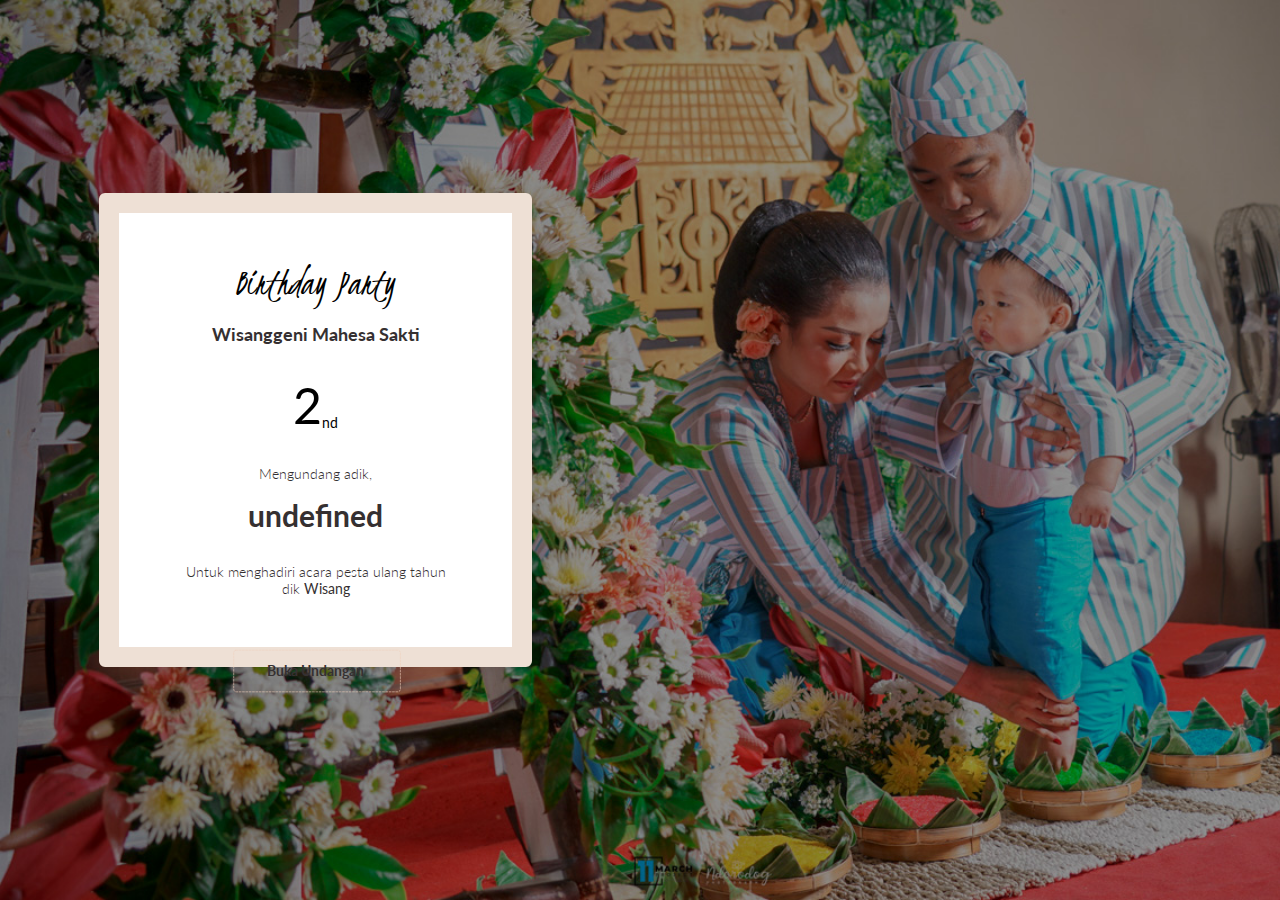
==== main.html @ 9c894131 "Adding Greetings" ====
<!DOCTYPE html>
<html lang="en">
<head>
    <meta charset="UTF-8">
    <meta http-equiv="X-UA-Compatible" content="IE=edge">
    <meta name="viewport" content="width=device-width, initial-scale=1.0">
    <title>Wisanggeni - Birthday Invitation</title>
    <link rel="icon" type="image/x-icon" href="img/logo/logo.png">
    <!-- Css -->
    <link href="css/bootstrap.css" rel="stylesheet" type="text/css" media="all"/>
    <link href="css/base.css" rel="stylesheet" type="text/css" media="all"/>
    <link href="css/main.css" rel="stylesheet" type="text/css" media="all"/>
    <link href="css/venobox.css" rel="stylesheet" type="text/css"  media="all" />
    <link href="css/fonts.css" rel="stylesheet" type="text/css"  media="all" />
    <link href="https://fonts.googleapis.com/css?family=Kristi|Lato:100,300,300i,400,700" rel="stylesheet">


    <style>
        body {
            background-image: url('img/main-background.jpg');
            background-repeat: no-repeat;
            background-attachment: fixed;
            background-size: cover;
        }
    </style>
</head>
<body>
    <div class="inner-hero" style="padding: 20px; margin-left: 4rem; margin-right: 4rem;">
        <div class="container-fluid">
            <div class="row text-center" style="position: relative;">
                <div class="col-sm-5"">
                    <div class="block-event swap" style="background-color: white; margin-top: 40%;">
                        <h2 class="typo" style="color:black; font-size:40px">Birthday Party</h2>
                        <h3 class="heavy normal mt-20 mb-30" style="font-size: 18px;">Wisanggeni Mahesa Sakti</h3>
                        <span class="align-start mb-30" style="color:black"><a style="font-size:50px;">2</a><sub>nd</sub></span></br>
                        <h3 class="normal mt-30">Mengundang adik,</h3>
                        <h2 class="heavy normal mt-15" style="font-size: 30px;" id="nama-undangan"></h2>
                        <h3 class="normal mt-30">Untuk menghadiri acara pesta ulang tahun<br> dik <span class="heavy" style="font-size: 14px;">Wisang</span></h3>
                        
                        <div class="col-md-12  text-center mt-50">
                            <a href="/index.html" class="but">
                               <span>Buka Undangan</span>
                               <svg class="but-svg" width="175" height="50" viewBox="0 0 415 120" xmlns="http://www.w3.org/2000/svg">
                                  <rect class="but-rect" x="10" y="10" width="400" height="100" rx="6" ry="6"/>
                               </svg>
                            </a>
                         </div>
                    </div>
                </div>
            </div>
        </div>
    </div>

    <script>
        function GetURLParameter(sParam)
        {
            var sPageURL = window.location.search.substring(1);
            var sURLVariables = sPageURL.split('&');
            for (var i = 0; i < sURLVariables.length; i++) 
            {
                var sParameterName = sURLVariables[i].split('=');
                if (sParameterName[0] == sParam) 
                {
                    return sParameterName[1];
                }
            }
        }
        var nama = GetURLParameter('nama');
        document.getElementById("nama-undangan").innerHTML = nama;
        </script>
</body>
</html>
---- css/base.css ----
/* Table of Content
==================================================
	1.Reset & Basics
	2.Basic Styles
	3.Typography and Common style
	4.Links
	5.Misc


/* Reset & Basics (Inspired by E. Meyers) */

*,
*:before,
*:after {
  -moz-box-sizing: border-box;
  -webkit-box-sizing: border-box;
  -ms-box-sizing: border-box;
  -o-box-sizing: border-box;
}
* {
  margin: 0;
  padding: 0;
}
html,
body,
div,
span,
applet,
object,
iframe,
h1,
h2,
h3,
h4,
h5,
h6,
p,
blockquote,
pre,
a,
abbr,
acronym,
address,
big,
cite,
code,
dfn,
em,
img,
ins,
kbd,
q,
s,
samp,
small,
strike,
strong,
sub,
sup,
tt,
var,
b,
u,
i,
center,
dl,
dt,
dd,
ol,
ul,
li,
fieldset,
form,
label,
legend,
table,
caption,
tbody,
tfoot,
thead,
tr,
th,
td,
article,
aside,
canvas,
details,
embed,
figure,
figcaption,
footer,
header,
hgroup,
menu,
nav,
output,
ruby,
section,
summary,
time,
mark,
audio,
video {
  margin: 0;
  padding: 0;
  border: 0;
  font-size: 100%;
  font: inherit;
  vertical-align: baseline;
  text-decoration: none;
}
article,
aside,
details,
figcaption,
figure,
footer,
header,
hgroup,
menu,
nav,
section {
  display: block;
}
ol,
ul {
  list-style: none;
}
blockquote,
q {
  quotes: none;
}
blockquote:before,
blockquote:after,
q:before,
q:after {
  content: "";
  content: none;
}
table {
  border-collapse: collapse;
  border-spacing: 0;
}
a,
a:hover,
a:active,
a:visited,
a:focus {
  text-decoration: none;
}
img {
  display: inline-block;
  vertical-align: middle;
  height: auto;
  max-width: 100%;
}
.map img {
  max-width: none;
}
a:focus {
  outline: 0;
}
iframe {
  width: 100%;
  frameborder: 0;
  display: inline-block;
}
::-moz-selection {
  background: #8de9be;
}
/* End reset & basics (Inspired by E. Meyers) */

/*Basic Styles*/

body {
  background: #ffffff;
  font-family: "Lato", "Helvetica Neue", "Helvetica", Helvetica, Arial,
    sans-serif;
  color: #757575;
  margin: 0;
  font-size: 14px;
  font-weight: 400;
  -moz-osx-font-smoothing: grayscale;
  -webkit-font-smoothing: antialiased;
}
.stop-scroll {
  overflow: hidden;
}
/*End basic styles*/

/* Typography and Common style*/

h1,
h2,
h3,
h4,
h5,
h6 {
  color: #353031;
  font-weight: 300;
}
em {
  font-style: italic;
}
strong {
  color: #353031;
}
p,
blockquote {
  line-height: 25px;
}
.header .logo h2,
.block-event p span,
.heavy {
  font-weight: 400;
}
.testi-details blockquote,
.countdown {
  font-weight: 300;
}
h1.large {
  font-weight: 300;
}
.block-event p,
.registry-form .submit,
.heavy.uppercase,
.heavy.normal,
p.heavy.normal,
.but {
  font-weight: 700;
}
h1.title {
  font-size: 50px;
}
p.lead {
  font-size: 17px;
}
p.lead.size-m {
  font-size: 16px;
}
p.lead.size-s {
  font-size: 15px;
  margin-bottom: 0;
}
p a:hover {
  text-decoration: underline;
}
input[type]:-moz-placeholder {
  color: #b3b3b3;
  opacity: 0.7;
}
:-moz-placeholder {
  color: #b3b3b3;
  opacity: 0.7;
}
::-moz-placeholder {
  color: #b3b3b3;
  opacity: 0.7;
}
:-ms-input-placeholder {
  color: #b3b3b3;
  opacity: 0.7;
}
::-webkit-input-placeholder {
  color: #b3b3b3;
  opacity: 0.7;
}
section,
.section,
.row.relative {
  position: relative;
}
.front-p {
  position: relative;
  z-index: 100;
}
.uppercase {
  text-transform: uppercase;
}
.heavy.uppercase {
  font-size: 14px;
}
.heavy.normal {
  font-size: 14px;
}
p.heavy.normal {
  font-size: 13px;
}
.heavy {
  font-size: 17px;
}
.heavy span {
  color: #757575;
  font-size: 14px;
  display: block;
  margin-top: 5px;
}
.light,
.text-white {
  color: #ffffff;
}
h2.typo {
  font-family: "Kristi", "Helvetica Neue", "Helvetica", Helvetica, Arial,
    sans-serif;
  color: #ffffff;
  line-height: 1;
  font-size: 130px;
}

.circle-dashed.bg,
.round-circle {
  border-radius: 100px;
  -webkit-border-radius: 100px;
  -moz-border-radius: 100px;
  -ms-border-radius: 100px;
  -o-border-radius: 100px;
}
.block-event,
.block-img .background-img,
.block-img a:before,
.block-registry,
.registry-form input[type="text"],
.registry-form select,
.registry-form .submit {
  border-radius: 6px;
  -webkit-border-radius: 6px;
  -moz-border-radius: 6px;
  -ms-border-radius: 6px;
  -o-border-radius: 6px;
}
.indent {
  text-indent: -999px;
  display: none;
}
/* End typography and common style*/

/*Links*/

a,
input[type="text"],
input[type="submit"] textarea,
.owl-theme .owl-controls .owl-page span,
.mobile-but .lines:after,
.mobile-but .lines:before,
.but,
.block-img a:before,
img.gift-reg {
  transition: all 0.3s ease 0s;
  -webkit-transition: all 0.3s ease 0s;
  -moz-transition: all 0.3s ease 0s;
  -ms-transition: all 0.3s ease 0s;
  -o-transition: all 0.3s ease 0s;
}
.but {
  display: inline-block;
  position: relative;
  position: relative;
  color: #353031;
  padding: 15px 30px;
}
.but span {
  z-index: 10;
}
.but .but-svg {
  left: 50%;
  position: absolute;
  top: 50%;
  transform: translate(-50%, -50%);
  -webkit-transform: translate(-50%, -50%);
  -moz-transform: translate(-50%, -50%);
  -ms-transform: translate(-50%, -50%);
  -o-transform: translate(-50%, -50%);
  fill: none;
  left: 50%;
  position: absolute;
  stroke: #efd1be;
  stroke-dasharray: 4, 4;
  stroke-dashoffset: 1;
  stroke-linecap: square;
  stroke-width: 0.1em;
}
.but:hover {
  transform: translateY(3px);
  -webkit-transform: translateY(3px);
  -moz-transform: translateY(3px);
  -ms-transform: translateY(3px);
  -o-transform: translateY(3px);
}
/*End links*/

/*Misc */

.pt-10 {
  padding-top: 10px !important;
}
.pb-10 {
  padding-bottom: 10px !important;
}
.pt-15 {
  padding-top: 15px !important;
}
.pb-15 {
  padding-bottom: 15px !important;
}
.pt-20 {
  padding-top: 20px !important;
}
.pb-20 {
  padding-bottom: 20px !important;
}
.pt-30 {
  padding-top: 30px !important;
}
.pb-30 {
  padding-bottom: 30px !important;
}
.pt-40 {
  padding-top: 40px !important;
}
.pb-40 {
  padding-bottom: 40px !important;
}
.pt-50 {
  padding-top: 50px !important;
}
.pb-50 {
  padding-bottom: 50px !important;
}
.pt-60 {
  padding-top: 60px !important;
}
.pb-60 {
  padding-bottom: 60px !important;
}
.pt-70 {
  padding-top: 70px !important;
}
.pb-70 {
  padding-bottom: 70px !important;
}
.pt-80 {
  padding-top: 80px !important;
}
.pb-80 {
  padding-bottom: 80px !important;
}
.pt-90 {
  padding-top: 90px !important;
}
.pb-90 {
  padding-bottom: 90px !important;
}
.pt-100 {
  padding-top: 100px !important;
}
.pb-100 {
  padding-bottom: 100px !important;
}
.pt-120 {
  padding-top: 120px !important;
}
.pb-120 {
  padding-bottom: 120px !important;
}
.pt-140 {
  padding-top: 140px !important;
}
.pb-140 {
  padding-bottom: 140px !important;
}
.pt-150 {
  padding-top: 150px !important;
}
.pb-150 {
  padding-bottom: 150px !important;
}
.pt-160 {
  padding-top: 160px !important;
}
.pb-160 {
  padding-bottom: 160px !important;
}
.pt-200 {
  padding-top: 200px !important;
}
.pb-200 {
  padding-bottom: 200px !important;
}
.mt-5 {
  margin-top: 5px !important;
}
.mb-5 {
  margin-bottom: 5px !important;
}
.mt-10 {
  margin-top: 10px !important;
}
.mb-10 {
  margin-bottom: 10px !important;
}
.mt-15 {
  margin-top: 15px !important;
}
.mb-15 {
  margin-bottom: 15px !important;
}
.mt-20 {
  margin-top: 20px !important;
}
.mb-20 {
  margin-bottom: 20px !important;
}
.mt-30 {
  margin-top: 30px !important;
}
.mb-30 {
  margin-bottom: 30px !important;
}
.mt-40 {
  margin-top: 40px !important;
}
.mb-40 {
  margin-bottom: 40px !important;
}
.mt-50 {
  margin-top: 50px !important;
}
.mb-50 {
  margin-bottom: 50px !important;
}
.mt-60 {
  margin-top: 60px !important;
}
.mb-60 {
  margin-bottom: 60px !important;
}
.mt-70 {
  margin-top: 70px !important;
}
.mb-70 {
  margin-bottom: 70px !important;
}
.mt-80 {
  margin-top: 80px !important;
}
.mb-80 {
  margin-bottom: 80px !important;
}
.mt-90 {
  margin-top: 90px !important;
}
.mb-90 {
  margin-bottom: 90px !important;
}
.mt-100 {
  margin-top: 100px !important;
}
.mb-100 {
  margin-bottom: 100px !important;
}
.mt-150 {
  margin-top: 150px !important;
}
.mb-150 {
  margin-bottom: 150px !important;
}
.mt-200 {
  margin-top: 200px !important;
}
.mt-350 {
  margin-top: 350px !important;
}
.mb-200 {
  margin-bottom: 200px !important;
}
.not-mb {
  margin-bottom: 0;
}
.bg-blue {
  background: #1a82ea;
}
.bg-grey {
  background: #fafafa;
}
.bg-orange {
  background: #f04124;
}
.bg-beige {
  background: #f4f2ef;
}
.pd-r0 {
  padding-right: 0 !important;
}
.pd-l0 {
  padding-left: 0 !important;
}
/*End misc */
---- css/main.css ----
/*
*	DESTINY - WEDDING HTML TEMPLATE
* 	Copyright 2016
* 	www.mutationmedia.net
* 	Created by : mutationthemes
*
*/
/* Table of Content
==================================================
	1.Preloader
	2.Site wrapper
	3.Love story section
	4.Date section
	5.Events section
	6.Album section
	7.Gifts section
	8.Friends section
	9.Registry section
	10.Mediaqueries





/*Preloader*/

.loader {
  background: #ffffff;
  bottom: 0;
  height: 100%;
  left: 0;
  position: fixed;
  right: 0;
  top: 0;
  width: 100%;
  z-index: 9999;
}
.loader-inner {
  left: 0;
  position: absolute;
  top: 50%;
  width: 100%;
  text-align: center;
  transform: translateY(-50%);
  -webkit-transform: translateY(-50%);
  -moz-transform: translateY(-50%);
  -ms-transform: translateY(-50%);
  -o-transform: translateY(-50%);
}
.loading-spinner {
  width: 100px;
  height: 100px;
  animation: spinner-rotate 2s ease-in-out infinite;
  -webkit-animation: spinner-rotate 2s ease-in-out infinite;
  -moz-animation: spinner-rotate 2s ease-in-out infinite;
  -ms-animation: spinner-rotate 2s ease-in-out infinite;
  -o-animation: spinner-rotate 2s ease-in-out infinite;
}
.spinner {
  animation: spinner-color 8s ease-in-out infinite,
    spinner-dash 2s ease-in-out infinite;
  -webkit-animation: spinner-color 8s ease-in-out infinite,
    spinner-dash 2s ease-in-out infinite;
  -moz-animation: spinner-color 8s ease-in-out infinite,
    spinner-dash 2s ease-in-out infinite;
  -ms-animation: spinner-color 8s ease-in-out infinite,
    spinner-dash 2s ease-in-out infinite;
  -o-animation: spinner-color 8s ease-in-out infinite,
    spinner-dash 2s ease-in-out infinite;
  stroke-linecap: round;
}
@keyframes spinner-rotate {
  100% {
    transform: rotate(360deg);
    -webkit-transform: rotate(360deg);
    -moz-transform: trotate(360deg);
    -ms-transform: rotate(360deg);
    -o-transform: rotate(360deg);
  }
}
@keyframes spinner-color {
  0%,
  100% {
    stroke: #8de9be;
  }

  20% {
    stroke: #efd1be;
  }

  40% {
    stroke: #8de9be;
  }

  60% {
    stroke: #efd1be;
  }

  80% {
    stroke: #8de9be;
  }
}
@keyframes spinner-dash {
  0% {
    stroke-dasharray: 1, 200;
    stroke-dashoffset: 0;
  }
  50% {
    stroke-dasharray: 90, 200;
    stroke-dashoffset: -35px;
  }
  100% {
    stroke-dasharray: 90, 200;
    stroke-dashoffset: -125px;
  }
}
/*End preloader*/

/*Site wrapper*/

.wrapper {
  position: relative;
  height: auto;
}
/*End site wrapper*/

/* Hero Section*/

section.hero {
  background: #353031;
  padding: 0;
  position: relative;
  min-height: 700px;
  height: 100vh;
}
.background-img img {
  display: none;
}
.background-img {
  width: 100%;
  height: 100%;
}
.background-img {
  background-attachment: scroll;
  background-clip: border-box;
  background-color: #353031;
  background-image: none;
  background-origin: padding-box;
  background-position: 50% 50% !important;
  background-repeat: repeat;
  background-size: cover !important;
  height: 100%;
  left: 0;
  position: absolute;
  top: 0;
  width: 100%;
  z-index: 0;
}
.overlay:before {
  position: absolute;
  background: rgba(51, 48, 48, 0.7);
  width: 100%;
  height: 100%;
  top: 0;
  left: 0;
  opacity: 0.5;
  z-index: 1;
  content: "";
}
section.hero .inner-hero {
  bottom: 0;
  left: 0;
  position: absolute;
  right: 0;
  top: 0;
  height: 100%;
  z-index: 10;
}
.header {
  padding: 10px 0;
}
.header.default {
  left: 0;
  position: absolute;
  top: 0;
  width: 100%;
  z-index: 1000;
}
.header.switched-header {
  background-color: rgba(255, 255, 255, 0.98);
  box-shadow: 0 0 20px rgba(53, 48, 49, 0.15);
  -webkit-box-shadow: 0 0 20px rgba(53, 48, 49, 0.15);
  -moz-box-shadow: 0 0 20px rgba(53, 48, 49, 0.15);
  -ms-box-shadow: 0 0 20px rgba(53, 48, 49, 0.15);
  -o-box-shadow: 0 0 20px rgba(53, 48, 49, 0.15);
  left: 0;
  position: fixed;
  top: 0;
  width: 100%;
  z-index: 999;
}
.header .left-part {
  float: left;
  margin-left: 50px;
}
.header .logo {
  margin-top: 10px;
  display: block;
}
.header .logo h2 {
  color: #ffffff;
  font-size: 16px;
  text-transform: uppercase;
}
.header.switched-header .logo h2,
.footer .logo h2 {
  color: #353031;
}
.header .right-part {
  float: right;
  margin-right: 50px;
  position: relative;
}
.mobile-but {
  display: inline-block;
  height: 24px;
  position: absolute;
  right: -20px;
  top: -22px;
  z-index: 1000;
  display: none;
}
.mobile-but .lines {
  transform: translate(0px, 10px) rotate(0deg);
  -webkit-transform: translate(0px, 10px) rotate(0deg);
  -ms-transform: translate(0px, 10px) rotate(0deg);
  -moz-transform: translate(0px, 10px) rotate(0deg);
}
.mobile-but .lines,
.mobile-but .lines:after,
.mobile-but .lines:before {
  height: 2px;
  width: 28px;
}
.mobile-but .lines:after,
.mobile-but .lines:before {
  content: " ";
  display: block;
}
.mobile-but .lines:after {
  transform: translate(0px, 4px) rotate(0deg);
  -webkit-transform: translate(0px, 4px) rotate(0deg);
  -ms-transform: translate(0px, 4px) rotate(0deg);
  -moz-transform: translate(0px, 4px) rotate(0deg);
}
.mobile-but .lines:before {
  transform: translate(0px, -4px) rotate(0deg);
  -webkit-transform: translate(0px, -4px) rotate(0deg);
  -ms-transform: translate(0px, -4px) rotate(0deg);
  -moz-transform: translate(0px, -4px) rotate(0deg);
}
.mobile-but .lines:after,
.mobile-but .lines:before {
  background: #353031;
}
.toggle-mobile-but.active .mobile-but .lines:after {
  transform: translate(0px, -1px) rotate(45deg);
  -webkit-transform: translate(0px, -1px) rotate(45deg);
  -ms-transform: translate(0px, -1px) rotate(45deg);
  -moz-transform: translate(0px, -1px) rotate(45deg);
}
.toggle-mobile-but.active .mobile-but .lines:before {
  transform: translate(0px, 1px) rotate(-45deg);
  -webkit-transform: translate(0px, 1px) rotate(-45deg);
  -ms-transform: translate(0px, 1px) rotate(-45deg);
  -moz-transform: translate(0px, 1px) rotate(-45deg);
}
.main-nav li {
  display: block;
  float: left;
  text-transform: capitalize;
  margin-left: 25px;
}
.main-nav li a {
  color: #ffffff;
  display: block;
  padding: 12px 0;
  position: relative;
}
.header.switched-header .main-nav li a {
  color: #353031;
}
.hero-content {
  color: #ffffff;
  position: relative;
  text-align: center;
  top: 50%;
  transform: translateY(-50%);
  -webkit-transform: translateY(-50%);
  -moz-transform: translateY(-50%);
  -ms-transform: translateY(-50%);
  -o-transform: translateY(-50%);
}
h1.large {
  color: #ffffff;
  font-size: 120px;
  text-transform: uppercase;
}
.block-date-hero {
  position: relative;
}
.circle-dashed {
  position: absolute;
  top: 50%;
  left: 50%;
  transform: translate(-42%, -50%);
  -webkit-transform: translate(-42%, -50%);
  -moz-transform: translate(-42%, -50%);
  -ms-transform: translate(-42%, -50%);
  -o-transform: translate(-42%, -50%);
}
.circle-dashed.bg-n {
  transform: translate(-45%, -50%);
  -webkit-transform: translate(-45%, -50%);
  -moz-transform: translate(-45%, -50%);
  -ms-transform: translate(-45%, -50%);
  -o-transform: translate(-45%, -50%);
}
.circle-dashed i {
  position: absolute;
  color: #ffffff;
  top: 50%;
  left: 50%;
  transform: translate(-50%, -50%);
  -webkit-transform: translate(-50%, -50%);
  -moz-transform: translate(-50%, -50%);
  -ms-transform: translate(-50%, -50%);
  -o-transform: translate(-50%, -50%);
}
.round-circle {
  width: 35px;
  height: 35px;
  position: relative;
  display: flex;
  display: -webkit-flex;
  display: -moz-flex;
  display: -ms-flexbox;
  align-items: center;
  -webkit-align-items: center;
  justify-content: center;
  -webkit-justify-content: center;
  -ms-justify-content: center;
  background: #efd1be;
  position: relative;
  box-shadow: 0 0 20px rgba(53, 48, 49, 0.15);
  -webkit-box-shadow: 0 0 20px rgba(53, 48, 49, 0.15);
  -moz-box-shadow: 0 0 20px rgba(53, 48, 49, 0.15);
  -ms-box-shadow: 0 0 20px rgba(53, 48, 49, 0.15);
  -o-box-shadow: 0 0 20px rgba(53, 48, 49, 0.15);
}
.round-circle:before {
  background: #8de9be;
  border-radius: 0 100px 100px 0;
  -webkit-border-radius: 0 100px 100px 0;
  -moz-border-radius: 0 100px 100px 0;
  -ms-border-radius: 0 100px 100px 0;
  -o-border-radius: 0 100px 100px 0;
  content: "";
  height: 35px;
  position: absolute;
  right: 0;
  top: 0;
  width: 17.5px;
}
.dashed-border {
  position: absolute;
  top: 0;
  left: 0;
  height: 100%;
  width: 100%;
  stroke: #ffffff;
  stroke-width: 3px;
  stroke-dasharray: 5 5;
  stroke-dashoffset: 8;
  stroke-linecap: square;
  fill: none;
}
.block-date-hero li {
  display: inline-block;
  padding: 12px 0;
  width: 180px;
  color: #333030;
  font-family: "Lato-Medium", "Helvetica Neue", "Helvetica", Helvetica, Arial,
    sans-serif;
  font-size: 16px;
  margin-right: -4px;
}
.block-date-hero li:first-child {
  background: #eee0d5;
  border-radius: 100px 0 0 100px;
  -webkit-border-radius: 100px 0 0 100px;
  -moz-border-radius: 100px 0 0 100px;
  -ms-border-radius: 100px 0 0 100px;
  -o-border-radius: 100px 0 0 100px;
}
.block-date-hero li:last-child {
  background: #b0f2d3;
  border-radius: 0 100px 100px 0;
  -webkit-border-radius: 0 100px 100px 0;
  -moz-border-radius: 0 100px 100px 0;
  -ms-border-radius: 0 100px 100px 0;
  -o-border-radius: 0 100px 100px 0;
}
/* End hero section*/

/* Love story section*/

.section-dashed {
  left: 50%;
  position: absolute;
  top: 598px;
  z-index: 0;
  transform: translateX(-50%);
  -webkit-transform: translateX(-50%);
  -moz-transform: translateX(-50%);
  -ms-transform: translateX(-50%);
  -o-transform: translateX(-50%);
}
.dashed-line {
  stroke-dasharray: 3, 1;
  stroke: #eee0d5;
}
.img-round .dashed-border {
  fill: none;
  height: 107%;
  left: 50%;
  position: absolute;
  stroke: #eee0d5;
  stroke-dasharray: 1, 1;
  stroke-dashoffset: 1;
  stroke-linecap: square;
  stroke-width: 0.03em;
  top: 50%;
  transform: translate(-50%, -50%);
  -webkit-transform: translate(-50%, -50%);
  -moz-transform: translate(-50%, -50%);
  -ms-transform: translate(-50%, -50%);
  -o-transform: translate(-50%, -50%);
  width: 107%;
}
.img {
  position: relative;
}
.img img {
  max-width: 60%;
}
.story-row {
  position: relative;
}
.circle-dashed.bg {
  background: #eee0d5;
  box-shadow: 0 0 20px rgba(53, 48, 49, 0.15);
  -webkit-box-shadow: 0 0 20px rgba(53, 48, 49, 0.15);
  -moz-box-shadow: 0 0 20px rgba(53, 48, 49, 0.15);
  -ms-box-shadow: 0 0 20px rgba(53, 48, 49, 0.15);
  -o-box-shadow: 0 0 20px rgba(53, 48, 49, 0.15);
  padding: 15px;
}
.circle-dashed.timeline {
  transform: translate(-42%, -114%);
  -webkit-transform: translate(-42%, -114%);
  -moz-transform: translate(-42%, -114%);
  -ms-transform: translate(-42%, -114%);
  -o-transform: translate(-42%, -114%);
}
.circle-dashed.green {
  background: #b0f2d3;
}
.round-circle.before:before {
  content: none;
}
.round-circle.before {
  box-shadow: none;
}
.round-circle.green {
  background: #8de9be;
}
/* Love story section*/

/* Date section*/

.countdown {
  font-size: 45px;
}
/* End date section*/

/* Events section*/

.block-event {
  border: 20px solid #b0f2d3;
  padding: 50px 0;
  box-shadow: 0 0 20px rgba(53, 48, 49, 0.15);
  -webkit-box-shadow: 0 0 20px rgba(53, 48, 49, 0.15);
  -moz-box-shadow: 0 0 20px rgba(53, 48, 49, 0.15);
  -ms-box-shadow: 0 0 20px rgba(53, 48, 49, 0.15);
  -o-box-shadow: 0 0 20px rgba(53, 48, 49, 0.15);
}
.block-event .circle-dashed {
  top: 25%;
}
.block-event.swap {
  border-color: #eee0d5;
}
.block-event p {
  color: #353031;
  font-size: 16px;
}
.block-event p span {
  display: block;
  font-size: 14px;
}
/* End events section*/

/* Album section*/

.block-img {
  position: relative;
}
.block-img a {
  height: 352px;
  position: relative;
  display: block;
}
.block-img a:before {
  /* Permalink - use to edit and share this gradient: http://colorzilla.com/gradient-editor/#353031+0,353031+100&0.5+0,0+100 */

  background: -moz-linear-gradient(
    top,
    rgba(53, 48, 49, 0.4) 0%,
    rgba(53, 48, 49, 0) 100%
  );
  /* FF3.6-15 */

  background: -webkit-linear-gradient(
    top,
    rgba(53, 48, 49, 0.4) 0%,
    rgba(53, 48, 49, 0) 100%
  );
  /* Chrome10-25,Safari5.1-6 */

  background: linear-gradient(
    to bottom,
    rgba(53, 48, 49, 0.4) 0%,
    rgba(53, 48, 49, 0) 100%
  );
  /* W3C, IE10+, FF16+, Chrome26+, Opera12+, Safari7+ */

  filter: progid: DXImageTransform.Microsoft.gradient( startColorstr='#80353031', endColorstr='#00353031', GradientType=0);
  /* IE6-9 */

  bottom: 0;
  content: " ";
  left: 0;
  position: absolute;
  right: 0;
  top: 0;
  z-index: 3;
}
.block-img a:hover:before {
  opacity: 0;
}
/* End album section*/

/* Gift section*/

.block-dashed-ver {
  left: 50%;
  position: absolute;
  top: -60px;
  z-index: 0;
  transform: translateX(-50%);
  -webkit-transform: translateX(-50%);
  -moz-transform: translateX(-50%);
  -ms-transform: translateX(-50%);
  -o-transform: translateX(-50%);
}
.block-dashed-hr {
  left: 50%;
  position: absolute;
  top: 50%;
  z-index: 0;
  transform: translate(-50%, -47%) rotate(90deg);
  -webkit-transform: translate(-50%, -47%) rotate(90deg);
  -moz-transform: translate(-50%, -47%) rotate(90deg);
  -ms-transform: translate(-50%, -47%) rotate(90deg);
  -o-transform: translate(-50%, -47%) rotate(90deg);
}
.circle-dashed.middle {
  top: 60%;
}
img.gift-reg {
  max-width: 30%;
  opacity: 0.4;
  cursor: pointer;
}
img.gift-reg:hover {
  opacity: 0.8;
}
/* End gift section*/

/* Friends section*/

.circle-dashed.relative {
  position: relative;
  display: inline-block;
  transform: none;
  -webkit-transform: none;
  -moz-transform: none;
  -ms-transform: none;
  -o-transform: none;
  left: 0;
  top: 0;
}
blockquote {
  font-style: italic;
  font-size: 16px;
}
.vertical-align {
  align-items: center;
  -webkit-align-items: center;
  display: flex;
  display: -webkit-flex;
  display: -moz-flex;
  display: -ms-flexbox;
  flex-direction: row;
  -webkit-flex-direction: row;
}
/* End friends section*/

/*Registry section*/

.block-registry {
  background: #ffffff;
  padding: 50px 40px;
}
.registry-form,
.select-input {
  position: relative;
}
.select-input:after {
  color: #b3b3b3;
  font-size: 18px;
  right: 0;
  position: absolute;
  top: 0;
  content: "\ea18";
  font-family: "fontello";
  pointer-events: none;
  cursor: pointer;
  line-height: 44px;
  padding: 0 15px;
  border-left: 1px solid #ececec;
  height: 100%;
}
.input-columns .column-1,
.input-columns .column-2 {
  float: left;
  width: 50%;
  position: relative;
}
.input-columns .column-1 .column-inner {
  padding: 0 12px 0 0;
}
.registry-form input[type="text"],
.registry-form select {
  background: #fcfcfc;
  border: 1px solid #ececec;
  margin: 0 0 12px;
  outline: 0 none;
  overflow: hidden;
  padding: 0 15px;
  resize: none;
  width: 100%;
  height: 42px;
}
.registry-form select {
  -webkit-appearance: none;
  -moz-appearance: none;
  appearance: none;
  -ms-appearance: none;
  cursor: pointer;
  margin-bottom: 0;
}
.registry-form .submit {
  background: #8de9be;
  cursor: pointer;
  position: relative;
  width: 100%;
  color: #ffffff;
  border: none;
  height: 42px;
  line-height: 0;
}
.success,
.error {
  display: none;
  position: relative;
}
.success h2,
.error h2 {
  font-size: 11px;
  position: absolute;
  right: 0;
  text-transform: none;
  top: -50px;
}
.success h2 {
  color: #4e93e6;
}
.error h2,
.success h2 {
  color: #61279e;
}
.errorForm {
  border: 2px solid #61279e !important;
}
/*End registry section*/

/*Media queries*/

@media only screen and (min-device-width: 720px) and (max-device-width: 1280px) and (orientation: portrait) {
  input,
  textarea {
    -webkit-appearance: none;
    -webkit-border-radius: 0;
  }
  .section-dashed {
    height: 728px;
    top: 594px;
  }
  .img img {
    max-width: 45%;
  }
  img.typo {
    max-width: 65%;
  }
  img.gift-reg {
    max-width: 40%;
  }
  .circle-dashed.timeline {
    top: 35%;
  }
  .block-img a {
    height: 250px;
  }
  .input-columns .column-1,
  .input-columns .column-2 {
    float: none;
    width: 100%;
  }
  .input-columns .column-1 .column-inner {
    padding: 0;
  }
  .registry-form .submit {
    margin-top: 10px;
  }
  .friend .img img {
    max-width: 80%;
  }
}
@media only screen and (min-device-width: 1024px) and (max-device-width: 1366px) and (orientation: landscape) {
  input,
  textarea {
    -webkit-appearance: none;
    -webkit-border-radius: 0;
  }
}
@media only screen and (min-device-width: 1024px) and (max-device-width: 1366px) and (orientation: portrait) {
  input,
  textarea {
    -webkit-appearance: none;
    -webkit-border-radius: 0;
  }
  .section-dashed {
    height: 629px;
    top: 558px;
  }
  .input-columns .column-1,
  .input-columns .column-2 {
    float: none;
    width: 100%;
  }
  .input-columns .column-1 .column-inner {
    padding: 0;
  }
  .registry-form .submit {
    margin-top: 10px;
  }
}
@media only screen and (min-width: 768px) and (max-width: 1024px) and (orientation: landscape) {
  input,
  textarea {
    -webkit-appearance: none;
    -webkit-border-radius: 0;
  }
  .section-dashed {
    height: 628px;
    top: 588px;
  }
  .circle-dashed.timeline {
    top: 42%;
  }
  .img img {
    max-width: 70%;
  }
  img.typo {
    max-width: 50%;
  }
  img.gift-reg {
    max-width: 35%;
  }
  .block-img a {
    height: 300px;
  }
  .input-columns .column-1,
  .input-columns .column-2 {
    float: none;
    width: 100%;
  }
  .input-columns .column-1 .column-inner {
    padding: 0;
  }
  .registry-form .submit {
    margin-top: 10px;
  }
}
@media only screen and (min-width: 768px) and (max-width: 960px) {
  input,
  textarea {
    -webkit-appearance: none;
    -webkit-border-radius: 0;
  }
  .header .left-part,
  .header .right-part {
    float: none;
    display: block;
  }
  .header .left-part {
    margin-left: 30px;
  }
  .header {
    background-color: rgba(255, 255, 255, 0.98) !important;
    padding: 15px 0;
  }
  .header .logo {
    margin-top: 0;
  }
  .header .logo h2 {
    color: #353031;
  }
  .mobile-but {
    display: block;
  }
  .main-nav li {
    float: none;
    display: block;
    margin-left: 0;
  }
  .main-nav li a {
    color: #666666;
    display: inline-block;
  }
  .main-nav ul {
    display: none;
    margin-left: 30px;
  }
  .section-dashed {
    height: 728px;
    top: 595px;
  }
  .circle-dashed.timeline {
    top: 35%;
  }
  .block-img a {
    height: 250px;
  }
  .img img {
    max-width: 45%;
  }
  .friend .img img {
    max-width: 80%;
  }
  img.gift-reg {
    max-width: 40%;
  }
  .block-dashed-hr {
    height: 600px;
  }
  .input-columns .column-1,
  .input-columns .column-2 {
    float: none;
    width: 100%;
  }
  .input-columns .column-1 .column-inner {
    padding: 0;
  }
  .registry-form .submit {
    margin-top: 10px;
  }
}
@media only screen and (min-width: 480px) and (max-width: 767px) {
  input,
  textarea {
    -webkit-appearance: none;
    -webkit-border-radius: 0;
  }
  header {
    background: red;
  }
  .header .left-part,
  .header .right-part {
    float: none;
    display: block;
  }
  .header .left-part {
    margin-left: 30px;
  }
  .header {
    background-color: rgba(255, 255, 255, 0.98) !important;
    padding: 15px 0;
  }
  .header .logo {
    margin-top: 0;
  }
  .header .logo h2 {
    color: #353031;
  }
  .mobile-but {
    display: block;
  }
  .main-nav li {
    float: none;
    display: block;
    margin-left: 0;
  }
  .main-nav li a {
    color: #666666;
    display: inline-block;
  }
  .main-nav ul {
    display: none;
    margin-left: 30px;
  }
  h1.large {
    font-size: 50px;
  }
  .story-row {
    margin-top: 60px !important;
    margin-bottom: 60px !important;
  }
  .couple-story,
  .wedding .col-sm-5 .block-event,
  .block-img,
  .accom .col-sm-5,
  .friend .img-round {
    margin-bottom: 20px;
  }
  .block-registry {
    margin-top: 20px;
  }
  .img img {
    max-width: 50%;
  }
  h2.typo {
    font-size: 100px;
  }
  .circle-dashed.middle,
  .section-dashed,
  .circle-dashed.timeline,
  .block-dashed-hr,
  .block-dashed-ver,
  .img-round .dashed-border {
    display: none;
  }
  .couple-story.text-right {
    text-align: left;
  }
  .block-content.text-right,
  .block-content.text-left {
    text-align: center;
  }
  .vertical-align {
    display: block;
  }
  .input-columns .column-1,
  .input-columns .column-2 {
    float: none;
    width: 100%;
  }
  .input-columns .column-1 .column-inner {
    padding: 0;
  }
  .registry-form .submit {
    margin-top: 10px;
  }
}
@media only screen and (max-width: 479px) {
  input,
  textarea {
    -webkit-appearance: none;
    -webkit-border-radius: 0;
  }
  header {
    background: red;
  }
  .header .left-part,
  .header .right-part {
    float: none;
    display: block;
  }
  .header .left-part {
    margin-left: 30px;
  }
  .header {
    background-color: rgba(255, 255, 255, 0.98) !important;
    padding: 15px 0;
  }
  .header .logo {
    margin-top: 0;
  }
  .header .logo h2 {
    color: #353031;
  }
  .mobile-but {
    display: block;
  }
  .main-nav li {
    float: none;
    display: block;
    margin-left: 0;
  }
  .main-nav li a {
    color: #666666;
    display: inline-block;
  }
  .main-nav ul {
    display: none;
    margin-left: 30px;
  }
  h1.large {
    font-size: 45px;
  }
  .story-row {
    margin-top: 60px !important;
    margin-bottom: 60px !important;
  }
  .couple-story,
  .wedding .col-sm-5 .block-event,
  .block-img,
  .accom .col-sm-5,
  .friend .img-round {
    margin-bottom: 20px;
  }
  .block-registry {
    margin-top: 20px;
  }
  .img img {
    max-width: 50%;
  }
  h2.typo {
    font-size: 80px;
  }
  img.gift-reg {
    max-width: 40%;
  }
  .block-date-hero li {
    border-radius: 100px !important;
    margin: 0 auto;
    display: block;
  }
  .circle-dashed.bg-n,
  .circle-dashed.middle,
  .section-dashed,
  .circle-dashed.timeline,
  .block-dashed-hr,
  .block-dashed-ver,
  .img-round .dashed-border {
    display: none;
  }
  .block-date-hero li:first-child {
    margin-bottom: 10px;
  }
  .couple-story.text-right {
    text-align: left;
  }
  .block-content.text-right,
  .block-content.text-left {
    text-align: center;
  }
  .vertical-align {
    display: block;
  }
  .input-columns .column-1,
  .input-columns .column-2 {
    float: none;
    width: 100%;
  }
  .input-columns .column-1 .column-inner {
    padding: 0;
  }
  .registry-form .submit {
    margin-top: 10px;
  }
}
/*End media queries*/
---- css/venobox.css ----
/* ------ venobox.css --------*/
.vbox-overlay *, .vbox-overlay *:before, .vbox-overlay *:after{
    -webkit-backface-visibility: hidden;
    -webkit-box-sizing:border-box;
    -moz-box-sizing:border-box;
    box-sizing:border-box;
}
/* ------- overlay: change here background color and opacity ----- */
.vbox-overlay{
   
    background: rgba(255,255,255, .9);
    width: 100%;
    height: auto;
    position: fixed;
    top: 0;
    left: 0;
    bottom: 0;
    z-index: 1006;
    opacity: 0;

}

/* ----- preloader - choose between CIRCLE, IOS, DOTS, QUADS ----- */

/* circle preloader */
.vbox-preloader{
    position:fixed; 
    width:32px; 
    height:32px;
    left:50%; 
    top:50%; 
    margin-left:-16px; 
    margin-top:-16px;
    background-image: url(venobox/preload-circle.png);
    text-indent: -100px;
    overflow: hidden;
    -webkit-animation: playload 1.4s steps(18) infinite;
       -moz-animation: playload 1.4s steps(18) infinite;
        -ms-animation: playload 1.4s steps(18) infinite;
         -o-animation: playload 1.4s steps(18) infinite;
            animation: playload 1.4s steps(18) infinite;
}

.vbox-preloader.share{
	display:none;
}


@-webkit-keyframes playload {
   from { background-position:    0px; }
     to { background-position: -576px; }
}
@-moz-keyframes playload {
   from { background-position:    0px; }
     to { background-position: -576px; }
}
@-ms-keyframes playload {
   from { background-position:    0px; }
     to { background-position: -576px; }
}
@-o-keyframes playload {
   from { background-position:    0px; }
     to { background-position: -576px; }
}
@keyframes playload {
   from { background-position:    0px; }
     to { background-position: -576px; }
}


/* IOS preloader */

/*.vbox-preloader{
    position:fixed; 
    width:32px; 
    height:32px;
    left:50%; 
    top:50%; 
    margin-left:-16px; 
    margin-top:-16px;
    background-image: url(preload-ios.png);
    text-indent: -100px;
    overflow: hidden;
    -webkit-animation: playload 1.4s steps(12) infinite;
       -moz-animation: playload 1.4s steps(12) infinite;
        -ms-animation: playload 1.4s steps(12) infinite;
         -o-animation: playload 1.4s steps(12) infinite;
            animation: playload 1.4s steps(12) infinite;
}

@-webkit-keyframes playload {
   from { background-position:    0px; }
     to { background-position: -384px; }
}
@-moz-keyframes playload {
   from { background-position:    0px; }
     to { background-position: -384px; }
}
@-ms-keyframes playload {
   from { background-position:    0px; }
     to { background-position: -384px; }
}
@-o-keyframes playload {
   from { background-position:    0px; }
     to { background-position: -384px; }
}
@keyframes playload {
   from { background-position:    0px; }
     to { background-position: -384px; }
}
*/


/* dots preloader */
/*
.vbox-preloader{
    position:fixed; 
    width:32px; 
    height:11px;
    left:50%; 
    top:50%; 
    margin-left:-16px; 
    margin-top:-16px;
    background-image: url(preload-dots.png);
    text-indent: -100px;
    overflow: hidden;
    -webkit-animation: playload 1.4s steps(24) infinite;
       -moz-animation: playload 1.4s steps(24) infinite;
        -ms-animation: playload 1.4s steps(24) infinite;
         -o-animation: playload 1.4s steps(24) infinite;
            animation: playload 1.4s steps(24) infinite;
}

@-webkit-keyframes playload {
   from { background-position:    0px; }
     to { background-position: -768px; }
}
@-moz-keyframes playload {
   from { background-position:    0px; }
     to { background-position: -768px; }
}
@-ms-keyframes playload {
   from { background-position:    0px; }
     to { background-position: -768px; }
}
@-o-keyframes playload {
   from { background-position:    0px; }
     to { background-position: -768px; }
}
@keyframes playload {
   from { background-position:    0px; }
     to { background-position: -768px; }
}
*/


/* quads preloader */
/*
.vbox-preloader{
    position:fixed; 
    width:32px; 
    height:10px;
    left:50%; 
    top:50%; 
    margin-left:-16px; 
    margin-top:-16px;
    background-image: url(preload-quads.png);
    text-indent: -100px;
    overflow: hidden;
    -webkit-animation: playload 1.4s steps(12) infinite;
       -moz-animation: playload 1.4s steps(12) infinite;
        -ms-animation: playload 1.4s steps(12) infinite;
         -o-animation: playload 1.4s steps(12) infinite;
            animation: playload 1.4s steps(12) infinite;
}
@-webkit-keyframes playload {
   from { background-position:    0px; }
     to { background-position: -384px; }
}
@-moz-keyframes playload {
   from { background-position:    0px; }
     to { background-position: -384px; }
}
@-ms-keyframes playload {
   from { background-position:    0px; }
     to { background-position: -384px; }
}
@-o-keyframes playload {
   from { background-position:    0px; }
     to { background-position: -384px; }
}
@keyframes playload {
   from { background-position:    0px; }
     to { background-position: -384px; }
}
*/
/* ----- navigation ----- */


.vbox-close {
  position: fixed;
  right: 32px;
  top: 32px;
  width: 32px;
  height: 32px;
  cursor:pointer;
  text-indent:-9999px;
}


.vbox-close:before, .vbox-close:after {
  position: absolute;
  left: 15px;
  content: ' ';
  height: 28px;
  width: 2px;
  background: #efd1be;
}

.vbox-close:before {
  transform: rotate(45deg);
  -webkit-transform: rotate(45deg);
  -moz-transform: rotate(45deg);
  -ms-transform: rotate(45deg);
}

.vbox-close:after {
  transform: rotate(-45deg);
    transform: rotate(-45deg);
  -webkit-transform: rotate(-45deg);
  -moz-transform: rotate(-45deg);
  -ms-transform: rotate(-45deg);
}



.vbox-next, .vbox-prev{
    box-sizing: content-box;
    cursor: pointer;
    position: fixed;
    top: 50%;
    color: #fff;
    width: 30px;
    height: 170px;
    margin-top: -85px;
    text-indent: -100px;
    border: solid transparent; /* Using border instead of padding to keep bg image in place */
    overflow: hidden;
}
.vbox-prev{
    left: 0;
    border-width: 0 30px 0 10px;
    background: url(venobox/prev.gif) center center no-repeat;
}
.vbox-next{
    right: 0;
    border-width: 0 10px 0 30px;
    background: url(venobox/next.gif) center center no-repeat;
}

.vbox-title{
    width: 100%;
    height: 40px;
    float: left;
    text-align: center;
    line-height: 28px;
    font-size: 13px;
    color: #999999;
    padding: 6px 40px;
    overflow: hidden;
    position: fixed;
    display: none;
    top: 10px;
    left: 0;
	font-family: 'montserratregular';
	text-transform:uppercase;
	letter-spacing: 1px;

}

.vbox-title span{
	color:#181818;
}

.vbox-num{
    cursor: pointer;
    position: fixed;
    top: 10px;
    left: 10px;
    height: 40px;
    display: block;
    color: #181818;
    overflow: hidden;
    line-height: 28px;
    font-size: 16px;
    padding: 6px 10px;
    display: none;
	font-family: 'montserratregular';
}
/* ------- inline window ------ */
.vbox-inline{
    width: 420px;
    height: 315px;
    padding: 10px;
    background: #fff;
    text-align: left;
    margin: 0 auto;
    overflow: auto;
}

/* ------- Video & iFrames window ------ */
.venoframe{
    border: none;
    width: 960px;
    height: 720px;
}
@media (max-width: 992px) {
    .venoframe{
        width: 640px;
        height: 480px;
    }
}
@media (max-width: 767px) {
    .venoframe{
        width: 420px;
        height: 315px;
    }
}
@media (max-width: 460px) {
    .vbox-inline{
        width: 100%;
    }

    .venoframe{
        width: 100%;
        height: 260px;
    }
}

/* ------- PLease do NOT edit this! (or do it at your own risk) ------ */
.vbox-open{
    position:relative;
	
}
.vbox-container{
    position: relative;
    background: #000;
    width: 100%;
    max-width: 1200px;
    margin: 0 auto;
    padding: 0 15px;
}
.vbox-content{
    text-align: center;
    float: left;
    width: 100%;
    position: relative;
    overflow: hidden;
}
.vbox-container img{
    max-width: 100%;
    height: auto;
	border-radius:6px;
}
---- css/fonts.css ----
@font-face {
	font-family: 'Lato-Medium';
	src: url('../font/Lato-Medium.eot');
	src: url('../font/Lato-Medium.woff') format('woff'),
	 url('../font/Lato-Medium.ttf') format('truetype'),
	 url('../font/Lato-Medium.svg') format('svg');
	font-weight: normal;
	font-style: normal;
}





@font-face {
  font-family: 'fontello';
  src: url('../font/fontello.eot?46579446');
  src: url('../font/fontello.eot?46579446#iefix') format('embedded-opentype'),
       url('../font/fontello.woff2?46579446') format('woff2'),
       url('../font/fontello.woff?46579446') format('woff'),
       url('../font/fontello.ttf?46579446') format('truetype'),
       url('../font/fontello.svg?46579446#fontello') format('svg');
  font-weight: normal;
  font-style: normal;
}
/* Chrome hack: SVG is rendered more smooth in Windozze. 100% magic, uncomment if you need it. */
/* Note, that will break hinting! In other OS-es font will be not as sharp as it could be */
/*
@media screen and (-webkit-min-device-pixel-ratio:0) {
  @font-face {
    font-family: 'fontello';
    src: url('../font/fontello.svg?46579446#fontello') format('svg');
  }
}
*/
 
 [class^="icon-"]:before, [class*=" icon-"]:before {
  font-family: "fontello";
  font-style: normal;
  font-weight: normal;
  speak: none;
 
  display: inline-block;
  text-decoration: inherit;
  width: 1em;
  margin-right: .2em;
  text-align: center;
  /* opacity: .8; */
 
  /* For safety - reset parent styles, that can break glyph codes*/
  font-variant: normal;
  text-transform: none;
 
  /* fix buttons height, for twitter bootstrap */
  line-height: 1em;
 
  /* Animation center compensation - margins should be symmetric */
  /* remove if not needed */
  margin-left: .2em;
 
  /* you can be more comfortable with increased icons size */
  /* font-size: 120%; */
 
  /* Font smoothing. That was taken from TWBS */
  -webkit-font-smoothing: antialiased;
  -moz-osx-font-smoothing: grayscale;
 
  /* Uncomment for 3D effect */
  /* text-shadow: 1px 1px 1px rgba(127, 127, 127, 0.3); */
}
 
.icon-glass:before { content: '\e800'; } /* 'î €' */
.icon-music:before { content: '\e801'; } /* 'î ' */
.icon-search:before { content: '\e802'; } /* 'î ‚' */
.icon-mail:before { content: '\e803'; } /* 'î ƒ' */
.icon-mail-alt:before { content: '\e804'; } /* 'î „' */
.icon-mail-squared:before { content: '\e805'; } /* 'î …' */
.icon-heart:before { content: '\e806'; } /* 'î †' */
.icon-heart-empty:before { content: '\e807'; } /* 'î ‡' */
.icon-star:before { content: '\e808'; } /* 'î ˆ' */
.icon-star-empty:before { content: '\e809'; } /* 'î ‰' */
.icon-star-half:before { content: '\e80a'; } /* 'î Š' */
.icon-star-half-alt:before { content: '\e80b'; } /* 'î ‹' */
.icon-user:before { content: '\e80c'; } /* 'î Œ' */
.icon-user-plus:before { content: '\e80d'; } /* 'î ' */
.icon-user-times:before { content: '\e80e'; } /* 'î Ž' */
.icon-users:before { content: '\e80f'; } /* 'î ' */
.icon-male:before { content: '\e810'; } /* 'î ' */
.icon-female:before { content: '\e811'; } /* 'î ‘' */
.icon-child:before { content: '\e812'; } /* 'î ’' */
.icon-user-secret:before { content: '\e813'; } /* 'î “' */
.icon-video:before { content: '\e814'; } /* 'î ”' */
.icon-videocam:before { content: '\e815'; } /* 'î •' */
.icon-picture:before { content: '\e816'; } /* 'î –' */
.icon-camera:before { content: '\e817'; } /* 'î —' */
.icon-camera-alt:before { content: '\e818'; } /* 'î ˜' */
.icon-th-large:before { content: '\e819'; } /* 'î ™' */
.icon-th:before { content: '\e81a'; } /* 'î š' */
.icon-th-list:before { content: '\e81b'; } /* 'î ›' */
.icon-ok:before { content: '\e81c'; } /* 'î œ' */
.icon-ok-circled:before { content: '\e81d'; } /* 'î ' */
.icon-ok-circled2:before { content: '\e81e'; } /* 'î ž' */
.icon-ok-squared:before { content: '\e81f'; } /* 'î Ÿ' */
.icon-cancel:before { content: '\e820'; } /* 'î  ' */
.icon-cancel-circled:before { content: '\e821'; } /* 'î ¡' */
.icon-cancel-circled2:before { content: '\e822'; } /* 'î ¢' */
.icon-plus:before { content: '\e823'; } /* 'î £' */
.icon-plus-circled:before { content: '\e824'; } /* 'î ¤' */
.icon-plus-squared:before { content: '\e825'; } /* 'î ¥' */
.icon-plus-squared-alt:before { content: '\e826'; } /* 'î ¦' */
.icon-minus:before { content: '\e827'; } /* 'î §' */
.icon-minus-circled:before { content: '\e828'; } /* 'î ¨' */
.icon-minus-squared:before { content: '\e829'; } /* 'î ©' */
.icon-minus-squared-alt:before { content: '\e82a'; } /* 'î ª' */
.icon-help:before { content: '\e82b'; } /* 'î «' */
.icon-help-circled:before { content: '\e82c'; } /* 'î ¬' */
.icon-info-circled:before { content: '\e82d'; } /* 'î ­' */
.icon-info:before { content: '\e82e'; } /* 'î ®' */
.icon-home:before { content: '\e82f'; } /* 'î ¯' */
.icon-link:before { content: '\e830'; } /* 'î °' */
.icon-unlink:before { content: '\e831'; } /* 'î ±' */
.icon-link-ext:before { content: '\e832'; } /* 'î ²' */
.icon-link-ext-alt:before { content: '\e833'; } /* 'î ³' */
.icon-attach:before { content: '\e834'; } /* 'î ´' */
.icon-lock:before { content: '\e835'; } /* 'î µ' */
.icon-lock-open:before { content: '\e836'; } /* 'î ¶' */
.icon-lock-open-alt:before { content: '\e837'; } /* 'î ·' */
.icon-pin:before { content: '\e838'; } /* 'î ¸' */
.icon-eye:before { content: '\e839'; } /* 'î ¹' */
.icon-eye-off:before { content: '\e83a'; } /* 'î º' */
.icon-tag:before { content: '\e83b'; } /* 'î »' */
.icon-tags:before { content: '\e83c'; } /* 'î ¼' */
.icon-bookmark:before { content: '\e83d'; } /* 'î ½' */
.icon-bookmark-empty:before { content: '\e83e'; } /* 'î ¾' */
.icon-flag:before { content: '\e83f'; } /* 'î ¿' */
.icon-flag-empty:before { content: '\e840'; } /* 'î¡€' */
.icon-flag-checkered:before { content: '\e841'; } /* 'î¡' */
.icon-thumbs-up:before { content: '\e842'; } /* 'î¡‚' */
.icon-thumbs-down:before { content: '\e843'; } /* 'î¡ƒ' */
.icon-thumbs-up-alt:before { content: '\e844'; } /* 'î¡„' */
.icon-thumbs-down-alt:before { content: '\e845'; } /* 'î¡…' */
.icon-download:before { content: '\e846'; } /* 'î¡†' */
.icon-upload:before { content: '\e847'; } /* 'î¡‡' */
.icon-download-cloud:before { content: '\e848'; } /* 'î¡ˆ' */
.icon-upload-cloud:before { content: '\e849'; } /* 'î¡‰' */
.icon-reply:before { content: '\e84a'; } /* 'î¡Š' */
.icon-reply-all:before { content: '\e84b'; } /* 'î¡‹' */
.icon-forward:before { content: '\e84c'; } /* 'î¡Œ' */
.icon-quote-left:before { content: '\e84d'; } /* 'î¡' */
.icon-quote-right:before { content: '\e84e'; } /* 'î¡Ž' */
.icon-code:before { content: '\e84f'; } /* 'î¡' */
.icon-export:before { content: '\e850'; } /* 'î¡' */
.icon-export-alt:before { content: '\e851'; } /* 'î¡‘' */
.icon-share:before { content: '\e852'; } /* 'î¡’' */
.icon-share-squared:before { content: '\e853'; } /* 'î¡“' */
.icon-pencil:before { content: '\e854'; } /* 'î¡”' */
.icon-pencil-squared:before { content: '\e855'; } /* 'î¡•' */
.icon-edit:before { content: '\e856'; } /* 'î¡–' */
.icon-print:before { content: '\e857'; } /* 'î¡—' */
.icon-retweet:before { content: '\e858'; } /* 'î¡˜' */
.icon-keyboard:before { content: '\e859'; } /* 'î¡™' */
.icon-gamepad:before { content: '\e85a'; } /* 'î¡š' */
.icon-comment:before { content: '\e85b'; } /* 'î¡›' */
.icon-chat:before { content: '\e85c'; } /* 'î¡œ' */
.icon-comment-empty:before { content: '\e85d'; } /* 'î¡' */
.icon-chat-empty:before { content: '\e85e'; } /* 'î¡ž' */
.icon-bell:before { content: '\e85f'; } /* 'î¡Ÿ' */
.icon-bell-alt:before { content: '\e860'; } /* 'î¡ ' */
.icon-bell-off:before { content: '\e861'; } /* 'î¡¡' */
.icon-bell-off-empty:before { content: '\e862'; } /* 'î¡¢' */
.icon-attention-alt:before { content: '\e863'; } /* 'î¡£' */
.icon-attention:before { content: '\e864'; } /* 'î¡¤' */
.icon-attention-circled:before { content: '\e865'; } /* 'î¡¥' */
.icon-location:before { content: '\e866'; } /* 'î¡¦' */
.icon-direction:before { content: '\e867'; } /* 'î¡§' */
.icon-compass:before { content: '\e868'; } /* 'î¡¨' */
.icon-trash:before { content: '\e869'; } /* 'î¡©' */
.icon-trash-empty:before { content: '\e86a'; } /* 'î¡ª' */
.icon-doc:before { content: '\e86b'; } /* 'î¡«' */
.icon-docs:before { content: '\e86c'; } /* 'î¡¬' */
.icon-doc-text:before { content: '\e86d'; } /* 'î¡­' */
.icon-doc-inv:before { content: '\e86e'; } /* 'î¡®' */
.icon-doc-text-inv:before { content: '\e86f'; } /* 'î¡¯' */
.icon-file-pdf:before { content: '\e870'; } /* 'î¡°' */
.icon-file-word:before { content: '\e871'; } /* 'î¡±' */
.icon-file-excel:before { content: '\e872'; } /* 'î¡²' */
.icon-file-powerpoint:before { content: '\e873'; } /* 'î¡³' */
.icon-file-image:before { content: '\e874'; } /* 'î¡´' */
.icon-file-archive:before { content: '\e875'; } /* 'î¡µ' */
.icon-file-audio:before { content: '\e876'; } /* 'î¡¶' */
.icon-file-video:before { content: '\e877'; } /* 'î¡·' */
.icon-file-code:before { content: '\e878'; } /* 'î¡¸' */
.icon-folder:before { content: '\e879'; } /* 'î¡¹' */
.icon-folder-open:before { content: '\e87a'; } /* 'î¡º' */
.icon-folder-empty:before { content: '\e87b'; } /* 'î¡»' */
.icon-folder-open-empty:before { content: '\e87c'; } /* 'î¡¼' */
.icon-box:before { content: '\e87d'; } /* 'î¡½' */
.icon-rss:before { content: '\e87e'; } /* 'î¡¾' */
.icon-rss-squared:before { content: '\e87f'; } /* 'î¡¿' */
.icon-phone:before { content: '\e880'; } /* 'î¢€' */
.icon-phone-squared:before { content: '\e881'; } /* 'î¢' */
.icon-fax:before { content: '\e882'; } /* 'î¢‚' */
.icon-menu:before { content: '\e883'; } /* 'î¢ƒ' */
.icon-cog:before { content: '\e884'; } /* 'î¢„' */
.icon-cog-alt:before { content: '\e885'; } /* 'î¢…' */
.icon-wrench:before { content: '\e886'; } /* 'î¢†' */
.icon-sliders:before { content: '\e887'; } /* 'î¢‡' */
.icon-basket:before { content: '\e888'; } /* 'î¢ˆ' */
.icon-cart-plus:before { content: '\e889'; } /* 'î¢‰' */
.icon-cart-arrow-down:before { content: '\e88a'; } /* 'î¢Š' */
.icon-calendar:before { content: '\e88b'; } /* 'î¢‹' */
.icon-calendar-empty:before { content: '\e88c'; } /* 'î¢Œ' */
.icon-login:before { content: '\e88d'; } /* 'î¢' */
.icon-logout:before { content: '\e88e'; } /* 'î¢Ž' */
.icon-mic:before { content: '\e88f'; } /* 'î¢' */
.icon-mute:before { content: '\e890'; } /* 'î¢' */
.icon-volume-off:before { content: '\e891'; } /* 'î¢‘' */
.icon-volume-down:before { content: '\e892'; } /* 'î¢’' */
.icon-volume-up:before { content: '\e893'; } /* 'î¢“' */
.icon-headphones:before { content: '\e894'; } /* 'î¢”' */
.icon-clock:before { content: '\e895'; } /* 'î¢•' */
.icon-lightbulb:before { content: '\e896'; } /* 'î¢–' */
.icon-block:before { content: '\e897'; } /* 'î¢—' */
.icon-resize-full:before { content: '\e898'; } /* 'î¢˜' */
.icon-resize-full-alt:before { content: '\e899'; } /* 'î¢™' */
.icon-resize-small:before { content: '\e89a'; } /* 'î¢š' */
.icon-resize-vertical:before { content: '\e89b'; } /* 'î¢›' */
.icon-resize-horizontal:before { content: '\e89c'; } /* 'î¢œ' */
.icon-move:before { content: '\e89d'; } /* 'î¢' */
.icon-zoom-in:before { content: '\e89e'; } /* 'î¢ž' */
.icon-zoom-out:before { content: '\e89f'; } /* 'î¢Ÿ' */
.icon-down-circled2:before { content: '\e8a0'; } /* 'î¢ ' */
.icon-up-circled2:before { content: '\e8a1'; } /* 'î¢¡' */
.icon-left-circled2:before { content: '\e8a2'; } /* 'î¢¢' */
.icon-right-circled2:before { content: '\e8a3'; } /* 'î¢£' */
.icon-down-dir:before { content: '\e8a4'; } /* 'î¢¤' */
.icon-up-dir:before { content: '\e8a5'; } /* 'î¢¥' */
.icon-left-dir:before { content: '\e8a6'; } /* 'î¢¦' */
.icon-right-dir:before { content: '\e8a7'; } /* 'î¢§' */
.icon-down-open:before { content: '\e8a8'; } /* 'î¢¨' */
.icon-left-open:before { content: '\e8a9'; } /* 'î¢©' */
.icon-right-open:before { content: '\e8aa'; } /* 'î¢ª' */
.icon-up-open:before { content: '\e8ab'; } /* 'î¢«' */
.icon-angle-left:before { content: '\e8ac'; } /* 'î¢¬' */
.icon-angle-right:before { content: '\e8ad'; } /* 'î¢­' */
.icon-angle-up:before { content: '\e8ae'; } /* 'î¢®' */
.icon-angle-down:before { content: '\e8af'; } /* 'î¢¯' */
.icon-angle-circled-left:before { content: '\e8b0'; } /* 'î¢°' */
.icon-angle-circled-right:before { content: '\e8b1'; } /* 'î¢±' */
.icon-angle-circled-up:before { content: '\e8b2'; } /* 'î¢²' */
.icon-angle-circled-down:before { content: '\e8b3'; } /* 'î¢³' */
.icon-angle-double-left:before { content: '\e8b4'; } /* 'î¢´' */
.icon-angle-double-right:before { content: '\e8b5'; } /* 'î¢µ' */
.icon-angle-double-up:before { content: '\e8b6'; } /* 'î¢¶' */
.icon-angle-double-down:before { content: '\e8b7'; } /* 'î¢·' */
.icon-down:before { content: '\e8b8'; } /* 'î¢¸' */
.icon-left:before { content: '\e8b9'; } /* 'î¢¹' */
.icon-right:before { content: '\e8ba'; } /* 'î¢º' */
.icon-up:before { content: '\e8bb'; } /* 'î¢»' */
.icon-down-big:before { content: '\e8bc'; } /* 'î¢¼' */
.icon-left-big:before { content: '\e8bd'; } /* 'î¢½' */
.icon-right-big:before { content: '\e8be'; } /* 'î¢¾' */
.icon-up-big:before { content: '\e8bf'; } /* 'î¢¿' */
.icon-right-hand:before { content: '\e8c0'; } /* 'î£€' */
.icon-left-hand:before { content: '\e8c1'; } /* 'î£' */
.icon-up-hand:before { content: '\e8c2'; } /* 'î£‚' */
.icon-down-hand:before { content: '\e8c3'; } /* 'î£ƒ' */
.icon-left-circled:before { content: '\e8c4'; } /* 'î£„' */
.icon-right-circled:before { content: '\e8c5'; } /* 'î£…' */
.icon-up-circled:before { content: '\e8c6'; } /* 'î£†' */
.icon-down-circled:before { content: '\e8c7'; } /* 'î£‡' */
.icon-cw:before { content: '\e8c8'; } /* 'î£ˆ' */
.icon-ccw:before { content: '\e8c9'; } /* 'î£‰' */
.icon-arrows-cw:before { content: '\e8ca'; } /* 'î£Š' */
.icon-level-up:before { content: '\e8cb'; } /* 'î£‹' */
.icon-level-down:before { content: '\e8cc'; } /* 'î£Œ' */
.icon-shuffle:before { content: '\e8cd'; } /* 'î£' */
.icon-exchange:before { content: '\e8ce'; } /* 'î£Ž' */
.icon-history:before { content: '\e8cf'; } /* 'î£' */
.icon-expand:before { content: '\e8d0'; } /* 'î£' */
.icon-collapse:before { content: '\e8d1'; } /* 'î£‘' */
.icon-expand-right:before { content: '\e8d2'; } /* 'î£’' */
.icon-collapse-left:before { content: '\e8d3'; } /* 'î£“' */
.icon-play:before { content: '\e8d4'; } /* 'î£”' */
.icon-play-circled:before { content: '\e8d5'; } /* 'î£•' */
.icon-play-circled2:before { content: '\e8d6'; } /* 'î£–' */
.icon-stop:before { content: '\e8d7'; } /* 'î£—' */
.icon-pause:before { content: '\e8d8'; } /* 'î£˜' */
.icon-to-end:before { content: '\e8d9'; } /* 'î£™' */
.icon-to-end-alt:before { content: '\e8da'; } /* 'î£š' */
.icon-to-start:before { content: '\e8db'; } /* 'î£›' */
.icon-to-start-alt:before { content: '\e8dc'; } /* 'î£œ' */
.icon-fast-fw:before { content: '\e8dd'; } /* 'î£' */
.icon-fast-bw:before { content: '\e8de'; } /* 'î£ž' */
.icon-eject:before { content: '\e8df'; } /* 'î£Ÿ' */
.icon-target:before { content: '\e8e0'; } /* 'î£ ' */
.icon-signal:before { content: '\e8e1'; } /* 'î£¡' */
.icon-wifi:before { content: '\e8e2'; } /* 'î£¢' */
.icon-award:before { content: '\e8e3'; } /* 'î££' */
.icon-desktop:before { content: '\e8e4'; } /* 'î£¤' */
.icon-laptop:before { content: '\e8e5'; } /* 'î£¥' */
.icon-tablet:before { content: '\e8e6'; } /* 'î£¦' */
.icon-mobile:before { content: '\e8e7'; } /* 'î£§' */
.icon-inbox:before { content: '\e8e8'; } /* 'î£¨' */
.icon-globe:before { content: '\e8e9'; } /* 'î£©' */
.icon-sun:before { content: '\e8ea'; } /* 'î£ª' */
.icon-cloud:before { content: '\e8eb'; } /* 'î£«' */
.icon-flash:before { content: '\e8ec'; } /* 'î£¬' */
.icon-moon:before { content: '\e8ed'; } /* 'î£­' */
.icon-umbrella:before { content: '\e8ee'; } /* 'î£®' */
.icon-flight:before { content: '\e8ef'; } /* 'î£¯' */
.icon-fighter-jet:before { content: '\e8f0'; } /* 'î£°' */
.icon-paper-plane:before { content: '\e8f1'; } /* 'î£±' */
.icon-paper-plane-empty:before { content: '\e8f2'; } /* 'î£²' */
.icon-space-shuttle:before { content: '\e8f3'; } /* 'î£³' */
.icon-leaf:before { content: '\e8f4'; } /* 'î£´' */
.icon-font:before { content: '\e8f5'; } /* 'î£µ' */
.icon-bold:before { content: '\e8f6'; } /* 'î£¶' */
.icon-medium:before { content: '\e8f7'; } /* 'î£·' */
.icon-italic:before { content: '\e8f8'; } /* 'î£¸' */
.icon-header:before { content: '\e8f9'; } /* 'î£¹' */
.icon-paragraph:before { content: '\e8fa'; } /* 'î£º' */
.icon-text-height:before { content: '\e8fb'; } /* 'î£»' */
.icon-text-width:before { content: '\e8fc'; } /* 'î£¼' */
.icon-align-left:before { content: '\e8fd'; } /* 'î£½' */
.icon-align-center:before { content: '\e8fe'; } /* 'î£¾' */
.icon-align-right:before { content: '\e8ff'; } /* 'î£¿' */
.icon-align-justify:before { content: '\e900'; } /* 'î¤€' */
.icon-list:before { content: '\e901'; } /* 'î¤' */
.icon-indent-left:before { content: '\e902'; } /* 'î¤‚' */
.icon-indent-right:before { content: '\e903'; } /* 'î¤ƒ' */
.icon-list-bullet:before { content: '\e904'; } /* 'î¤„' */
.icon-list-numbered:before { content: '\e905'; } /* 'î¤…' */
.icon-strike:before { content: '\e906'; } /* 'î¤†' */
.icon-underline:before { content: '\e907'; } /* 'î¤‡' */
.icon-superscript:before { content: '\e908'; } /* 'î¤ˆ' */
.icon-subscript:before { content: '\e909'; } /* 'î¤‰' */
.icon-table:before { content: '\e90a'; } /* 'î¤Š' */
.icon-columns:before { content: '\e90b'; } /* 'î¤‹' */
.icon-crop:before { content: '\e90c'; } /* 'î¤Œ' */
.icon-scissors:before { content: '\e90d'; } /* 'î¤' */
.icon-paste:before { content: '\e90e'; } /* 'î¤Ž' */
.icon-briefcase:before { content: '\e90f'; } /* 'î¤' */
.icon-suitcase:before { content: '\e910'; } /* 'î¤' */
.icon-ellipsis:before { content: '\e911'; } /* 'î¤‘' */
.icon-ellipsis-vert:before { content: '\e912'; } /* 'î¤’' */
.icon-off:before { content: '\e913'; } /* 'î¤“' */
.icon-road:before { content: '\e914'; } /* 'î¤”' */
.icon-list-alt:before { content: '\e915'; } /* 'î¤•' */
.icon-qrcode:before { content: '\e916'; } /* 'î¤–' */
.icon-barcode:before { content: '\e917'; } /* 'î¤—' */
.icon-book:before { content: '\e918'; } /* 'î¤˜' */
.icon-ajust:before { content: '\e919'; } /* 'î¤™' */
.icon-tint:before { content: '\e91a'; } /* 'î¤š' */
.icon-toggle-off:before { content: '\e91b'; } /* 'î¤›' */
.icon-toggle-on:before { content: '\e91c'; } /* 'î¤œ' */
.icon-check:before { content: '\e91d'; } /* 'î¤' */
.icon-check-empty:before { content: '\e91e'; } /* 'î¤ž' */
.icon-circle:before { content: '\e91f'; } /* 'î¤Ÿ' */
.icon-circle-empty:before { content: '\e920'; } /* 'î¤ ' */
.icon-circle-thin:before { content: '\e921'; } /* 'î¤¡' */
.icon-circle-notch:before { content: '\e922'; } /* 'î¤¢' */
.icon-dot-circled:before { content: '\e923'; } /* 'î¤£' */
.icon-asterisk:before { content: '\e924'; } /* 'î¤¤' */
.icon-gift:before { content: '\e925'; } /* 'î¤¥' */
.icon-fire:before { content: '\e926'; } /* 'î¤¦' */
.icon-magnet:before { content: '\e927'; } /* 'î¤§' */
.icon-chart-bar:before { content: '\e928'; } /* 'î¤¨' */
.icon-chart-area:before { content: '\e929'; } /* 'î¤©' */
.icon-chart-pie:before { content: '\e92a'; } /* 'î¤ª' */
.icon-chart-line:before { content: '\e92b'; } /* 'î¤«' */
.icon-ticket:before { content: '\e92c'; } /* 'î¤¬' */
.icon-credit-card:before { content: '\e92d'; } /* 'î¤­' */
.icon-floppy:before { content: '\e92e'; } /* 'î¤®' */
.icon-megaphone:before { content: '\e92f'; } /* 'î¤¯' */
.icon-hdd:before { content: '\e930'; } /* 'î¤°' */
.icon-key:before { content: '\e931'; } /* 'î¤±' */
.icon-fork:before { content: '\e932'; } /* 'î¤²' */
.icon-rocket:before { content: '\e933'; } /* 'î¤³' */
.icon-bug:before { content: '\e934'; } /* 'î¤´' */
.icon-certificate:before { content: '\e935'; } /* 'î¤µ' */
.icon-tasks:before { content: '\e936'; } /* 'î¤¶' */
.icon-filter:before { content: '\e937'; } /* 'î¤·' */
.icon-beaker:before { content: '\e938'; } /* 'î¤¸' */
.icon-magic:before { content: '\e939'; } /* 'î¤¹' */
.icon-cab:before { content: '\e93a'; } /* 'î¤º' */
.icon-taxi:before { content: '\e93b'; } /* 'î¤»' */
.icon-truck:before { content: '\e93c'; } /* 'î¤¼' */
.icon-bus:before { content: '\e93d'; } /* 'î¤½' */
.icon-bicycle:before { content: '\e93e'; } /* 'î¤¾' */
.icon-motorcycle:before { content: '\e93f'; } /* 'î¤¿' */
.icon-train:before { content: '\e940'; } /* 'î¥€' */
.icon-subway:before { content: '\e941'; } /* 'î¥' */
.icon-ship:before { content: '\e942'; } /* 'î¥‚' */
.icon-money:before { content: '\e943'; } /* 'î¥ƒ' */
.icon-euro:before { content: '\e944'; } /* 'î¥„' */
.icon-pound:before { content: '\e945'; } /* 'î¥…' */
.icon-dollar:before { content: '\e946'; } /* 'î¥†' */
.icon-rupee:before { content: '\e947'; } /* 'î¥‡' */
.icon-yen:before { content: '\e948'; } /* 'î¥ˆ' */
.icon-rouble:before { content: '\e949'; } /* 'î¥‰' */
.icon-shekel:before { content: '\e94a'; } /* 'î¥Š' */
.icon-try:before { content: '\e94b'; } /* 'î¥‹' */
.icon-won:before { content: '\e94c'; } /* 'î¥Œ' */
.icon-bitcoin:before { content: '\e94d'; } /* 'î¥' */
.icon-viacoin:before { content: '\e94e'; } /* 'î¥Ž' */
.icon-sort:before { content: '\e94f'; } /* 'î¥' */
.icon-sort-down:before { content: '\e950'; } /* 'î¥' */
.icon-sort-up:before { content: '\e951'; } /* 'î¥‘' */
.icon-sort-alt-up:before { content: '\e952'; } /* 'î¥’' */
.icon-sort-alt-down:before { content: '\e953'; } /* 'î¥“' */
.icon-sort-name-up:before { content: '\e954'; } /* 'î¥”' */
.icon-sort-name-down:before { content: '\e955'; } /* 'î¥•' */
.icon-sort-number-up:before { content: '\e956'; } /* 'î¥–' */
.icon-sort-number-down:before { content: '\e957'; } /* 'î¥—' */
.icon-hammer:before { content: '\e958'; } /* 'î¥˜' */
.icon-gauge:before { content: '\e959'; } /* 'î¥™' */
.icon-sitemap:before { content: '\e95a'; } /* 'î¥š' */
.icon-spinner:before { content: '\e95b'; } /* 'î¥›' */
.icon-coffee:before { content: '\e95c'; } /* 'î¥œ' */
.icon-food:before { content: '\e95d'; } /* 'î¥' */
.icon-beer:before { content: '\e95e'; } /* 'î¥ž' */
.icon-user-md:before { content: '\e95f'; } /* 'î¥Ÿ' */
.icon-stethoscope:before { content: '\e960'; } /* 'î¥ ' */
.icon-heartbeat:before { content: '\e961'; } /* 'î¥¡' */
.icon-ambulance:before { content: '\e962'; } /* 'î¥¢' */
.icon-medkit:before { content: '\e963'; } /* 'î¥£' */
.icon-h-sigh:before { content: '\e964'; } /* 'î¥¤' */
.icon-bed:before { content: '\e965'; } /* 'î¥¥' */
.icon-hospital:before { content: '\e966'; } /* 'î¥¦' */
.icon-building:before { content: '\e967'; } /* 'î¥§' */
.icon-building-filled:before { content: '\e968'; } /* 'î¥¨' */
.icon-bank:before { content: '\e969'; } /* 'î¥©' */
.icon-smile:before { content: '\e96a'; } /* 'î¥ª' */
.icon-frown:before { content: '\e96b'; } /* 'î¥«' */
.icon-meh:before { content: '\e96c'; } /* 'î¥¬' */
.icon-anchor:before { content: '\e96d'; } /* 'î¥­' */
.icon-terminal:before { content: '\e96e'; } /* 'î¥®' */
.icon-eraser:before { content: '\e96f'; } /* 'î¥¯' */
.icon-puzzle:before { content: '\e970'; } /* 'î¥°' */
.icon-shield:before { content: '\e971'; } /* 'î¥±' */
.icon-extinguisher:before { content: '\e972'; } /* 'î¥²' */
.icon-bullseye:before { content: '\e973'; } /* 'î¥³' */
.icon-wheelchair:before { content: '\e974'; } /* 'î¥´' */
.icon-language:before { content: '\e975'; } /* 'î¥µ' */
.icon-graduation-cap:before { content: '\e976'; } /* 'î¥¶' */
.icon-paw:before { content: '\e977'; } /* 'î¥·' */
.icon-spoon:before { content: '\e978'; } /* 'î¥¸' */
.icon-cube:before { content: '\e979'; } /* 'î¥¹' */
.icon-cubes:before { content: '\e97a'; } /* 'î¥º' */
.icon-recycle:before { content: '\e97b'; } /* 'î¥»' */
.icon-tree:before { content: '\e97c'; } /* 'î¥¼' */
.icon-database:before { content: '\e97d'; } /* 'î¥½' */
.icon-server:before { content: '\e97e'; } /* 'î¥¾' */
.icon-lifebuoy:before { content: '\e97f'; } /* 'î¥¿' */
.icon-rebel:before { content: '\e980'; } /* 'î¦€' */
.icon-empire:before { content: '\e981'; } /* 'î¦' */
.icon-bomb:before { content: '\e982'; } /* 'î¦‚' */
.icon-soccer-ball:before { content: '\e983'; } /* 'î¦ƒ' */
.icon-tty:before { content: '\e984'; } /* 'î¦„' */
.icon-binoculars:before { content: '\e985'; } /* 'î¦…' */
.icon-plug:before { content: '\e986'; } /* 'î¦†' */
.icon-newspaper:before { content: '\e987'; } /* 'î¦‡' */
.icon-calc:before { content: '\e988'; } /* 'î¦ˆ' */
.icon-copyright:before { content: '\e989'; } /* 'î¦‰' */
.icon-at:before { content: '\e98a'; } /* 'î¦Š' */
.icon-eyedropper:before { content: '\e98b'; } /* 'î¦‹' */
.icon-brush:before { content: '\e98c'; } /* 'î¦Œ' */
.icon-birthday:before { content: '\e98d'; } /* 'î¦' */
.icon-diamond:before { content: '\e98e'; } /* 'î¦Ž' */
.icon-street-view:before { content: '\e98f'; } /* 'î¦' */
.icon-venus:before { content: '\e990'; } /* 'î¦' */
.icon-mars:before { content: '\e991'; } /* 'î¦‘' */
.icon-mercury:before { content: '\e992'; } /* 'î¦’' */
.icon-transgender:before { content: '\e993'; } /* 'î¦“' */
.icon-transgender-alt:before { content: '\e994'; } /* 'î¦”' */
.icon-venus-double:before { content: '\e995'; } /* 'î¦•' */
.icon-mars-double:before { content: '\e996'; } /* 'î¦–' */
.icon-venus-mars:before { content: '\e997'; } /* 'î¦—' */
.icon-mars-stroke:before { content: '\e998'; } /* 'î¦˜' */
.icon-mars-stroke-v:before { content: '\e999'; } /* 'î¦™' */
.icon-mars-stroke-h:before { content: '\e99a'; } /* 'î¦š' */
.icon-neuter:before { content: '\e99b'; } /* 'î¦›' */
.icon-cc-visa:before { content: '\e99c'; } /* 'î¦œ' */
.icon-cc-mastercard:before { content: '\e99d'; } /* 'î¦' */
.icon-cc-discover:before { content: '\e99e'; } /* 'î¦ž' */
.icon-cc-amex:before { content: '\e99f'; } /* 'î¦Ÿ' */
.icon-cc-paypal:before { content: '\e9a0'; } /* 'î¦ ' */
.icon-cc-stripe:before { content: '\e9a1'; } /* 'î¦¡' */
.icon-adn:before { content: '\e9a2'; } /* 'î¦¢' */
.icon-android:before { content: '\e9a3'; } /* 'î¦£' */
.icon-angellist:before { content: '\e9a4'; } /* 'î¦¤' */
.icon-apple:before { content: '\e9a5'; } /* 'î¦¥' */
.icon-behance:before { content: '\e9a6'; } /* 'î¦¦' */
.icon-behance-squared:before { content: '\e9a7'; } /* 'î¦§' */
.icon-bitbucket:before { content: '\e9a8'; } /* 'î¦¨' */
.icon-bitbucket-squared:before { content: '\e9a9'; } /* 'î¦©' */
.icon-buysellads:before { content: '\e9aa'; } /* 'î¦ª' */
.icon-cc:before { content: '\e9ab'; } /* 'î¦«' */
.icon-codeopen:before { content: '\e9ac'; } /* 'î¦¬' */
.icon-connectdevelop:before { content: '\e9ad'; } /* 'î¦­' */
.icon-css3:before { content: '\e9ae'; } /* 'î¦®' */
.icon-dashcube:before { content: '\e9af'; } /* 'î¦¯' */
.icon-delicious:before { content: '\e9b0'; } /* 'î¦°' */
.icon-deviantart:before { content: '\e9b1'; } /* 'î¦±' */
.icon-digg:before { content: '\e9b2'; } /* 'î¦²' */
.icon-dribbble:before { content: '\e9b3'; } /* 'î¦³' */
.icon-dropbox:before { content: '\e9b4'; } /* 'î¦´' */
.icon-drupal:before { content: '\e9b5'; } /* 'î¦µ' */
.icon-facebook:before { content: '\e9b6'; } /* 'î¦¶' */
.icon-facebook-squared:before { content: '\e9b7'; } /* 'î¦·' */
.icon-facebook-official:before { content: '\e9b8'; } /* 'î¦¸' */
.icon-flickr:before { content: '\e9b9'; } /* 'î¦¹' */
.icon-forumbee:before { content: '\e9ba'; } /* 'î¦º' */
.icon-foursquare:before { content: '\e9bb'; } /* 'î¦»' */
.icon-git-squared:before { content: '\e9bc'; } /* 'î¦¼' */
.icon-git:before { content: '\e9bd'; } /* 'î¦½' */
.icon-github:before { content: '\e9be'; } /* 'î¦¾' */
.icon-github-squared:before { content: '\e9bf'; } /* 'î¦¿' */
.icon-github-circled:before { content: '\e9c0'; } /* 'î§€' */
.icon-gittip:before { content: '\e9c1'; } /* 'î§' */
.icon-google:before { content: '\e9c2'; } /* 'î§‚' */
.icon-gplus:before { content: '\e9c3'; } /* 'î§ƒ' */
.icon-gplus-squared:before { content: '\e9c4'; } /* 'î§„' */
.icon-gwallet:before { content: '\e9c5'; } /* 'î§…' */
.icon-hacker-news:before { content: '\e9c6'; } /* 'î§†' */
.icon-html5:before { content: '\e9c7'; } /* 'î§‡' */
.icon-instagram:before { content: '\e9c8'; } /* 'î§ˆ' */
.icon-ioxhost:before { content: '\e9c9'; } /* 'î§‰' */
.icon-joomla:before { content: '\e9ca'; } /* 'î§Š' */
.icon-jsfiddle:before { content: '\e9cb'; } /* 'î§‹' */
.icon-lastfm:before { content: '\e9cc'; } /* 'î§Œ' */
.icon-lastfm-squared:before { content: '\e9cd'; } /* 'î§' */
.icon-leanpub:before { content: '\e9ce'; } /* 'î§Ž' */
.icon-linkedin-squared:before { content: '\e9cf'; } /* 'î§' */
.icon-linux:before { content: '\e9d0'; } /* 'î§' */
.icon-linkedin:before { content: '\e9d1'; } /* 'î§‘' */
.icon-maxcdn:before { content: '\e9d2'; } /* 'î§’' */
.icon-meanpath:before { content: '\e9d3'; } /* 'î§“' */
.icon-openid:before { content: '\e9d4'; } /* 'î§”' */
.icon-pagelines:before { content: '\e9d5'; } /* 'î§•' */
.icon-paypal:before { content: '\e9d6'; } /* 'î§–' */
.icon-pied-piper-squared:before { content: '\e9d7'; } /* 'î§—' */
.icon-pied-piper-alt:before { content: '\e9d8'; } /* 'î§˜' */
.icon-pinterest:before { content: '\e9d9'; } /* 'î§™' */
.icon-pinterest-circled:before { content: '\e9da'; } /* 'î§š' */
.icon-pinterest-squared:before { content: '\e9db'; } /* 'î§›' */
.icon-qq:before { content: '\e9dc'; } /* 'î§œ' */
.icon-reddit:before { content: '\e9dd'; } /* 'î§' */
.icon-reddit-squared:before { content: '\e9de'; } /* 'î§ž' */
.icon-renren:before { content: '\e9df'; } /* 'î§Ÿ' */
.icon-sellsy:before { content: '\e9e0'; } /* 'î§ ' */
.icon-shirtsinbulk:before { content: '\e9e1'; } /* 'î§¡' */
.icon-simplybuilt:before { content: '\e9e2'; } /* 'î§¢' */
.icon-skyatlas:before { content: '\e9e3'; } /* 'î§£' */
.icon-skype:before { content: '\e9e4'; } /* 'î§¤' */
.icon-slack:before { content: '\e9e5'; } /* 'î§¥' */
.icon-slideshare:before { content: '\e9e6'; } /* 'î§¦' */
.icon-soundcloud:before { content: '\e9e7'; } /* 'î§§' */
.icon-spotify:before { content: '\e9e8'; } /* 'î§¨' */
.icon-stackexchange:before { content: '\e9e9'; } /* 'î§©' */
.icon-stackoverflow:before { content: '\e9ea'; } /* 'î§ª' */
.icon-steam:before { content: '\e9eb'; } /* 'î§«' */
.icon-steam-squared:before { content: '\e9ec'; } /* 'î§¬' */
.icon-stumbleupon:before { content: '\e9ed'; } /* 'î§­' */
.icon-stumbleupon-circled:before { content: '\e9ee'; } /* 'î§®' */
.icon-tencent-weibo:before { content: '\e9ef'; } /* 'î§¯' */
.icon-trello:before { content: '\e9f0'; } /* 'î§°' */
.icon-tumblr:before { content: '\e9f1'; } /* 'î§±' */
.icon-tumblr-squared:before { content: '\e9f2'; } /* 'î§²' */
.icon-twitch:before { content: '\e9f3'; } /* 'î§³' */
.icon-twitter-squared:before { content: '\e9f4'; } /* 'î§´' */
.icon-twitter:before { content: '\e9f5'; } /* 'î§µ' */
.icon-vimeo-squared:before { content: '\e9f6'; } /* 'î§¶' */
.icon-vine:before { content: '\e9f7'; } /* 'î§·' */
.icon-vkontakte:before { content: '\e9f8'; } /* 'î§¸' */
.icon-whatsapp:before { content: '\e9f9'; } /* 'î§¹' */
.icon-wechat:before { content: '\e9fa'; } /* 'î§º' */
.icon-weibo:before { content: '\e9fb'; } /* 'î§»' */
.icon-windows:before { content: '\e9fc'; } /* 'î§¼' */
.icon-wordpress:before { content: '\e9fd'; } /* 'î§½' */
.icon-xing:before { content: '\e9fe'; } /* 'î§¾' */
.icon-xing-squared:before { content: '\e9ff'; } /* 'î§¿' */
.icon-yelp:before { content: '\ea00'; } /* 'î¨€' */
.icon-youtube:before { content: '\ea01'; } /* 'î¨' */
.icon-yahoo:before { content: '\ea02'; } /* 'î¨‚' */
.icon-youtube-squared:before { content: '\ea03'; } /* 'î¨ƒ' */
.icon-youtube-play:before { content: '\ea04'; } /* 'î¨„' */
.icon-blank:before { content: '\ea05'; } /* 'î¨…' */
.icon-lemon:before { content: '\ea06'; } /* 'î¨†' */
.icon-note:before { content: '\ea07'; } /* 'î¨‡' */
.icon-note-beamed:before { content: '\ea08'; } /* 'î¨ˆ' */
.icon-music-1:before { content: '\ea09'; } /* 'î¨‰' */
.icon-search-1:before { content: '\ea0a'; } /* 'î¨Š' */
.icon-flashlight:before { content: '\ea0b'; } /* 'î¨‹' */
.icon-mail-1:before { content: '\ea0c'; } /* 'î¨Œ' */
.icon-heart-1:before { content: '\ea0d'; } /* 'î¨' */
.icon-heart-empty-1:before { content: '\ea0e'; } /* 'î¨Ž' */
.icon-star-1:before { content: '\ea0f'; } /* 'î¨' */
.icon-star-empty-1:before { content: '\ea10'; } /* 'î¨' */
.icon-user-1:before { content: '\ea11'; } /* 'î¨‘' */
.icon-users-1:before { content: '\ea12'; } /* 'î¨’' */
.icon-user-add:before { content: '\ea13'; } /* 'î¨“' */
.icon-video-1:before { content: '\ea14'; } /* 'î¨”' */
.icon-picture-1:before { content: '\ea15'; } /* 'î¨•' */
.icon-camera-1:before { content: '\ea16'; } /* 'î¨–' */
.icon-layout:before { content: '\ea17'; } /* 'î¨—' */
.icon-menu-1:before { content: '\ea18'; } /* 'î¨˜' */
.icon-check-1:before { content: '\ea19'; } /* 'î¨™' */
.icon-cancel-1:before { content: '\ea1a'; } /* 'î¨š' */
.icon-cancel-circled-1:before { content: '\ea1b'; } /* 'î¨›' */
.icon-cancel-squared:before { content: '\ea1c'; } /* 'î¨œ' */
.icon-plus-1:before { content: '\ea1d'; } /* 'î¨' */
.icon-plus-circled-1:before { content: '\ea1e'; } /* 'î¨ž' */
.icon-plus-squared-1:before { content: '\ea1f'; } /* 'î¨Ÿ' */
.icon-minus-1:before { content: '\ea20'; } /* 'î¨ ' */
.icon-minus-circled-1:before { content: '\ea21'; } /* 'î¨¡' */
.icon-minus-squared-1:before { content: '\ea22'; } /* 'î¨¢' */
.icon-help-1:before { content: '\ea23'; } /* 'î¨£' */
.icon-help-circled-1:before { content: '\ea24'; } /* 'î¨¤' */
.icon-info-1:before { content: '\ea25'; } /* 'î¨¥' */
.icon-info-circled-1:before { content: '\ea26'; } /* 'î¨¦' */
.icon-back:before { content: '\ea27'; } /* 'î¨§' */
.icon-home-1:before { content: '\ea28'; } /* 'î¨¨' */
.icon-link-1:before { content: '\ea29'; } /* 'î¨©' */
.icon-attach-1:before { content: '\ea2a'; } /* 'î¨ª' */
.icon-lock-1:before { content: '\ea2b'; } /* 'î¨«' */
.icon-lock-open-1:before { content: '\ea2c'; } /* 'î¨¬' */
.icon-eye-1:before { content: '\ea2d'; } /* 'î¨­' */
.icon-tag-1:before { content: '\ea2e'; } /* 'î¨®' */
.icon-bookmark-1:before { content: '\ea2f'; } /* 'î¨¯' */
.icon-bookmarks:before { content: '\ea30'; } /* 'î¨°' */
.icon-flag-1:before { content: '\ea31'; } /* 'î¨±' */
.icon-thumbs-up-1:before { content: '\ea32'; } /* 'î¨²' */
.icon-thumbs-down-1:before { content: '\ea33'; } /* 'î¨³' */
.icon-download-1:before { content: '\ea34'; } /* 'î¨´' */
.icon-upload-1:before { content: '\ea35'; } /* 'î¨µ' */
.icon-upload-cloud-1:before { content: '\ea36'; } /* 'î¨¶' */
.icon-reply-1:before { content: '\ea37'; } /* 'î¨·' */
.icon-reply-all-1:before { content: '\ea38'; } /* 'î¨¸' */
.icon-forward-1:before { content: '\ea39'; } /* 'î¨¹' */
.icon-quote:before { content: '\ea3a'; } /* 'î¨º' */
.icon-code-1:before { content: '\ea3b'; } /* 'î¨»' */
.icon-export-1:before { content: '\ea3c'; } /* 'î¨¼' */
.icon-pencil-1:before { content: '\ea3d'; } /* 'î¨½' */
.icon-feather:before { content: '\ea3e'; } /* 'î¨¾' */
.icon-print-1:before { content: '\ea3f'; } /* 'î¨¿' */
.icon-retweet-1:before { content: '\ea40'; } /* 'î©€' */
.icon-keyboard-1:before { content: '\ea41'; } /* 'î©' */
.icon-comment-1:before { content: '\ea42'; } /* 'î©‚' */
.icon-chat-1:before { content: '\ea43'; } /* 'î©ƒ' */
.icon-bell-1:before { content: '\ea44'; } /* 'î©„' */
.icon-attention-1:before { content: '\ea45'; } /* 'î©…' */
.icon-alert:before { content: '\ea46'; } /* 'î©†' */
.icon-vcard:before { content: '\ea47'; } /* 'î©‡' */
.icon-address:before { content: '\ea48'; } /* 'î©ˆ' */
.icon-location-1:before { content: '\ea49'; } /* 'î©‰' */
.icon-map:before { content: '\ea4a'; } /* 'î©Š' */
.icon-direction-1:before { content: '\ea4b'; } /* 'î©‹' */
.icon-compass-1:before { content: '\ea4c'; } /* 'î©Œ' */
.icon-cup:before { content: '\ea4d'; } /* 'î©' */
.icon-trash-1:before { content: '\ea4e'; } /* 'î©Ž' */
.icon-doc-1:before { content: '\ea4f'; } /* 'î©' */
.icon-docs-1:before { content: '\ea50'; } /* 'î©' */
.icon-doc-landscape:before { content: '\ea51'; } /* 'î©‘' */
.icon-doc-text-1:before { content: '\ea52'; } /* 'î©’' */
.icon-doc-text-inv-1:before { content: '\ea53'; } /* 'î©“' */
.icon-newspaper-1:before { content: '\ea54'; } /* 'î©”' */
.icon-book-open:before { content: '\ea55'; } /* 'î©•' */
.icon-book-1:before { content: '\ea56'; } /* 'î©–' */
.icon-folder-1:before { content: '\ea57'; } /* 'î©—' */
.icon-archive:before { content: '\ea58'; } /* 'î©˜' */
.icon-box-1:before { content: '\ea59'; } /* 'î©™' */
.icon-rss-1:before { content: '\ea5a'; } /* 'î©š' */
.icon-phone-1:before { content: '\ea5b'; } /* 'î©›' */
.icon-cog-1:before { content: '\ea5c'; } /* 'î©œ' */
.icon-tools:before { content: '\ea5d'; } /* 'î©' */
.icon-share-1:before { content: '\ea5e'; } /* 'î©ž' */
.icon-shareable:before { content: '\ea5f'; } /* 'î©Ÿ' */
.icon-basket-1:before { content: '\ea60'; } /* 'î© ' */
.icon-bag:before { content: '\ea61'; } /* 'î©¡' */
.icon-calendar-1:before { content: '\ea62'; } /* 'î©¢' */
.icon-login-1:before { content: '\ea63'; } /* 'î©£' */
.icon-logout-1:before { content: '\ea64'; } /* 'î©¤' */
.icon-mic-1:before { content: '\ea65'; } /* 'î©¥' */
.icon-mute-1:before { content: '\ea66'; } /* 'î©¦' */
.icon-sound:before { content: '\ea67'; } /* 'î©§' */
.icon-volume:before { content: '\ea68'; } /* 'î©¨' */
.icon-clock-1:before { content: '\ea69'; } /* 'î©©' */
.icon-hourglass:before { content: '\ea6a'; } /* 'î©ª' */
.icon-lamp:before { content: '\ea6b'; } /* 'î©«' */
.icon-light-down:before { content: '\ea6c'; } /* 'î©¬' */
.icon-light-up:before { content: '\ea6d'; } /* 'î©­' */
.icon-adjust:before { content: '\ea6e'; } /* 'î©®' */
.icon-block-1:before { content: '\ea6f'; } /* 'î©¯' */
.icon-resize-full-1:before { content: '\ea70'; } /* 'î©°' */
.icon-resize-small-1:before { content: '\ea71'; } /* 'î©±' */
.icon-popup:before { content: '\ea72'; } /* 'î©²' */
.icon-publish:before { content: '\ea73'; } /* 'î©³' */
.icon-window:before { content: '\ea74'; } /* 'î©´' */
.icon-arrow-combo:before { content: '\ea75'; } /* 'î©µ' */
.icon-down-circled-1:before { content: '\ea76'; } /* 'î©¶' */
.icon-left-circled-1:before { content: '\ea77'; } /* 'î©·' */
.icon-right-circled-1:before { content: '\ea78'; } /* 'î©¸' */
.icon-up-circled-1:before { content: '\ea79'; } /* 'î©¹' */
.icon-down-open-1:before { content: '\ea7a'; } /* 'î©º' */
.icon-left-open-1:before { content: '\ea7b'; } /* 'î©»' */
.icon-right-open-1:before { content: '\ea7c'; } /* 'î©¼' */
.icon-up-open-1:before { content: '\ea7d'; } /* 'î©½' */
.icon-down-open-mini:before { content: '\ea7e'; } /* 'î©¾' */
.icon-left-open-mini:before { content: '\ea7f'; } /* 'î©¿' */
.icon-right-open-mini:before { content: '\ea80'; } /* 'îª€' */
.icon-up-open-mini:before { content: '\ea81'; } /* 'îª' */
.icon-down-open-big:before { content: '\ea82'; } /* 'îª‚' */
.icon-left-open-big:before { content: '\ea83'; } /* 'îªƒ' */
.icon-right-open-big:before { content: '\ea84'; } /* 'îª„' */
.icon-up-open-big:before { content: '\ea85'; } /* 'îª…' */
.icon-down-1:before { content: '\ea86'; } /* 'îª†' */
.icon-left-1:before { content: '\ea87'; } /* 'îª‡' */
.icon-right-1:before { content: '\ea88'; } /* 'îªˆ' */
.icon-up-1:before { content: '\ea89'; } /* 'îª‰' */
.icon-down-dir-1:before { content: '\ea8a'; } /* 'îªŠ' */
.icon-left-dir-1:before { content: '\ea8b'; } /* 'îª‹' */
.icon-right-dir-1:before { content: '\ea8c'; } /* 'îªŒ' */
.icon-up-dir-1:before { content: '\ea8d'; } /* 'îª' */
.icon-down-bold:before { content: '\ea8e'; } /* 'îªŽ' */
.icon-left-bold:before { content: '\ea8f'; } /* 'îª' */
.icon-right-bold:before { content: '\ea90'; } /* 'îª' */
.icon-up-bold:before { content: '\ea91'; } /* 'îª‘' */
.icon-down-thin:before { content: '\ea92'; } /* 'îª’' */
.icon-left-thin:before { content: '\ea93'; } /* 'îª“' */
.icon-right-thin:before { content: '\ea94'; } /* 'îª”' */
.icon-up-thin:before { content: '\ea95'; } /* 'îª•' */
.icon-ccw-1:before { content: '\ea96'; } /* 'îª–' */
.icon-cw-1:before { content: '\ea97'; } /* 'îª—' */
.icon-arrows-ccw:before { content: '\ea98'; } /* 'îª˜' */
.icon-level-down-1:before { content: '\ea99'; } /* 'îª™' */
.icon-level-up-1:before { content: '\ea9a'; } /* 'îªš' */
.icon-shuffle-1:before { content: '\ea9b'; } /* 'îª›' */
.icon-loop:before { content: '\ea9c'; } /* 'îªœ' */
.icon-switch:before { content: '\ea9d'; } /* 'îª' */
.icon-play-1:before { content: '\ea9e'; } /* 'îªž' */
.icon-stop-1:before { content: '\ea9f'; } /* 'îªŸ' */
.icon-pause-1:before { content: '\eaa0'; } /* 'îª ' */
.icon-record:before { content: '\eaa1'; } /* 'îª¡' */
.icon-to-end-1:before { content: '\eaa2'; } /* 'îª¢' */
.icon-to-start-1:before { content: '\eaa3'; } /* 'îª£' */
.icon-fast-forward:before { content: '\eaa4'; } /* 'îª¤' */
.icon-fast-backward:before { content: '\eaa5'; } /* 'îª¥' */
.icon-progress-0:before { content: '\eaa6'; } /* 'îª¦' */
.icon-progress-1:before { content: '\eaa7'; } /* 'îª§' */
.icon-progress-2:before { content: '\eaa8'; } /* 'îª¨' */
.icon-progress-3:before { content: '\eaa9'; } /* 'îª©' */
.icon-target-1:before { content: '\eaaa'; } /* 'îªª' */
.icon-palette:before { content: '\eaab'; } /* 'îª«' */
.icon-list-1:before { content: '\eaac'; } /* 'îª¬' */
.icon-list-add:before { content: '\eaad'; } /* 'îª­' */
.icon-signal-1:before { content: '\eaae'; } /* 'îª®' */
.icon-trophy:before { content: '\eaaf'; } /* 'îª¯' */
.icon-battery:before { content: '\eab0'; } /* 'îª°' */
.icon-back-in-time:before { content: '\eab1'; } /* 'îª±' */
.icon-monitor:before { content: '\eab2'; } /* 'îª²' */
.icon-mobile-1:before { content: '\eab3'; } /* 'îª³' */
.icon-network:before { content: '\eab4'; } /* 'îª´' */
.icon-cd:before { content: '\eab5'; } /* 'îªµ' */
.icon-inbox-1:before { content: '\eab6'; } /* 'îª¶' */
.icon-install:before { content: '\eab7'; } /* 'îª·' */
.icon-globe-1:before { content: '\eab8'; } /* 'îª¸' */
.icon-cloud-1:before { content: '\eab9'; } /* 'îª¹' */
.icon-cloud-thunder:before { content: '\eaba'; } /* 'îªº' */
.icon-flash-1:before { content: '\eabb'; } /* 'îª»' */
.icon-moon-1:before { content: '\eabc'; } /* 'îª¼' */
.icon-flight-1:before { content: '\eabd'; } /* 'îª½' */
.icon-paper-plane-1:before { content: '\eabe'; } /* 'îª¾' */
.icon-leaf-1:before { content: '\eabf'; } /* 'îª¿' */
.icon-lifebuoy-1:before { content: '\eac0'; } /* 'î«€' */
.icon-mouse:before { content: '\eac1'; } /* 'î«' */
.icon-briefcase-1:before { content: '\eac2'; } /* 'î«‚' */
.icon-suitcase-1:before { content: '\eac3'; } /* 'î«ƒ' */
.icon-dot:before { content: '\eac4'; } /* 'î«„' */
.icon-dot-2:before { content: '\eac5'; } /* 'î«…' */
.icon-dot-3:before { content: '\eac6'; } /* 'î«†' */
.icon-brush-1:before { content: '\eac7'; } /* 'î«‡' */
.icon-magnet-1:before { content: '\eac8'; } /* 'î«ˆ' */
.icon-infinity:before { content: '\eac9'; } /* 'î«‰' */
.icon-erase:before { content: '\eaca'; } /* 'î«Š' */
.icon-chart-pie-1:before { content: '\eacb'; } /* 'î«‹' */
.icon-chart-line-1:before { content: '\eacc'; } /* 'î«Œ' */
.icon-chart-bar-1:before { content: '\eacd'; } /* 'î«' */
.icon-chart-area-1:before { content: '\eace'; } /* 'î«Ž' */
.icon-tape:before { content: '\eacf'; } /* 'î«' */
.icon-graduation-cap-1:before { content: '\ead0'; } /* 'î«' */
.icon-language-1:before { content: '\ead1'; } /* 'î«‘' */
.icon-ticket-1:before { content: '\ead2'; } /* 'î«’' */
.icon-water:before { content: '\ead3'; } /* 'î«“' */
.icon-droplet:before { content: '\ead4'; } /* 'î«”' */
.icon-air:before { content: '\ead5'; } /* 'î«•' */
.icon-credit-card-1:before { content: '\ead6'; } /* 'î«–' */
.icon-floppy-1:before { content: '\ead7'; } /* 'î«—' */
.icon-clipboard:before { content: '\ead8'; } /* 'î«˜' */
.icon-megaphone-1:before { content: '\ead9'; } /* 'î«™' */
.icon-database-1:before { content: '\eada'; } /* 'î«š' */
.icon-drive:before { content: '\eadb'; } /* 'î«›' */
.icon-bucket:before { content: '\eadc'; } /* 'î«œ' */
.icon-thermometer:before { content: '\eadd'; } /* 'î«' */
.icon-key-1:before { content: '\eade'; } /* 'î«ž' */
.icon-flow-cascade:before { content: '\eadf'; } /* 'î«Ÿ' */
.icon-flow-branch:before { content: '\eae0'; } /* 'î« ' */
.icon-flow-tree:before { content: '\eae1'; } /* 'î«¡' */
.icon-flow-line:before { content: '\eae2'; } /* 'î«¢' */
.icon-flow-parallel:before { content: '\eae3'; } /* 'î«£' */
.icon-rocket-1:before { content: '\eae4'; } /* 'î«¤' */
.icon-gauge-1:before { content: '\eae5'; } /* 'î«¥' */
.icon-traffic-cone:before { content: '\eae6'; } /* 'î«¦' */
.icon-cc-1:before { content: '\eae7'; } /* 'î«§' */
.icon-cc-by:before { content: '\eae8'; } /* 'î«¨' */
.icon-cc-nc:before { content: '\eae9'; } /* 'î«©' */
.icon-cc-nc-eu:before { content: '\eaea'; } /* 'î«ª' */
.icon-cc-nc-jp:before { content: '\eaeb'; } /* 'î««' */
.icon-cc-sa:before { content: '\eaec'; } /* 'î«¬' */
.icon-cc-nd:before { content: '\eaed'; } /* 'î«­' */
.icon-cc-pd:before { content: '\eaee'; } /* 'î«®' */
.icon-cc-zero:before { content: '\eaef'; } /* 'î«¯' */
.icon-cc-share:before { content: '\eaf0'; } /* 'î«°' */
.icon-cc-remix:before { content: '\eaf1'; } /* 'î«±' */
.icon-github-1:before { content: '\eaf2'; } /* 'î«²' */
.icon-github-circled-1:before { content: '\eaf3'; } /* 'î«³' */
.icon-flickr-1:before { content: '\eaf4'; } /* 'î«´' */
.icon-flickr-circled:before { content: '\eaf5'; } /* 'î«µ' */
.icon-vimeo:before { content: '\eaf6'; } /* 'î«¶' */
.icon-vimeo-circled:before { content: '\eaf7'; } /* 'î«·' */
.icon-twitter-1:before { content: '\eaf8'; } /* 'î«¸' */
.icon-twitter-circled:before { content: '\eaf9'; } /* 'î«¹' */
.icon-facebook-1:before { content: '\eafa'; } /* 'î«º' */
.icon-facebook-circled:before { content: '\eafb'; } /* 'î«»' */
.icon-facebook-squared-1:before { content: '\eafc'; } /* 'î«¼' */
.icon-gplus-1:before { content: '\eafd'; } /* 'î«½' */
.icon-gplus-circled:before { content: '\eafe'; } /* 'î«¾' */
.icon-pinterest-1:before { content: '\eaff'; } /* 'î«¿' */
.icon-pinterest-circled-1:before { content: '\eb00'; } /* 'î¬€' */
.icon-tumblr-1:before { content: '\eb01'; } /* 'î¬' */
.icon-tumblr-circled:before { content: '\eb02'; } /* 'î¬‚' */
.icon-linkedin-1:before { content: '\eb03'; } /* 'î¬ƒ' */
.icon-linkedin-circled:before { content: '\eb04'; } /* 'î¬„' */
.icon-dribbble-1:before { content: '\eb05'; } /* 'î¬…' */
.icon-dribbble-circled:before { content: '\eb06'; } /* 'î¬†' */
.icon-stumbleupon-1:before { content: '\eb07'; } /* 'î¬‡' */
.icon-stumbleupon-circled-1:before { content: '\eb08'; } /* 'î¬ˆ' */
.icon-lastfm-1:before { content: '\eb09'; } /* 'î¬‰' */
.icon-lastfm-circled:before { content: '\eb0a'; } /* 'î¬Š' */
.icon-rdio:before { content: '\eb0b'; } /* 'î¬‹' */
.icon-rdio-circled:before { content: '\eb0c'; } /* 'î¬Œ' */
.icon-spotify-1:before { content: '\eb0d'; } /* 'î¬' */
.icon-spotify-circled:before { content: '\eb0e'; } /* 'î¬Ž' */
.icon-qq-1:before { content: '\eb0f'; } /* 'î¬' */
.icon-instagram-1:before { content: '\eb10'; } /* 'î¬' */
.icon-dropbox-1:before { content: '\eb11'; } /* 'î¬‘' */
.icon-evernote:before { content: '\eb12'; } /* 'î¬’' */
.icon-flattr:before { content: '\eb13'; } /* 'î¬“' */
.icon-skype-1:before { content: '\eb14'; } /* 'î¬”' */
.icon-skype-circled:before { content: '\eb15'; } /* 'î¬•' */
.icon-renren-1:before { content: '\eb16'; } /* 'î¬–' */
.icon-sina-weibo:before { content: '\eb17'; } /* 'î¬—' */
.icon-paypal-1:before { content: '\eb18'; } /* 'î¬˜' */
.icon-picasa:before { content: '\eb19'; } /* 'î¬™' */
.icon-soundcloud-1:before { content: '\eb1a'; } /* 'î¬š' */
.icon-mixi:before { content: '\eb1b'; } /* 'î¬›' */
.icon-behance-1:before { content: '\eb1c'; } /* 'î¬œ' */
.icon-google-circles:before { content: '\eb1d'; } /* 'î¬' */
.icon-vkontakte-1:before { content: '\eb1e'; } /* 'î¬ž' */
.icon-music-outline:before { content: '\eb1f'; } /* 'î¬Ÿ' */
.icon-music-2:before { content: '\eb20'; } /* 'î¬ ' */
.icon-search-outline:before { content: '\eb21'; } /* 'î¬¡' */
.icon-search-2:before { content: '\eb22'; } /* 'î¬¢' */
.icon-mail-2:before { content: '\eb23'; } /* 'î¬£' */
.icon-heart-2:before { content: '\eb24'; } /* 'î¬¤' */
.icon-heart-filled:before { content: '\eb25'; } /* 'î¬¥' */
.icon-star-2:before { content: '\eb26'; } /* 'î¬¦' */
.icon-star-filled:before { content: '\eb27'; } /* 'î¬§' */
.icon-user-outline:before { content: '\eb28'; } /* 'î¬¨' */
.icon-user-2:before { content: '\eb29'; } /* 'î¬©' */
.icon-users-outline:before { content: '\eb2a'; } /* 'î¬ª' */
.icon-users-2:before { content: '\eb2b'; } /* 'î¬«' */
.icon-user-add-outline:before { content: '\eb2c'; } /* 'î¬¬' */
.icon-user-add-1:before { content: '\eb2d'; } /* 'î¬­' */
.icon-user-delete-outline:before { content: '\eb2e'; } /* 'î¬®' */
.icon-user-delete:before { content: '\eb2f'; } /* 'î¬¯' */
.icon-video-2:before { content: '\eb30'; } /* 'î¬°' */
.icon-videocam-outline:before { content: '\eb31'; } /* 'î¬±' */
.icon-videocam-1:before { content: '\eb32'; } /* 'î¬²' */
.icon-picture-outline:before { content: '\eb33'; } /* 'î¬³' */
.icon-picture-2:before { content: '\eb34'; } /* 'î¬´' */
.icon-camera-outline:before { content: '\eb35'; } /* 'î¬µ' */
.icon-camera-2:before { content: '\eb36'; } /* 'î¬¶' */
.icon-th-outline:before { content: '\eb37'; } /* 'î¬·' */
.icon-th-1:before { content: '\eb38'; } /* 'î¬¸' */
.icon-th-large-outline:before { content: '\eb39'; } /* 'î¬¹' */
.icon-th-large-1:before { content: '\eb3a'; } /* 'î¬º' */
.icon-th-list-outline:before { content: '\eb3b'; } /* 'î¬»' */
.icon-th-list-1:before { content: '\eb3c'; } /* 'î¬¼' */
.icon-ok-outline:before { content: '\eb3d'; } /* 'î¬½' */
.icon-ok-1:before { content: '\eb3e'; } /* 'î¬¾' */
.icon-cancel-outline:before { content: '\eb3f'; } /* 'î¬¿' */
.icon-cancel-2:before { content: '\eb40'; } /* 'î­€' */
.icon-cancel-alt:before { content: '\eb41'; } /* 'î­' */
.icon-cancel-alt-filled:before { content: '\eb42'; } /* 'î­‚' */
.icon-cancel-circled-outline:before { content: '\eb43'; } /* 'î­ƒ' */
.icon-cancel-circled-2:before { content: '\eb44'; } /* 'î­„' */
.icon-plus-outline:before { content: '\eb45'; } /* 'î­…' */
.icon-plus-2:before { content: '\eb46'; } /* 'î­†' */
.icon-minus-outline:before { content: '\eb47'; } /* 'î­‡' */
.icon-minus-2:before { content: '\eb48'; } /* 'î­ˆ' */
.icon-divide-outline:before { content: '\eb49'; } /* 'î­‰' */
.icon-divide:before { content: '\eb4a'; } /* 'î­Š' */
.icon-eq-outline:before { content: '\eb4b'; } /* 'î­‹' */
.icon-eq:before { content: '\eb4c'; } /* 'î­Œ' */
.icon-info-outline:before { content: '\eb4d'; } /* 'î­' */
.icon-info-2:before { content: '\eb4e'; } /* 'î­Ž' */
.icon-home-outline:before { content: '\eb4f'; } /* 'î­' */
.icon-home-2:before { content: '\eb50'; } /* 'î­' */
.icon-link-outline:before { content: '\eb51'; } /* 'î­‘' */
.icon-link-2:before { content: '\eb52'; } /* 'î­’' */
.icon-attach-outline:before { content: '\eb53'; } /* 'î­“' */
.icon-attach-2:before { content: '\eb54'; } /* 'î­”' */
.icon-lock-2:before { content: '\eb55'; } /* 'î­•' */
.icon-lock-filled:before { content: '\eb56'; } /* 'î­–' */
.icon-lock-open-2:before { content: '\eb57'; } /* 'î­—' */
.icon-lock-open-filled:before { content: '\eb58'; } /* 'î­˜' */
.icon-pin-outline:before { content: '\eb59'; } /* 'î­™' */
.icon-pin-1:before { content: '\eb5a'; } /* 'î­š' */
.icon-eye-outline:before { content: '\eb5b'; } /* 'î­›' */
.icon-eye-2:before { content: '\eb5c'; } /* 'î­œ' */
.icon-tag-2:before { content: '\eb5d'; } /* 'î­' */
.icon-tags-1:before { content: '\eb5e'; } /* 'î­ž' */
.icon-bookmark-2:before { content: '\eb5f'; } /* 'î­Ÿ' */
.icon-flag-2:before { content: '\eb60'; } /* 'î­ ' */
.icon-flag-filled:before { content: '\eb61'; } /* 'î­¡' */
.icon-thumbs-up-2:before { content: '\eb62'; } /* 'î­¢' */
.icon-thumbs-down-2:before { content: '\eb63'; } /* 'î­£' */
.icon-download-outline:before { content: '\eb64'; } /* 'î­¤' */
.icon-download-2:before { content: '\eb65'; } /* 'î­¥' */
.icon-upload-outline:before { content: '\eb66'; } /* 'î­¦' */
.icon-upload-2:before { content: '\eb67'; } /* 'î­§' */
.icon-upload-cloud-outline:before { content: '\eb68'; } /* 'î­¨' */
.icon-upload-cloud-2:before { content: '\eb69'; } /* 'î­©' */
.icon-reply-outline:before { content: '\eb6a'; } /* 'î­ª' */
.icon-reply-2:before { content: '\eb6b'; } /* 'î­«' */
.icon-forward-outline:before { content: '\eb6c'; } /* 'î­¬' */
.icon-forward-2:before { content: '\eb6d'; } /* 'î­­' */
.icon-code-outline:before { content: '\eb6e'; } /* 'î­®' */
.icon-code-2:before { content: '\eb6f'; } /* 'î­¯' */
.icon-export-outline:before { content: '\eb70'; } /* 'î­°' */
.icon-export-2:before { content: '\eb71'; } /* 'î­±' */
.icon-pencil-2:before { content: '\eb72'; } /* 'î­²' */
.icon-pen:before { content: '\eb73'; } /* 'î­³' */
.icon-feather-1:before { content: '\eb74'; } /* 'î­´' */
.icon-edit-1:before { content: '\eb75'; } /* 'î­µ' */
.icon-print-2:before { content: '\eb76'; } /* 'î­¶' */
.icon-comment-2:before { content: '\eb77'; } /* 'î­·' */
.icon-chat-2:before { content: '\eb78'; } /* 'î­¸' */
.icon-chat-alt:before { content: '\eb79'; } /* 'î­¹' */
.icon-bell-2:before { content: '\eb7a'; } /* 'î­º' */
.icon-attention-2:before { content: '\eb7b'; } /* 'î­»' */
.icon-attention-filled:before { content: '\eb7c'; } /* 'î­¼' */
.icon-warning-empty:before { content: '\eb7d'; } /* 'î­½' */
.icon-warning:before { content: '\eb7e'; } /* 'î­¾' */
.icon-contacts:before { content: '\eb7f'; } /* 'î­¿' */
.icon-vcard-1:before { content: '\eb80'; } /* 'î®€' */
.icon-address-1:before { content: '\eb81'; } /* 'î®' */
.icon-location-outline:before { content: '\eb82'; } /* 'î®‚' */
.icon-location-2:before { content: '\eb83'; } /* 'î®ƒ' */
.icon-map-1:before { content: '\eb84'; } /* 'î®„' */
.icon-direction-outline:before { content: '\eb85'; } /* 'î®…' */
.icon-direction-2:before { content: '\eb86'; } /* 'î®†' */
.icon-compass-2:before { content: '\eb87'; } /* 'î®‡' */
.icon-trash-2:before { content: '\eb88'; } /* 'î®ˆ' */
.icon-doc-2:before { content: '\eb89'; } /* 'î®‰' */
.icon-doc-text-2:before { content: '\eb8a'; } /* 'î®Š' */
.icon-doc-add:before { content: '\eb8b'; } /* 'î®‹' */
.icon-doc-remove:before { content: '\eb8c'; } /* 'î®Œ' */
.icon-news:before { content: '\eb8d'; } /* 'î®' */
.icon-folder-2:before { content: '\eb8e'; } /* 'î®Ž' */
.icon-folder-add:before { content: '\eb8f'; } /* 'î®' */
.icon-folder-delete:before { content: '\eb90'; } /* 'î®' */
.icon-archive-1:before { content: '\eb91'; } /* 'î®‘' */
.icon-box-2:before { content: '\eb92'; } /* 'î®’' */
.icon-rss-outline:before { content: '\eb93'; } /* 'î®“' */
.icon-rss-2:before { content: '\eb94'; } /* 'î®”' */
.icon-phone-outline:before { content: '\eb95'; } /* 'î®•' */
.icon-phone-2:before { content: '\eb96'; } /* 'î®–' */
.icon-menu-outline:before { content: '\eb97'; } /* 'î®—' */
.icon-menu-2:before { content: '\eb98'; } /* 'î®˜' */
.icon-cog-outline:before { content: '\eb99'; } /* 'î®™' */
.icon-cog-2:before { content: '\eb9a'; } /* 'î®š' */
.icon-wrench-outline:before { content: '\eb9b'; } /* 'î®›' */
.icon-wrench-1:before { content: '\eb9c'; } /* 'î®œ' */
.icon-basket-2:before { content: '\eb9d'; } /* 'î®' */
.icon-calendar-outlilne:before { content: '\eb9e'; } /* 'î®ž' */
.icon-calendar-2:before { content: '\eb9f'; } /* 'î®Ÿ' */
.icon-mic-outline:before { content: '\eba0'; } /* 'î® ' */
.icon-mic-2:before { content: '\eba1'; } /* 'î®¡' */
.icon-volume-off-1:before { content: '\eba2'; } /* 'î®¢' */
.icon-volume-low:before { content: '\eba3'; } /* 'î®£' */
.icon-volume-middle:before { content: '\eba4'; } /* 'î®¤' */
.icon-volume-high:before { content: '\eba5'; } /* 'î®¥' */
.icon-headphones-1:before { content: '\eba6'; } /* 'î®¦' */
.icon-clock-2:before { content: '\eba7'; } /* 'î®§' */
.icon-wristwatch:before { content: '\eba8'; } /* 'î®¨' */
.icon-stopwatch:before { content: '\eba9'; } /* 'î®©' */
.icon-lightbulb-1:before { content: '\ebaa'; } /* 'î®ª' */
.icon-block-outline:before { content: '\ebab'; } /* 'î®«' */
.icon-block-2:before { content: '\ebac'; } /* 'î®¬' */
.icon-resize-full-outline:before { content: '\ebad'; } /* 'î®­' */
.icon-resize-full-2:before { content: '\ebae'; } /* 'î®®' */
.icon-resize-normal-outline:before { content: '\ebaf'; } /* 'î®¯' */
.icon-resize-normal:before { content: '\ebb0'; } /* 'î®°' */
.icon-move-outline:before { content: '\ebb1'; } /* 'î®±' */
.icon-move-1:before { content: '\ebb2'; } /* 'î®²' */
.icon-popup-1:before { content: '\ebb3'; } /* 'î®³' */
.icon-zoom-in-outline:before { content: '\ebb4'; } /* 'î®´' */
.icon-zoom-in-1:before { content: '\ebb5'; } /* 'î®µ' */
.icon-zoom-out-outline:before { content: '\ebb6'; } /* 'î®¶' */
.icon-zoom-out-1:before { content: '\ebb7'; } /* 'î®·' */
.icon-popup-2:before { content: '\ebb8'; } /* 'î®¸' */
.icon-left-open-outline:before { content: '\ebb9'; } /* 'î®¹' */
.icon-left-open-2:before { content: '\ebba'; } /* 'î®º' */
.icon-right-open-outline:before { content: '\ebbb'; } /* 'î®»' */
.icon-right-open-2:before { content: '\ebbc'; } /* 'î®¼' */
.icon-down-2:before { content: '\ebbd'; } /* 'î®½' */
.icon-left-2:before { content: '\ebbe'; } /* 'î®¾' */
.icon-right-2:before { content: '\ebbf'; } /* 'î®¿' */
.icon-up-2:before { content: '\ebc0'; } /* 'î¯€' */
.icon-down-outline:before { content: '\ebc1'; } /* 'î¯' */
.icon-left-outline:before { content: '\ebc2'; } /* 'î¯‚' */
.icon-right-outline:before { content: '\ebc3'; } /* 'î¯ƒ' */
.icon-up-outline:before { content: '\ebc4'; } /* 'î¯„' */
.icon-down-small:before { content: '\ebc5'; } /* 'î¯…' */
.icon-left-small:before { content: '\ebc6'; } /* 'î¯†' */
.icon-right-small:before { content: '\ebc7'; } /* 'î¯‡' */
.icon-up-small:before { content: '\ebc8'; } /* 'î¯ˆ' */
.icon-cw-outline:before { content: '\ebc9'; } /* 'î¯‰' */
.icon-cw-2:before { content: '\ebca'; } /* 'î¯Š' */
.icon-arrows-cw-outline:before { content: '\ebcb'; } /* 'î¯‹' */
.icon-arrows-cw-1:before { content: '\ebcc'; } /* 'î¯Œ' */
.icon-loop-outline:before { content: '\ebcd'; } /* 'î¯' */
.icon-loop-1:before { content: '\ebce'; } /* 'î¯Ž' */
.icon-loop-alt-outline:before { content: '\ebcf'; } /* 'î¯' */
.icon-loop-alt:before { content: '\ebd0'; } /* 'î¯' */
.icon-shuffle-2:before { content: '\ebd1'; } /* 'î¯‘' */
.icon-play-outline:before { content: '\ebd2'; } /* 'î¯’' */
.icon-play-2:before { content: '\ebd3'; } /* 'î¯“' */
.icon-stop-outline:before { content: '\ebd4'; } /* 'î¯”' */
.icon-stop-2:before { content: '\ebd5'; } /* 'î¯•' */
.icon-pause-outline:before { content: '\ebd6'; } /* 'î¯–' */
.icon-pause-2:before { content: '\ebd7'; } /* 'î¯—' */
.icon-fast-fw-outline:before { content: '\ebd8'; } /* 'î¯˜' */
.icon-fast-fw-1:before { content: '\ebd9'; } /* 'î¯™' */
.icon-rewind-outline:before { content: '\ebda'; } /* 'î¯š' */
.icon-rewind:before { content: '\ebdb'; } /* 'î¯›' */
.icon-record-outline:before { content: '\ebdc'; } /* 'î¯œ' */
.icon-record-1:before { content: '\ebdd'; } /* 'î¯' */
.icon-eject-outline:before { content: '\ebde'; } /* 'î¯ž' */
.icon-eject-1:before { content: '\ebdf'; } /* 'î¯Ÿ' */
.icon-eject-alt-outline:before { content: '\ebe0'; } /* 'î¯ ' */
.icon-eject-alt:before { content: '\ebe1'; } /* 'î¯¡' */
.icon-bat1:before { content: '\ebe2'; } /* 'î¯¢' */
.icon-bat2:before { content: '\ebe3'; } /* 'î¯£' */
.icon-bat3:before { content: '\ebe4'; } /* 'î¯¤' */
.icon-bat4:before { content: '\ebe5'; } /* 'î¯¥' */
.icon-bat-charge:before { content: '\ebe6'; } /* 'î¯¦' */
.icon-plug-1:before { content: '\ebe7'; } /* 'î¯§' */
.icon-target-outline:before { content: '\ebe8'; } /* 'î¯¨' */
.icon-target-2:before { content: '\ebe9'; } /* 'î¯©' */
.icon-wifi-outline:before { content: '\ebea'; } /* 'î¯ª' */
.icon-wifi-1:before { content: '\ebeb'; } /* 'î¯«' */
.icon-desktop-1:before { content: '\ebec'; } /* 'î¯¬' */
.icon-laptop-1:before { content: '\ebed'; } /* 'î¯­' */
.icon-tablet-1:before { content: '\ebee'; } /* 'î¯®' */
.icon-mobile-2:before { content: '\ebef'; } /* 'î¯¯' */
.icon-contrast:before { content: '\ebf0'; } /* 'î¯°' */
.icon-globe-outline:before { content: '\ebf1'; } /* 'î¯±' */
.icon-globe-2:before { content: '\ebf2'; } /* 'î¯²' */
.icon-globe-alt-outline:before { content: '\ebf3'; } /* 'î¯³' */
.icon-globe-alt:before { content: '\ebf4'; } /* 'î¯´' */
.icon-sun-1:before { content: '\ebf5'; } /* 'î¯µ' */
.icon-sun-filled:before { content: '\ebf6'; } /* 'î¯¶' */
.icon-cloud-2:before { content: '\ebf7'; } /* 'î¯·' */
.icon-flash-outline:before { content: '\ebf8'; } /* 'î¯¸' */
.icon-flash-2:before { content: '\ebf9'; } /* 'î¯¹' */
.icon-moon-2:before { content: '\ebfa'; } /* 'î¯º' */
.icon-waves-outline:before { content: '\ebfb'; } /* 'î¯»' */
.icon-waves:before { content: '\ebfc'; } /* 'î¯¼' */
.icon-rain:before { content: '\ebfd'; } /* 'î¯½' */
.icon-cloud-sun:before { content: '\ebfe'; } /* 'î¯¾' */
.icon-drizzle:before { content: '\ebff'; } /* 'î¯¿' */
.icon-snow:before { content: '\ec00'; } /* 'î°€' */
.icon-cloud-flash:before { content: '\ec01'; } /* 'î°' */
.icon-cloud-wind:before { content: '\ec02'; } /* 'î°‚' */
.icon-wind:before { content: '\ec03'; } /* 'î°ƒ' */
.icon-plane-outline:before { content: '\ec04'; } /* 'î°„' */
.icon-plane:before { content: '\ec05'; } /* 'î°…' */
.icon-leaf-2:before { content: '\ec06'; } /* 'î°†' */
.icon-lifebuoy-2:before { content: '\ec07'; } /* 'î°‡' */
.icon-briefcase-2:before { content: '\ec08'; } /* 'î°ˆ' */
.icon-brush-2:before { content: '\ec09'; } /* 'î°‰' */
.icon-pipette:before { content: '\ec0a'; } /* 'î°Š' */
.icon-power-outline:before { content: '\ec0b'; } /* 'î°‹' */
.icon-power:before { content: '\ec0c'; } /* 'î°Œ' */
.icon-check-outline:before { content: '\ec0d'; } /* 'î°' */
.icon-check-2:before { content: '\ec0e'; } /* 'î°Ž' */
.icon-gift-1:before { content: '\ec0f'; } /* 'î°' */
.icon-temperatire:before { content: '\ec10'; } /* 'î°' */
.icon-chart-outline:before { content: '\ec11'; } /* 'î°‘' */
.icon-chart:before { content: '\ec12'; } /* 'î°’' */
.icon-chart-alt-outline:before { content: '\ec13'; } /* 'î°“' */
.icon-chart-alt:before { content: '\ec14'; } /* 'î°”' */
.icon-chart-bar-outline:before { content: '\ec15'; } /* 'î°•' */
.icon-chart-bar-2:before { content: '\ec16'; } /* 'î°–' */
.icon-chart-pie-outline:before { content: '\ec17'; } /* 'î°—' */
.icon-chart-pie-2:before { content: '\ec18'; } /* 'î°˜' */
.icon-ticket-2:before { content: '\ec19'; } /* 'î°™' */
.icon-credit-card-2:before { content: '\ec1a'; } /* 'î°š' */
.icon-clipboard-1:before { content: '\ec1b'; } /* 'î°›' */
.icon-database-2:before { content: '\ec1c'; } /* 'î°œ' */
.icon-key-outline:before { content: '\ec1d'; } /* 'î°' */
.icon-key-2:before { content: '\ec1e'; } /* 'î°ž' */
.icon-flow-split:before { content: '\ec1f'; } /* 'î°Ÿ' */
.icon-flow-merge:before { content: '\ec20'; } /* 'î° ' */
.icon-flow-parallel-1:before { content: '\ec21'; } /* 'î°¡' */
.icon-flow-cross:before { content: '\ec22'; } /* 'î°¢' */
.icon-certificate-outline:before { content: '\ec23'; } /* 'î°£' */
.icon-certificate-1:before { content: '\ec24'; } /* 'î°¤' */
.icon-scissors-outline:before { content: '\ec25'; } /* 'î°¥' */
.icon-scissors-1:before { content: '\ec26'; } /* 'î°¦' */
.icon-flask:before { content: '\ec27'; } /* 'î°§' */
.icon-wine:before { content: '\ec28'; } /* 'î°¨' */
.icon-coffee-1:before { content: '\ec29'; } /* 'î°©' */
.icon-beer-1:before { content: '\ec2a'; } /* 'î°ª' */
.icon-anchor-outline:before { content: '\ec2b'; } /* 'î°«' */
.icon-anchor-1:before { content: '\ec2c'; } /* 'î°¬' */
.icon-puzzle-outline:before { content: '\ec2d'; } /* 'î°­' */
.icon-puzzle-1:before { content: '\ec2e'; } /* 'î°®' */
.icon-tree-1:before { content: '\ec2f'; } /* 'î°¯' */
.icon-calculator:before { content: '\ec30'; } /* 'î°°' */
.icon-infinity-outline:before { content: '\ec31'; } /* 'î°±' */
.icon-infinity-1:before { content: '\ec32'; } /* 'î°²' */
.icon-pi-outline:before { content: '\ec33'; } /* 'î°³' */
.icon-pi:before { content: '\ec34'; } /* 'î°´' */
.icon-at-1:before { content: '\ec35'; } /* 'î°µ' */
.icon-at-circled:before { content: '\ec36'; } /* 'î°¶' */
.icon-looped-square-outline:before { content: '\ec37'; } /* 'î°·' */
.icon-looped-square-interest:before { content: '\ec38'; } /* 'î°¸' */
.icon-sort-alphabet-outline:before { content: '\ec39'; } /* 'î°¹' */
.icon-sort-alphabet:before { content: '\ec3a'; } /* 'î°º' */
.icon-sort-numeric-outline:before { content: '\ec3b'; } /* 'î°»' */
.icon-sort-numeric:before { content: '\ec3c'; } /* 'î°¼' */
.icon-dribbble-circled-1:before { content: '\ec3d'; } /* 'î°½' */
.icon-dribbble-2:before { content: '\ec3e'; } /* 'î°¾' */
.icon-facebook-circled-1:before { content: '\ec3f'; } /* 'î°¿' */
.icon-facebook-2:before { content: '\ec40'; } /* 'î±€' */
.icon-flickr-circled-1:before { content: '\ec41'; } /* 'î±' */
.icon-flickr-2:before { content: '\ec42'; } /* 'î±‚' */
.icon-github-circled-2:before { content: '\ec43'; } /* 'î±ƒ' */
.icon-github-2:before { content: '\ec44'; } /* 'î±„' */
.icon-lastfm-circled-1:before { content: '\ec45'; } /* 'î±…' */
.icon-lastfm-2:before { content: '\ec46'; } /* 'î±†' */
.icon-linkedin-circled-1:before { content: '\ec47'; } /* 'î±‡' */
.icon-linkedin-2:before { content: '\ec48'; } /* 'î±ˆ' */
.icon-pinterest-circled-2:before { content: '\ec49'; } /* 'î±‰' */
.icon-pinterest-2:before { content: '\ec4a'; } /* 'î±Š' */
.icon-search-3:before { content: '\ec4b'; } /* 'î±‹' */
.icon-mail-3:before { content: '\ec4c'; } /* 'î±Œ' */
.icon-heart-3:before { content: '\ec4d'; } /* 'î±' */
.icon-heart-empty-2:before { content: '\ec4e'; } /* 'î±Ž' */
.icon-star-3:before { content: '\ec4f'; } /* 'î±' */
.icon-user-3:before { content: '\ec50'; } /* 'î±' */
.icon-video-3:before { content: '\ec51'; } /* 'î±‘' */
.icon-picture-3:before { content: '\ec52'; } /* 'î±’' */
.icon-camera-3:before { content: '\ec53'; } /* 'î±“' */
.icon-ok-2:before { content: '\ec54'; } /* 'î±”' */
.icon-ok-circle:before { content: '\ec55'; } /* 'î±•' */
.icon-cancel-3:before { content: '\ec56'; } /* 'î±–' */
.icon-cancel-circle:before { content: '\ec57'; } /* 'î±—' */
.icon-plus-3:before { content: '\ec58'; } /* 'î±˜' */
.icon-plus-circle:before { content: '\ec59'; } /* 'î±™' */
.icon-minus-3:before { content: '\ec5a'; } /* 'î±š' */
.icon-minus-circle:before { content: '\ec5b'; } /* 'î±›' */
.icon-help-2:before { content: '\ec5c'; } /* 'î±œ' */
.icon-info-3:before { content: '\ec5d'; } /* 'î±' */
.icon-home-3:before { content: '\ec5e'; } /* 'î±ž' */
.icon-link-3:before { content: '\ec5f'; } /* 'î±Ÿ' */
.icon-attach-3:before { content: '\ec60'; } /* 'î± ' */
.icon-lock-3:before { content: '\ec61'; } /* 'î±¡' */
.icon-lock-empty:before { content: '\ec62'; } /* 'î±¢' */
.icon-lock-open-3:before { content: '\ec63'; } /* 'î±£' */
.icon-lock-open-empty:before { content: '\ec64'; } /* 'î±¤' */
.icon-pin-2:before { content: '\ec65'; } /* 'î±¥' */
.icon-eye-3:before { content: '\ec66'; } /* 'î±¦' */
.icon-tag-3:before { content: '\ec67'; } /* 'î±§' */
.icon-tag-empty:before { content: '\ec68'; } /* 'î±¨' */
.icon-download-3:before { content: '\ec69'; } /* 'î±©' */
.icon-upload-3:before { content: '\ec6a'; } /* 'î±ª' */
.icon-download-cloud-1:before { content: '\ec6b'; } /* 'î±«' */
.icon-upload-cloud-3:before { content: '\ec6c'; } /* 'î±¬' */
.icon-quote-left-1:before { content: '\ec6d'; } /* 'î±­' */
.icon-quote-right-1:before { content: '\ec6e'; } /* 'î±®' */
.icon-quote-left-alt:before { content: '\ec6f'; } /* 'î±¯' */
.icon-quote-right-alt:before { content: '\ec70'; } /* 'î±°' */
.icon-pencil-3:before { content: '\ec71'; } /* 'î±±' */
.icon-pencil-neg:before { content: '\ec72'; } /* 'î±²' */
.icon-pencil-alt:before { content: '\ec73'; } /* 'î±³' */
.icon-undo:before { content: '\ec74'; } /* 'î±´' */
.icon-comment-3:before { content: '\ec75'; } /* 'î±µ' */
.icon-comment-inv:before { content: '\ec76'; } /* 'î±¶' */
.icon-comment-alt:before { content: '\ec77'; } /* 'î±·' */
.icon-comment-inv-alt:before { content: '\ec78'; } /* 'î±¸' */
.icon-comment-alt2:before { content: '\ec79'; } /* 'î±¹' */
.icon-comment-inv-alt2:before { content: '\ec7a'; } /* 'î±º' */
.icon-chat-3:before { content: '\ec7b'; } /* 'î±»' */
.icon-chat-inv:before { content: '\ec7c'; } /* 'î±¼' */
.icon-location-3:before { content: '\ec7d'; } /* 'î±½' */
.icon-location-inv:before { content: '\ec7e'; } /* 'î±¾' */
.icon-location-alt:before { content: '\ec7f'; } /* 'î±¿' */
.icon-compass-3:before { content: '\ec80'; } /* 'î²€' */
.icon-trash-3:before { content: '\ec81'; } /* 'î²' */
.icon-trash-empty-1:before { content: '\ec82'; } /* 'î²‚' */
.icon-doc-3:before { content: '\ec83'; } /* 'î²ƒ' */
.icon-doc-inv-1:before { content: '\ec84'; } /* 'î²„' */
.icon-doc-alt:before { content: '\ec85'; } /* 'î²…' */
.icon-doc-inv-alt:before { content: '\ec86'; } /* 'î²†' */
.icon-article:before { content: '\ec87'; } /* 'î²‡' */
.icon-article-alt:before { content: '\ec88'; } /* 'î²ˆ' */
.icon-book-open-1:before { content: '\ec89'; } /* 'î²‰' */
.icon-folder-3:before { content: '\ec8a'; } /* 'î²Š' */
.icon-folder-empty-1:before { content: '\ec8b'; } /* 'î²‹' */
.icon-box-3:before { content: '\ec8c'; } /* 'î²Œ' */
.icon-rss-3:before { content: '\ec8d'; } /* 'î²' */
.icon-rss-alt:before { content: '\ec8e'; } /* 'î²Ž' */
.icon-cog-3:before { content: '\ec8f'; } /* 'î²' */
.icon-wrench-2:before { content: '\ec90'; } /* 'î²' */
.icon-share-2:before { content: '\ec91'; } /* 'î²‘' */
.icon-calendar-3:before { content: '\ec92'; } /* 'î²’' */
.icon-calendar-inv:before { content: '\ec93'; } /* 'î²“' */
.icon-calendar-alt:before { content: '\ec94'; } /* 'î²”' */
.icon-mic-3:before { content: '\ec95'; } /* 'î²•' */
.icon-volume-off-2:before { content: '\ec96'; } /* 'î²–' */
.icon-volume-up-1:before { content: '\ec97'; } /* 'î²—' */
.icon-headphones-2:before { content: '\ec98'; } /* 'î²˜' */
.icon-clock-3:before { content: '\ec99'; } /* 'î²™' */
.icon-lamp-1:before { content: '\ec9a'; } /* 'î²š' */
.icon-block-3:before { content: '\ec9b'; } /* 'î²›' */
.icon-resize-full-3:before { content: '\ec9c'; } /* 'î²œ' */
.icon-resize-full-alt-1:before { content: '\ec9d'; } /* 'î²' */
.icon-resize-small-2:before { content: '\ec9e'; } /* 'î²ž' */
.icon-resize-small-alt:before { content: '\ec9f'; } /* 'î²Ÿ' */
.icon-resize-vertical-1:before { content: '\eca0'; } /* 'î² ' */
.icon-resize-horizontal-1:before { content: '\eca1'; } /* 'î²¡' */
.icon-move-2:before { content: '\eca2'; } /* 'î²¢' */
.icon-popup-3:before { content: '\eca3'; } /* 'î²£' */
.icon-down-3:before { content: '\eca4'; } /* 'î²¤' */
.icon-left-3:before { content: '\eca5'; } /* 'î²¥' */
.icon-right-3:before { content: '\eca6'; } /* 'î²¦' */
.icon-up-3:before { content: '\eca7'; } /* 'î²§' */
.icon-down-circle:before { content: '\eca8'; } /* 'î²¨' */
.icon-left-circle:before { content: '\eca9'; } /* 'î²©' */
.icon-right-circle:before { content: '\ecaa'; } /* 'î²ª' */
.icon-up-circle:before { content: '\ecab'; } /* 'î²«' */
.icon-cw-3:before { content: '\ecac'; } /* 'î²¬' */
.icon-loop-2:before { content: '\ecad'; } /* 'î²­' */
.icon-loop-alt-1:before { content: '\ecae'; } /* 'î²®' */
.icon-exchange-1:before { content: '\ecaf'; } /* 'î²¯' */
.icon-split:before { content: '\ecb0'; } /* 'î²°' */
.icon-arrow-curved:before { content: '\ecb1'; } /* 'î²±' */
.icon-play-3:before { content: '\ecb2'; } /* 'î²²' */
.icon-play-circle2:before { content: '\ecb3'; } /* 'î²³' */
.icon-stop-3:before { content: '\ecb4'; } /* 'î²´' */
.icon-pause-3:before { content: '\ecb5'; } /* 'î²µ' */
.icon-to-start-2:before { content: '\ecb6'; } /* 'î²¶' */
.icon-to-end-2:before { content: '\ecb7'; } /* 'î²·' */
.icon-eject-2:before { content: '\ecb8'; } /* 'î²¸' */
.icon-target-3:before { content: '\ecb9'; } /* 'î²¹' */
.icon-signal-2:before { content: '\ecba'; } /* 'î²º' */
.icon-award-1:before { content: '\ecbb'; } /* 'î²»' */
.icon-award-empty:before { content: '\ecbc'; } /* 'î²¼' */
.icon-list-2:before { content: '\ecbd'; } /* 'î²½' */
.icon-list-nested:before { content: '\ecbe'; } /* 'î²¾' */
.icon-bat-empty:before { content: '\ecbf'; } /* 'î²¿' */
.icon-bat-half:before { content: '\ecc0'; } /* 'î³€' */
.icon-bat-full:before { content: '\ecc1'; } /* 'î³' */
.icon-bat-charge-1:before { content: '\ecc2'; } /* 'î³‚' */
.icon-mobile-3:before { content: '\ecc3'; } /* 'î³ƒ' */
.icon-cd-1:before { content: '\ecc4'; } /* 'î³„' */
.icon-equalizer:before { content: '\ecc5'; } /* 'î³…' */
.icon-cursor:before { content: '\ecc6'; } /* 'î³†' */
.icon-aperture:before { content: '\ecc7'; } /* 'î³‡' */
.icon-aperture-alt:before { content: '\ecc8'; } /* 'î³ˆ' */
.icon-steering-wheel:before { content: '\ecc9'; } /* 'î³‰' */
.icon-book-2:before { content: '\ecca'; } /* 'î³Š' */
.icon-book-alt:before { content: '\eccb'; } /* 'î³‹' */
.icon-brush-3:before { content: '\eccc'; } /* 'î³Œ' */
.icon-brush-alt:before { content: '\eccd'; } /* 'î³' */
.icon-eyedropper-1:before { content: '\ecce'; } /* 'î³Ž' */
.icon-layers:before { content: '\eccf'; } /* 'î³' */
.icon-layers-alt:before { content: '\ecd0'; } /* 'î³' */
.icon-sun-2:before { content: '\ecd1'; } /* 'î³‘' */
.icon-sun-inv:before { content: '\ecd2'; } /* 'î³’' */
.icon-cloud-3:before { content: '\ecd3'; } /* 'î³“' */
.icon-rain-1:before { content: '\ecd4'; } /* 'î³”' */
.icon-flash-3:before { content: '\ecd5'; } /* 'î³•' */
.icon-moon-3:before { content: '\ecd6'; } /* 'î³–' */
.icon-moon-inv:before { content: '\ecd7'; } /* 'î³—' */
.icon-umbrella-1:before { content: '\ecd8'; } /* 'î³˜' */
.icon-chart-bar-3:before { content: '\ecd9'; } /* 'î³™' */
.icon-chart-pie-3:before { content: '\ecda'; } /* 'î³š' */
.icon-chart-pie-alt:before { content: '\ecdb'; } /* 'î³›' */
.icon-key-3:before { content: '\ecdc'; } /* 'î³œ' */
.icon-key-inv:before { content: '\ecdd'; } /* 'î³' */
.icon-hash:before { content: '\ecde'; } /* 'î³ž' */
.icon-at-2:before { content: '\ecdf'; } /* 'î³Ÿ' */
.icon-pilcrow:before { content: '\ece0'; } /* 'î³ ' */
.icon-dial:before { content: '\ece1'; } /* 'î³¡' */
.icon-search-4:before { content: '\ece2'; } /* 'î³¢' */
.icon-mail-4:before { content: '\ece3'; } /* 'î³£' */
.icon-heart-4:before { content: '\ece4'; } /* 'î³¤' */
.icon-star-4:before { content: '\ece5'; } /* 'î³¥' */
.icon-user-4:before { content: '\ece6'; } /* 'î³¦' */
.icon-user-woman:before { content: '\ece7'; } /* 'î³§' */
.icon-user-pair:before { content: '\ece8'; } /* 'î³¨' */
.icon-video-alt:before { content: '\ece9'; } /* 'î³©' */
.icon-videocam-2:before { content: '\ecea'; } /* 'î³ª' */
.icon-videocam-alt:before { content: '\eceb'; } /* 'î³«' */
.icon-camera-4:before { content: '\ecec'; } /* 'î³¬' */
.icon-th-2:before { content: '\eced'; } /* 'î³­' */
.icon-th-list-2:before { content: '\ecee'; } /* 'î³®' */
.icon-ok-3:before { content: '\ecef'; } /* 'î³¯' */
.icon-cancel-4:before { content: '\ecf0'; } /* 'î³°' */
.icon-cancel-circle-1:before { content: '\ecf1'; } /* 'î³±' */
.icon-plus-4:before { content: '\ecf2'; } /* 'î³²' */
.icon-home-4:before { content: '\ecf3'; } /* 'î³³' */
.icon-lock-4:before { content: '\ecf4'; } /* 'î³´' */
.icon-lock-open-4:before { content: '\ecf5'; } /* 'î³µ' */
.icon-eye-4:before { content: '\ecf6'; } /* 'î³¶' */
.icon-tag-4:before { content: '\ecf7'; } /* 'î³·' */
.icon-thumbs-up-3:before { content: '\ecf8'; } /* 'î³¸' */
.icon-thumbs-down-3:before { content: '\ecf9'; } /* 'î³¹' */
.icon-download-4:before { content: '\ecfa'; } /* 'î³º' */
.icon-export-3:before { content: '\ecfb'; } /* 'î³»' */
.icon-pencil-4:before { content: '\ecfc'; } /* 'î³¼' */
.icon-pencil-alt-1:before { content: '\ecfd'; } /* 'î³½' */
.icon-edit-2:before { content: '\ecfe'; } /* 'î³¾' */
.icon-chat-4:before { content: '\ecff'; } /* 'î³¿' */
.icon-print-3:before { content: '\ed00'; } /* 'î´€' */
.icon-bell-3:before { content: '\ed01'; } /* 'î´' */
.icon-attention-3:before { content: '\ed02'; } /* 'î´‚' */
.icon-info-4:before { content: '\ed03'; } /* 'î´ƒ' */
.icon-question:before { content: '\ed04'; } /* 'î´„' */
.icon-location-4:before { content: '\ed05'; } /* 'î´…' */
.icon-trash-4:before { content: '\ed06'; } /* 'î´†' */
.icon-doc-4:before { content: '\ed07'; } /* 'î´‡' */
.icon-article-1:before { content: '\ed08'; } /* 'î´ˆ' */
.icon-article-alt-1:before { content: '\ed09'; } /* 'î´‰' */
.icon-rss-4:before { content: '\ed0a'; } /* 'î´Š' */
.icon-wrench-3:before { content: '\ed0b'; } /* 'î´‹' */
.icon-basket-3:before { content: '\ed0c'; } /* 'î´Œ' */
.icon-basket-alt:before { content: '\ed0d'; } /* 'î´' */
.icon-calendar-4:before { content: '\ed0e'; } /* 'î´Ž' */
.icon-calendar-alt-1:before { content: '\ed0f'; } /* 'î´' */
.icon-volume-off-3:before { content: '\ed10'; } /* 'î´' */
.icon-volume-down-1:before { content: '\ed11'; } /* 'î´‘' */
.icon-volume-up-2:before { content: '\ed12'; } /* 'î´’' */
.icon-bullhorn:before { content: '\ed13'; } /* 'î´“' */
.icon-clock-4:before { content: '\ed14'; } /* 'î´”' */
.icon-clock-alt:before { content: '\ed15'; } /* 'î´•' */
.icon-stop-4:before { content: '\ed16'; } /* 'î´–' */
.icon-resize-full-4:before { content: '\ed17'; } /* 'î´—' */
.icon-resize-small-3:before { content: '\ed18'; } /* 'î´˜' */
.icon-zoom-in-2:before { content: '\ed19'; } /* 'î´™' */
.icon-zoom-out-2:before { content: '\ed1a'; } /* 'î´š' */
.icon-popup-4:before { content: '\ed1b'; } /* 'î´›' */
.icon-down-dir-2:before { content: '\ed1c'; } /* 'î´œ' */
.icon-left-dir-2:before { content: '\ed1d'; } /* 'î´' */
.icon-right-dir-2:before { content: '\ed1e'; } /* 'î´ž' */
.icon-up-dir-2:before { content: '\ed1f'; } /* 'î´Ÿ' */
.icon-down-4:before { content: '\ed20'; } /* 'î´ ' */
.icon-up-4:before { content: '\ed21'; } /* 'î´¡' */
.icon-cw-4:before { content: '\ed22'; } /* 'î´¢' */
.icon-signal-3:before { content: '\ed23'; } /* 'î´£' */
.icon-award-2:before { content: '\ed24'; } /* 'î´¤' */
.icon-mobile-4:before { content: '\ed25'; } /* 'î´¥' */
.icon-mobile-alt:before { content: '\ed26'; } /* 'î´¦' */
.icon-tablet-2:before { content: '\ed27'; } /* 'î´§' */
.icon-ipod:before { content: '\ed28'; } /* 'î´¨' */
.icon-cd-2:before { content: '\ed29'; } /* 'î´©' */
.icon-grid:before { content: '\ed2a'; } /* 'î´ª' */
.icon-book-3:before { content: '\ed2b'; } /* 'î´«' */
.icon-easel:before { content: '\ed2c'; } /* 'î´¬' */
.icon-globe-3:before { content: '\ed2d'; } /* 'î´­' */
.icon-chart-1:before { content: '\ed2e'; } /* 'î´®' */
.icon-chart-bar-4:before { content: '\ed2f'; } /* 'î´¯' */
.icon-chart-pie-4:before { content: '\ed30'; } /* 'î´°' */
.icon-dollar-1:before { content: '\ed31'; } /* 'î´±' */
.icon-at-3:before { content: '\ed32'; } /* 'î´²' */
.icon-colon:before { content: '\ed33'; } /* 'î´³' */
.icon-semicolon:before { content: '\ed34'; } /* 'î´´' */
.icon-squares:before { content: '\ed35'; } /* 'î´µ' */
.icon-money-1:before { content: '\ed36'; } /* 'î´¶' */
.icon-facebook-3:before { content: '\ed37'; } /* 'î´·' */
.icon-facebook-rect:before { content: '\ed38'; } /* 'î´¸' */
.icon-twitter-2:before { content: '\ed39'; } /* 'î´¹' */
.icon-twitter-bird:before { content: '\ed3a'; } /* 'î´º' */
.icon-twitter-rect:before { content: '\ed3b'; } /* 'î´»' */
.icon-youtube-1:before { content: '\ed3c'; } /* 'î´¼' */
.icon-windy-rain-inv:before { content: '\ed3d'; } /* 'î´½' */
.icon-snow-inv:before { content: '\ed3e'; } /* 'î´¾' */
.icon-snow-heavy-inv:before { content: '\ed3f'; } /* 'î´¿' */
.icon-hail-inv:before { content: '\ed40'; } /* 'îµ€' */
.icon-clouds-inv:before { content: '\ed41'; } /* 'îµ' */
.icon-clouds-flash-inv:before { content: '\ed42'; } /* 'îµ‚' */
.icon-temperature:before { content: '\ed43'; } /* 'îµƒ' */
.icon-compass-4:before { content: '\ed44'; } /* 'îµ„' */
.icon-na:before { content: '\ed45'; } /* 'îµ…' */
.icon-celcius:before { content: '\ed46'; } /* 'îµ†' */
.icon-fahrenheit:before { content: '\ed47'; } /* 'îµ‡' */
.icon-clouds-flash-alt:before { content: '\ed48'; } /* 'îµˆ' */
.icon-sun-inv-1:before { content: '\ed49'; } /* 'îµ‰' */
.icon-moon-inv-1:before { content: '\ed4a'; } /* 'îµŠ' */
.icon-cloud-sun-inv:before { content: '\ed4b'; } /* 'îµ‹' */
.icon-cloud-moon-inv:before { content: '\ed4c'; } /* 'îµŒ' */
.icon-cloud-inv:before { content: '\ed4d'; } /* 'îµ' */
.icon-cloud-flash-inv:before { content: '\ed4e'; } /* 'îµŽ' */
.icon-drizzle-inv:before { content: '\ed4f'; } /* 'îµ' */
.icon-rain-inv:before { content: '\ed50'; } /* 'îµ' */
.icon-windy-inv:before { content: '\ed51'; } /* 'îµ‘' */
.icon-sunrise:before { content: '\ed52'; } /* 'îµ’' */
.icon-sun-3:before { content: '\ed53'; } /* 'îµ“' */
.icon-moon-4:before { content: '\ed54'; } /* 'îµ”' */
.icon-eclipse:before { content: '\ed55'; } /* 'îµ•' */
.icon-mist:before { content: '\ed56'; } /* 'îµ–' */
.icon-wind-1:before { content: '\ed57'; } /* 'îµ—' */
.icon-snowflake:before { content: '\ed58'; } /* 'îµ˜' */
.icon-cloud-sun-1:before { content: '\ed59'; } /* 'îµ™' */
.icon-cloud-moon:before { content: '\ed5a'; } /* 'îµš' */
.icon-fog-sun:before { content: '\ed5b'; } /* 'îµ›' */
.icon-fog-moon:before { content: '\ed5c'; } /* 'îµœ' */
.icon-fog-cloud:before { content: '\ed5d'; } /* 'îµ' */
.icon-fog:before { content: '\ed5e'; } /* 'îµž' */
.icon-cloud-4:before { content: '\ed5f'; } /* 'îµŸ' */
.icon-cloud-flash-1:before { content: '\ed60'; } /* 'îµ ' */
.icon-cloud-flash-alt:before { content: '\ed61'; } /* 'îµ¡' */
.icon-drizzle-1:before { content: '\ed62'; } /* 'îµ¢' */
.icon-rain-2:before { content: '\ed63'; } /* 'îµ£' */
.icon-windy:before { content: '\ed64'; } /* 'îµ¤' */
.icon-windy-rain:before { content: '\ed65'; } /* 'îµ¥' */
.icon-snow-1:before { content: '\ed66'; } /* 'îµ¦' */
.icon-snow-alt:before { content: '\ed67'; } /* 'îµ§' */
.icon-snow-heavy:before { content: '\ed68'; } /* 'îµ¨' */
.icon-hail:before { content: '\ed69'; } /* 'îµ©' */
.icon-clouds:before { content: '\ed6a'; } /* 'îµª' */
.icon-clouds-flash:before { content: '\ed6b'; } /* 'îµ«' */
.icon-search-5:before { content: '\ed6c'; } /* 'îµ¬' */
.icon-mail-5:before { content: '\ed6d'; } /* 'îµ­' */
.icon-heart-5:before { content: '\ed6e'; } /* 'îµ®' */
.icon-heart-broken:before { content: '\ed6f'; } /* 'îµ¯' */
.icon-star-5:before { content: '\ed70'; } /* 'îµ°' */
.icon-star-empty-2:before { content: '\ed71'; } /* 'îµ±' */
.icon-star-half-1:before { content: '\ed72'; } /* 'îµ²' */
.icon-star-half_empty:before { content: '\ed73'; } /* 'îµ³' */
.icon-user-5:before { content: '\ed74'; } /* 'îµ´' */
.icon-user-male:before { content: '\ed75'; } /* 'îµµ' */
.icon-user-female:before { content: '\ed76'; } /* 'îµ¶' */
.icon-users-3:before { content: '\ed77'; } /* 'îµ·' */
.icon-movie:before { content: '\ed78'; } /* 'îµ¸' */
.icon-videocam-3:before { content: '\ed79'; } /* 'îµ¹' */
.icon-isight:before { content: '\ed7a'; } /* 'îµº' */
.icon-camera-5:before { content: '\ed7b'; } /* 'îµ»' */
.icon-menu-3:before { content: '\ed7c'; } /* 'îµ¼' */
.icon-th-thumb:before { content: '\ed7d'; } /* 'îµ½' */
.icon-th-thumb-empty:before { content: '\ed7e'; } /* 'îµ¾' */
.icon-th-list-3:before { content: '\ed7f'; } /* 'îµ¿' */
.icon-ok-4:before { content: '\ed80'; } /* 'î¶€' */
.icon-ok-circled-1:before { content: '\ed81'; } /* 'î¶' */
.icon-cancel-5:before { content: '\ed82'; } /* 'î¶‚' */
.icon-cancel-circled-3:before { content: '\ed83'; } /* 'î¶ƒ' */
.icon-plus-5:before { content: '\ed84'; } /* 'î¶„' */
.icon-help-circled-2:before { content: '\ed85'; } /* 'î¶…' */
.icon-help-circled-alt:before { content: '\ed86'; } /* 'î¶†' */
.icon-info-circled-2:before { content: '\ed87'; } /* 'î¶‡' */
.icon-info-circled-alt:before { content: '\ed88'; } /* 'î¶ˆ' */
.icon-home-5:before { content: '\ed89'; } /* 'î¶‰' */
.icon-link-4:before { content: '\ed8a'; } /* 'î¶Š' */
.icon-attach-4:before { content: '\ed8b'; } /* 'î¶‹' */
.icon-lock-5:before { content: '\ed8c'; } /* 'î¶Œ' */
.icon-lock-alt:before { content: '\ed8d'; } /* 'î¶' */
.icon-lock-open-5:before { content: '\ed8e'; } /* 'î¶Ž' */
.icon-lock-open-alt-1:before { content: '\ed8f'; } /* 'î¶' */
.icon-eye-5:before { content: '\ed90'; } /* 'î¶' */
.icon-download-5:before { content: '\ed91'; } /* 'î¶‘' */
.icon-upload-4:before { content: '\ed92'; } /* 'î¶’' */
.icon-download-cloud-2:before { content: '\ed93'; } /* 'î¶“' */
.icon-upload-cloud-4:before { content: '\ed94'; } /* 'î¶”' */
.icon-reply-3:before { content: '\ed95'; } /* 'î¶•' */
.icon-pencil-5:before { content: '\ed96'; } /* 'î¶–' */
.icon-export-4:before { content: '\ed97'; } /* 'î¶—' */
.icon-print-4:before { content: '\ed98'; } /* 'î¶˜' */
.icon-retweet-2:before { content: '\ed99'; } /* 'î¶™' */
.icon-comment-4:before { content: '\ed9a'; } /* 'î¶š' */
.icon-chat-5:before { content: '\ed9b'; } /* 'î¶›' */
.icon-bell-4:before { content: '\ed9c'; } /* 'î¶œ' */
.icon-attention-4:before { content: '\ed9d'; } /* 'î¶' */
.icon-attention-alt-1:before { content: '\ed9e'; } /* 'î¶ž' */
.icon-location-5:before { content: '\ed9f'; } /* 'î¶Ÿ' */
.icon-trash-5:before { content: '\eda0'; } /* 'î¶ ' */
.icon-doc-5:before { content: '\eda1'; } /* 'î¶¡' */
.icon-newspaper-2:before { content: '\eda2'; } /* 'î¶¢' */
.icon-folder-4:before { content: '\eda3'; } /* 'î¶£' */
.icon-folder-open-1:before { content: '\eda4'; } /* 'î¶¤' */
.icon-folder-empty-2:before { content: '\eda5'; } /* 'î¶¥' */
.icon-folder-open-empty-1:before { content: '\eda6'; } /* 'î¶¦' */
.icon-cog-4:before { content: '\eda7'; } /* 'î¶§' */
.icon-calendar-5:before { content: '\eda8'; } /* 'î¶¨' */
.icon-login-2:before { content: '\eda9'; } /* 'î¶©' */
.icon-logout-2:before { content: '\edaa'; } /* 'î¶ª' */
.icon-mic-4:before { content: '\edab'; } /* 'î¶«' */
.icon-mic-off:before { content: '\edac'; } /* 'î¶¬' */
.icon-clock-5:before { content: '\edad'; } /* 'î¶­' */
.icon-stopwatch-1:before { content: '\edae'; } /* 'î¶®' */
.icon-hourglass-1:before { content: '\edaf'; } /* 'î¶¯' */
.icon-zoom-in-3:before { content: '\edb0'; } /* 'î¶°' */
.icon-zoom-out-3:before { content: '\edb1'; } /* 'î¶±' */
.icon-down-open-2:before { content: '\edb2'; } /* 'î¶²' */
.icon-left-open-3:before { content: '\edb3'; } /* 'î¶³' */
.icon-right-open-3:before { content: '\edb4'; } /* 'î¶´' */
.icon-up-open-2:before { content: '\edb5'; } /* 'î¶µ' */
.icon-down-5:before { content: '\edb6'; } /* 'î¶¶' */
.icon-left-4:before { content: '\edb7'; } /* 'î¶·' */
.icon-right-4:before { content: '\edb8'; } /* 'î¶¸' */
.icon-up-5:before { content: '\edb9'; } /* 'î¶¹' */
.icon-down-bold-1:before { content: '\edba'; } /* 'î¶º' */
.icon-left-bold-1:before { content: '\edbb'; } /* 'î¶»' */
.icon-right-bold-1:before { content: '\edbc'; } /* 'î¶¼' */
.icon-up-bold-1:before { content: '\edbd'; } /* 'î¶½' */
.icon-down-fat:before { content: '\edbe'; } /* 'î¶¾' */
.icon-left-fat:before { content: '\edbf'; } /* 'î¶¿' */
.icon-right-fat:before { content: '\edc0'; } /* 'î·€' */
.icon-up-fat:before { content: '\edc1'; } /* 'î·' */
.icon-ccw-2:before { content: '\edc2'; } /* 'î·‚' */
.icon-shuffle-3:before { content: '\edc3'; } /* 'î·ƒ' */
.icon-play-4:before { content: '\edc4'; } /* 'î·„' */
.icon-pause-4:before { content: '\edc5'; } /* 'î·…' */
.icon-stop-5:before { content: '\edc6'; } /* 'î·†' */
.icon-to-end-3:before { content: '\edc7'; } /* 'î·‡' */
.icon-to-start-3:before { content: '\edc8'; } /* 'î·ˆ' */
.icon-fast-forward-1:before { content: '\edc9'; } /* 'î·‰' */
.icon-fast-backward-1:before { content: '\edca'; } /* 'î·Š' */
.icon-trophy-1:before { content: '\edcb'; } /* 'î·‹' */
.icon-monitor-1:before { content: '\edcc'; } /* 'î·Œ' */
.icon-tablet-3:before { content: '\edcd'; } /* 'î·' */
.icon-mobile-5:before { content: '\edce'; } /* 'î·Ž' */
.icon-data-science:before { content: '\edcf'; } /* 'î·' */
.icon-data-science-inv:before { content: '\edd0'; } /* 'î·' */
.icon-inbox-2:before { content: '\edd1'; } /* 'î·‘' */
.icon-globe-4:before { content: '\edd2'; } /* 'î·’' */
.icon-globe-inv:before { content: '\edd3'; } /* 'î·“' */
.icon-flash-4:before { content: '\edd4'; } /* 'î·”' */
.icon-cloud-5:before { content: '\edd5'; } /* 'î·•' */
.icon-coverflow:before { content: '\edd6'; } /* 'î·–' */
.icon-coverflow-empty:before { content: '\edd7'; } /* 'î·—' */
.icon-math:before { content: '\edd8'; } /* 'î·˜' */
.icon-math-circled:before { content: '\edd9'; } /* 'î·™' */
.icon-math-circled-empty:before { content: '\edda'; } /* 'î·š' */
.icon-paper-plane-2:before { content: '\eddb'; } /* 'î·›' */
.icon-paper-plane-alt:before { content: '\eddc'; } /* 'î·œ' */
.icon-paper-plane-alt2:before { content: '\eddd'; } /* 'î·' */
.icon-fontsize:before { content: '\edde'; } /* 'î·ž' */
.icon-color-adjust:before { content: '\eddf'; } /* 'î·Ÿ' */
.icon-fire-1:before { content: '\ede0'; } /* 'î· ' */
.icon-chart-bar-5:before { content: '\ede1'; } /* 'î·¡' */
.icon-hdd-1:before { content: '\ede2'; } /* 'î·¢' */
.icon-connected-object:before { content: '\ede3'; } /* 'î·£' */
.icon-ruler:before { content: '\ede4'; } /* 'î·¤' */
.icon-vector:before { content: '\ede5'; } /* 'î·¥' */
.icon-vector-pencil:before { content: '\ede6'; } /* 'î·¦' */
.icon-at-4:before { content: '\ede7'; } /* 'î·§' */
.icon-hash-1:before { content: '\ede8'; } /* 'î·¨' */
.icon-female-1:before { content: '\ede9'; } /* 'î·©' */
.icon-male-1:before { content: '\edea'; } /* 'î·ª' */
.icon-spread:before { content: '\edeb'; } /* 'î·«' */
.icon-king:before { content: '\edec'; } /* 'î·¬' */
.icon-anchor-2:before { content: '\eded'; } /* 'î·­' */
.icon-joystick:before { content: '\edee'; } /* 'î·®' */
.icon-spinner1:before { content: '\edef'; } /* 'î·¯' */
.icon-spinner2:before { content: '\edf0'; } /* 'î·°' */
.icon-github-3:before { content: '\edf1'; } /* 'î·±' */
.icon-github-circled-3:before { content: '\edf2'; } /* 'î·²' */
.icon-github-circled-alt:before { content: '\edf3'; } /* 'î·³' */
.icon-github-circled-alt2:before { content: '\edf4'; } /* 'î·´' */
.icon-twitter-3:before { content: '\edf5'; } /* 'î·µ' */
.icon-twitter-circled-1:before { content: '\edf6'; } /* 'î·¶' */
.icon-facebook-4:before { content: '\edf7'; } /* 'î··' */
.icon-facebook-circled-2:before { content: '\edf8'; } /* 'î·¸' */
.icon-gplus-2:before { content: '\edf9'; } /* 'î·¹' */
.icon-gplus-circled-1:before { content: '\edfa'; } /* 'î·º' */
.icon-linkedin-3:before { content: '\edfb'; } /* 'î·»' */
.icon-linkedin-circled-2:before { content: '\edfc'; } /* 'î·¼' */
.icon-dribbble-3:before { content: '\edfd'; } /* 'î·½' */
.icon-dribbble-circled-2:before { content: '\edfe'; } /* 'î·¾' */
.icon-instagram-2:before { content: '\edff'; } /* 'î·¿' */
.icon-instagram-circled:before { content: '\ee00'; } /* 'î¸€' */
.icon-soundcloud-2:before { content: '\ee01'; } /* 'î¸' */
.icon-soundcloud-circled:before { content: '\ee02'; } /* 'î¸‚' */
.icon-mfg-logo:before { content: '\ee03'; } /* 'î¸ƒ' */
.icon-mfg-logo-circled:before { content: '\ee04'; } /* 'î¸„' */
.icon-aboveground-rail:before { content: '\ee05'; } /* 'î¸…' */
.icon-airfield:before { content: '\ee06'; } /* 'î¸†' */
.icon-airport:before { content: '\ee07'; } /* 'î¸‡' */
.icon-art-gallery:before { content: '\ee08'; } /* 'î¸ˆ' */
.icon-bar:before { content: '\ee09'; } /* 'î¸‰' */
.icon-baseball:before { content: '\ee0a'; } /* 'î¸Š' */
.icon-basketball:before { content: '\ee0b'; } /* 'î¸‹' */
.icon-beer-2:before { content: '\ee0c'; } /* 'î¸Œ' */
.icon-belowground-rail:before { content: '\ee0d'; } /* 'î¸' */
.icon-bicycle-1:before { content: '\ee0e'; } /* 'î¸Ž' */
.icon-bus-1:before { content: '\ee0f'; } /* 'î¸' */
.icon-cafe:before { content: '\ee10'; } /* 'î¸' */
.icon-campsite:before { content: '\ee11'; } /* 'î¸‘' */
.icon-cemetery:before { content: '\ee12'; } /* 'î¸’' */
.icon-cinema:before { content: '\ee13'; } /* 'î¸“' */
.icon-college:before { content: '\ee14'; } /* 'î¸”' */
.icon-commerical-building:before { content: '\ee15'; } /* 'î¸•' */
.icon-credit-card-3:before { content: '\ee16'; } /* 'î¸–' */
.icon-cricket:before { content: '\ee17'; } /* 'î¸—' */
.icon-embassy:before { content: '\ee18'; } /* 'î¸˜' */
.icon-fast-food:before { content: '\ee19'; } /* 'î¸™' */
.icon-ferry:before { content: '\ee1a'; } /* 'î¸š' */
.icon-fire-station:before { content: '\ee1b'; } /* 'î¸›' */
.icon-football:before { content: '\ee1c'; } /* 'î¸œ' */
.icon-fuel:before { content: '\ee1d'; } /* 'î¸' */
.icon-garden:before { content: '\ee1e'; } /* 'î¸ž' */
.icon-giraffe:before { content: '\ee1f'; } /* 'î¸Ÿ' */
.icon-golf:before { content: '\ee20'; } /* 'î¸ ' */
.icon-grocery-store:before { content: '\ee21'; } /* 'î¸¡' */
.icon-harbor:before { content: '\ee22'; } /* 'î¸¢' */
.icon-heliport:before { content: '\ee23'; } /* 'î¸£' */
.icon-hospital-1:before { content: '\ee24'; } /* 'î¸¤' */
.icon-industrial-building:before { content: '\ee25'; } /* 'î¸¥' */
.icon-library:before { content: '\ee26'; } /* 'î¸¦' */
.icon-lodging:before { content: '\ee27'; } /* 'î¸§' */
.icon-london-underground:before { content: '\ee28'; } /* 'î¸¨' */
.icon-minefield:before { content: '\ee29'; } /* 'î¸©' */
.icon-monument:before { content: '\ee2a'; } /* 'î¸ª' */
.icon-museum:before { content: '\ee2b'; } /* 'î¸«' */
.icon-pharmacy:before { content: '\ee2c'; } /* 'î¸¬' */
.icon-pitch:before { content: '\ee2d'; } /* 'î¸­' */
.icon-police:before { content: '\ee2e'; } /* 'î¸®' */
.icon-post:before { content: '\ee2f'; } /* 'î¸¯' */
.icon-prison:before { content: '\ee30'; } /* 'î¸°' */
.icon-rail:before { content: '\ee31'; } /* 'î¸±' */
.icon-religious-christian:before { content: '\ee32'; } /* 'î¸²' */
.icon-religious-islam:before { content: '\ee33'; } /* 'î¸³' */
.icon-religious-jewish:before { content: '\ee34'; } /* 'î¸´' */
.icon-restaurant:before { content: '\ee35'; } /* 'î¸µ' */
.icon-roadblock:before { content: '\ee36'; } /* 'î¸¶' */
.icon-school:before { content: '\ee37'; } /* 'î¸·' */
.icon-shop:before { content: '\ee38'; } /* 'î¸¸' */
.icon-skiing:before { content: '\ee39'; } /* 'î¸¹' */
.icon-soccer:before { content: '\ee3a'; } /* 'î¸º' */
.icon-swimming:before { content: '\ee3b'; } /* 'î¸»' */
.icon-tennis:before { content: '\ee3c'; } /* 'î¸¼' */
.icon-theatre:before { content: '\ee3d'; } /* 'î¸½' */
.icon-toilet:before { content: '\ee3e'; } /* 'î¸¾' */
.icon-town-hall:before { content: '\ee3f'; } /* 'î¸¿' */
.icon-trash-6:before { content: '\ee40'; } /* 'î¹€' */
.icon-tree-2:before { content: '\ee41'; } /* 'î¹' */
.icon-tree-3:before { content: '\ee42'; } /* 'î¹‚' */
.icon-warehouse:before { content: '\ee43'; } /* 'î¹ƒ' */
.icon-duckduckgo:before { content: '\ee44'; } /* 'î¹„' */
.icon-aim:before { content: '\ee45'; } /* 'î¹…' */
.icon-delicious-1:before { content: '\ee46'; } /* 'î¹†' */
.icon-paypal-2:before { content: '\ee47'; } /* 'î¹‡' */
.icon-flattr-1:before { content: '\ee48'; } /* 'î¹ˆ' */
.icon-android-1:before { content: '\ee49'; } /* 'î¹‰' */
.icon-eventful:before { content: '\ee4a'; } /* 'î¹Š' */
.icon-smashmag:before { content: '\ee4b'; } /* 'î¹‹' */
.icon-gplus-3:before { content: '\ee4c'; } /* 'î¹Œ' */
.icon-wikipedia:before { content: '\ee4d'; } /* 'î¹' */
.icon-lanyrd:before { content: '\ee4e'; } /* 'î¹Ž' */
.icon-calendar-6:before { content: '\ee4f'; } /* 'î¹' */
.icon-stumbleupon-2:before { content: '\ee50'; } /* 'î¹' */
.icon-fivehundredpx:before { content: '\ee51'; } /* 'î¹‘' */
.icon-pinterest-3:before { content: '\ee52'; } /* 'î¹’' */
.icon-bitcoin-1:before { content: '\ee53'; } /* 'î¹“' */
.icon-w3c:before { content: '\ee54'; } /* 'î¹”' */
.icon-foursquare-1:before { content: '\ee55'; } /* 'î¹•' */
.icon-html5-1:before { content: '\ee56'; } /* 'î¹–' */
.icon-ie:before { content: '\ee57'; } /* 'î¹—' */
.icon-call:before { content: '\ee58'; } /* 'î¹˜' */
.icon-grooveshark:before { content: '\ee59'; } /* 'î¹™' */
.icon-ninetyninedesigns:before { content: '\ee5a'; } /* 'î¹š' */
.icon-forrst:before { content: '\ee5b'; } /* 'î¹›' */
.icon-digg-1:before { content: '\ee5c'; } /* 'î¹œ' */
.icon-spotify-2:before { content: '\ee5d'; } /* 'î¹' */
.icon-reddit-1:before { content: '\ee5e'; } /* 'î¹ž' */
.icon-guest:before { content: '\ee5f'; } /* 'î¹Ÿ' */
.icon-gowalla:before { content: '\ee60'; } /* 'î¹ ' */
.icon-appstore:before { content: '\ee61'; } /* 'î¹¡' */
.icon-blogger:before { content: '\ee62'; } /* 'î¹¢' */
.icon-cc-2:before { content: '\ee63'; } /* 'î¹£' */
.icon-dribbble-4:before { content: '\ee64'; } /* 'î¹¤' */
.icon-evernote-1:before { content: '\ee65'; } /* 'î¹¥' */
.icon-flickr-3:before { content: '\ee66'; } /* 'î¹¦' */
.icon-google-1:before { content: '\ee67'; } /* 'î¹§' */
.icon-viadeo:before { content: '\ee68'; } /* 'î¹¨' */
.icon-instapaper:before { content: '\ee69'; } /* 'î¹©' */
.icon-weibo-1:before { content: '\ee6a'; } /* 'î¹ª' */
.icon-klout:before { content: '\ee6b'; } /* 'î¹«' */
.icon-linkedin-4:before { content: '\ee6c'; } /* 'î¹¬' */
.icon-meetup:before { content: '\ee6d'; } /* 'î¹­' */
.icon-vk:before { content: '\ee6e'; } /* 'î¹®' */
.icon-plancast:before { content: '\ee6f'; } /* 'î¹¯' */
.icon-disqus:before { content: '\ee70'; } /* 'î¹°' */
.icon-rss-5:before { content: '\ee71'; } /* 'î¹±' */
.icon-skype-2:before { content: '\ee72'; } /* 'î¹²' */
.icon-twitter-4:before { content: '\ee73'; } /* 'î¹³' */
.icon-youtube-2:before { content: '\ee74'; } /* 'î¹´' */
.icon-vimeo-1:before { content: '\ee75'; } /* 'î¹µ' */
.icon-windows-1:before { content: '\ee76'; } /* 'î¹¶' */
.icon-xing-1:before { content: '\ee77'; } /* 'î¹·' */
.icon-yahoo-1:before { content: '\ee78'; } /* 'î¹¸' */
.icon-chrome:before { content: '\ee79'; } /* 'î¹¹' */
.icon-email:before { content: '\ee7a'; } /* 'î¹º' */
.icon-macstore:before { content: '\ee7b'; } /* 'î¹»' */
.icon-myspace:before { content: '\ee7c'; } /* 'î¹¼' */
.icon-podcast:before { content: '\ee7d'; } /* 'î¹½' */
.icon-amazon:before { content: '\ee7e'; } /* 'î¹¾' */
.icon-steam-1:before { content: '\ee7f'; } /* 'î¹¿' */
.icon-cloudapp:before { content: '\ee80'; } /* 'îº€' */
.icon-dropbox-2:before { content: '\ee81'; } /* 'îº' */
.icon-ebay:before { content: '\ee82'; } /* 'îº‚' */
.icon-facebook-5:before { content: '\ee83'; } /* 'îºƒ' */
.icon-github-4:before { content: '\ee84'; } /* 'îº„' */
.icon-github-circled-4:before { content: '\ee85'; } /* 'îº…' */
.icon-googleplay:before { content: '\ee86'; } /* 'îº†' */
.icon-itunes:before { content: '\ee87'; } /* 'îº‡' */
.icon-plurk:before { content: '\ee88'; } /* 'îºˆ' */
.icon-songkick:before { content: '\ee89'; } /* 'îº‰' */
.icon-lastfm-3:before { content: '\ee8a'; } /* 'îºŠ' */
.icon-gmail:before { content: '\ee8b'; } /* 'îº‹' */
.icon-pinboard:before { content: '\ee8c'; } /* 'îºŒ' */
.icon-openid-1:before { content: '\ee8d'; } /* 'îº' */
.icon-quora:before { content: '\ee8e'; } /* 'îºŽ' */
.icon-soundcloud-3:before { content: '\ee8f'; } /* 'îº' */
.icon-tumblr-2:before { content: '\ee90'; } /* 'îº' */
.icon-eventasaurus:before { content: '\ee91'; } /* 'îº‘' */
.icon-wordpress-1:before { content: '\ee92'; } /* 'îº’' */
.icon-yelp-1:before { content: '\ee93'; } /* 'îº“' */
.icon-intensedebate:before { content: '\ee94'; } /* 'îº”' */
.icon-eventbrite:before { content: '\ee95'; } /* 'îº•' */
.icon-scribd:before { content: '\ee96'; } /* 'îº–' */
.icon-posterous:before { content: '\ee97'; } /* 'îº—' */
.icon-stripe:before { content: '\ee98'; } /* 'îº˜' */
.icon-opentable:before { content: '\ee99'; } /* 'îº™' */
.icon-cart:before { content: '\ee9a'; } /* 'îºš' */
.icon-print-5:before { content: '\ee9b'; } /* 'îº›' */
.icon-angellist-1:before { content: '\ee9c'; } /* 'îºœ' */
.icon-instagram-3:before { content: '\ee9d'; } /* 'îº' */
.icon-dwolla:before { content: '\ee9e'; } /* 'îºž' */
.icon-appnet:before { content: '\ee9f'; } /* 'îºŸ' */
.icon-statusnet:before { content: '\eea0'; } /* 'îº ' */
.icon-acrobat:before { content: '\eea1'; } /* 'îº¡' */
.icon-drupal-1:before { content: '\eea2'; } /* 'îº¢' */
.icon-buffer:before { content: '\eea3'; } /* 'îº£' */
.icon-pocket:before { content: '\eea4'; } /* 'îº¤' */
.icon-bitbucket-1:before { content: '\eea5'; } /* 'îº¥' */
.icon-lego:before { content: '\eea6'; } /* 'îº¦' */
.icon-login-3:before { content: '\eea7'; } /* 'îº§' */
.icon-stackoverflow-1:before { content: '\eea8'; } /* 'îº¨' */
.icon-hackernews:before { content: '\eea9'; } /* 'îº©' */
.icon-lkdto:before { content: '\eeaa'; } /* 'îºª' */
.icon-facebook-6:before { content: '\eeab'; } /* 'îº«' */
.icon-facebook-rect-1:before { content: '\eeac'; } /* 'îº¬' */
.icon-twitter-5:before { content: '\eead'; } /* 'îº­' */
.icon-twitter-bird-1:before { content: '\eeae'; } /* 'îº®' */
.icon-vimeo-2:before { content: '\eeaf'; } /* 'îº¯' */
.icon-vimeo-rect:before { content: '\eeb0'; } /* 'îº°' */
.icon-tumblr-3:before { content: '\eeb1'; } /* 'îº±' */
.icon-tumblr-rect:before { content: '\eeb2'; } /* 'îº²' */
.icon-googleplus-rect:before { content: '\eeb3'; } /* 'îº³' */
.icon-github-text:before { content: '\eeb4'; } /* 'îº´' */
.icon-github-5:before { content: '\eeb5'; } /* 'îºµ' */
.icon-skype-3:before { content: '\eeb6'; } /* 'îº¶' */
.icon-icq:before { content: '\eeb7'; } /* 'îº·' */
.icon-yandex:before { content: '\eeb8'; } /* 'îº¸' */
.icon-yandex-rect:before { content: '\eeb9'; } /* 'îº¹' */
.icon-vkontakte-rect:before { content: '\eeba'; } /* 'îºº' */
.icon-odnoklassniki:before { content: '\eebb'; } /* 'îº»' */
.icon-odnoklassniki-rect:before { content: '\eebc'; } /* 'îº¼' */
.icon-friendfeed:before { content: '\eebd'; } /* 'îº½' */
.icon-friendfeed-rect:before { content: '\eebe'; } /* 'îº¾' */
.icon-blogger-1:before { content: '\eebf'; } /* 'îº¿' */
.icon-blogger-rect:before { content: '\eec0'; } /* 'î»€' */
.icon-deviantart-1:before { content: '\eec1'; } /* 'î»' */
.icon-jabber:before { content: '\eec2'; } /* 'î»‚' */
.icon-lastfm-4:before { content: '\eec3'; } /* 'î»ƒ' */
.icon-lastfm-rect:before { content: '\eec4'; } /* 'î»„' */
.icon-linkedin-5:before { content: '\eec5'; } /* 'î»…' */
.icon-linkedin-rect:before { content: '\eec6'; } /* 'î»†' */
.icon-picasa-1:before { content: '\eec7'; } /* 'î»‡' */
.icon-wordpress-2:before { content: '\eec8'; } /* 'î»ˆ' */
.icon-instagram-4:before { content: '\eec9'; } /* 'î»‰' */
.icon-instagram-filled:before { content: '\eeca'; } /* 'î»Š' */
.icon-diigo:before { content: '\eecb'; } /* 'î»‹' */
.icon-box-4:before { content: '\eecc'; } /* 'î»Œ' */
.icon-box-rect:before { content: '\eecd'; } /* 'î»' */
.icon-tudou:before { content: '\eece'; } /* 'î»Ž' */
.icon-youku:before { content: '\eecf'; } /* 'î»' */
.icon-win8:before { content: '\eed0'; } /* 'î»' */
.icon-amex:before { content: '\eed1'; } /* 'î»‘' */
.icon-discover:before { content: '\eed2'; } /* 'î»’' */
.icon-visa:before { content: '\eed3'; } /* 'î»“' */
.icon-mastercard:before { content: '\eed4'; } /* 'î»”' */
.icon-houzz:before { content: '\eed5'; } /* 'î»•' */
.icon-bandcamp:before { content: '\eed6'; } /* 'î»–' */
.icon-codepen:before { content: '\eed7'; } /* 'î»—' */
.icon-glass-1:before { content: '\eed8'; } /* 'î»˜' */
.icon-music-3:before { content: '\eed9'; } /* 'î»™' */
.icon-search-6:before { content: '\eeda'; } /* 'î»š' */
.icon-search-circled:before { content: '\eedb'; } /* 'î»›' */
.icon-mail-6:before { content: '\eedc'; } /* 'î»œ' */
.icon-mail-circled:before { content: '\eedd'; } /* 'î»' */
.icon-heart-6:before { content: '\eede'; } /* 'î»ž' */
.icon-heart-circled:before { content: '\eedf'; } /* 'î»Ÿ' */
.icon-heart-empty-3:before { content: '\eee0'; } /* 'î» ' */
.icon-star-6:before { content: '\eee1'; } /* 'î»¡' */
.icon-star-circled:before { content: '\eee2'; } /* 'î»¢' */
.icon-star-empty-3:before { content: '\eee3'; } /* 'î»£' */
.icon-user-6:before { content: '\eee4'; } /* 'î»¤' */
.icon-group:before { content: '\eee5'; } /* 'î»¥' */
.icon-group-circled:before { content: '\eee6'; } /* 'î»¦' */
.icon-torso:before { content: '\eee7'; } /* 'î»§' */
.icon-video-4:before { content: '\eee8'; } /* 'î»¨' */
.icon-video-circled:before { content: '\eee9'; } /* 'î»©' */
.icon-video-alt-1:before { content: '\eeea'; } /* 'î»ª' */
.icon-videocam-4:before { content: '\eeeb'; } /* 'î»«' */
.icon-video-chat:before { content: '\eeec'; } /* 'î»¬' */
.icon-picture-4:before { content: '\eeed'; } /* 'î»­' */
.icon-camera-6:before { content: '\eeee'; } /* 'î»®' */
.icon-photo:before { content: '\eeef'; } /* 'î»¯' */
.icon-photo-circled:before { content: '\eef0'; } /* 'î»°' */
.icon-th-large-2:before { content: '\eef1'; } /* 'î»±' */
.icon-th-3:before { content: '\eef2'; } /* 'î»²' */
.icon-th-list-4:before { content: '\eef3'; } /* 'î»³' */
.icon-view-mode:before { content: '\eef4'; } /* 'î»´' */
.icon-ok-5:before { content: '\eef5'; } /* 'î»µ' */
.icon-ok-circled-2:before { content: '\eef6'; } /* 'î»¶' */
.icon-ok-circled2-1:before { content: '\eef7'; } /* 'î»·' */
.icon-cancel-6:before { content: '\eef8'; } /* 'î»¸' */
.icon-cancel-circled-4:before { content: '\eef9'; } /* 'î»¹' */
.icon-cancel-circled2-1:before { content: '\eefa'; } /* 'î»º' */
.icon-plus-6:before { content: '\eefb'; } /* 'î»»' */
.icon-plus-circled-2:before { content: '\eefc'; } /* 'î»¼' */
.icon-minus-4:before { content: '\eefd'; } /* 'î»½' */
.icon-minus-circled-2:before { content: '\eefe'; } /* 'î»¾' */
.icon-help-3:before { content: '\eeff'; } /* 'î»¿' */
.icon-help-circled-3:before { content: '\ef00'; } /* 'î¼€' */
.icon-info-circled-3:before { content: '\ef01'; } /* 'î¼' */
.icon-home-6:before { content: '\ef02'; } /* 'î¼‚' */
.icon-home-circled:before { content: '\ef03'; } /* 'î¼ƒ' */
.icon-website:before { content: '\ef04'; } /* 'î¼„' */
.icon-website-circled:before { content: '\ef05'; } /* 'î¼…' */
.icon-attach-5:before { content: '\ef06'; } /* 'î¼†' */
.icon-attach-circled:before { content: '\ef07'; } /* 'î¼‡' */
.icon-lock-6:before { content: '\ef08'; } /* 'î¼ˆ' */
.icon-lock-circled:before { content: '\ef09'; } /* 'î¼‰' */
.icon-lock-open-6:before { content: '\ef0a'; } /* 'î¼Š' */
.icon-lock-open-alt-2:before { content: '\ef0b'; } /* 'î¼‹' */
.icon-eye-6:before { content: '\ef0c'; } /* 'î¼Œ' */
.icon-eye-off-1:before { content: '\ef0d'; } /* 'î¼' */
.icon-tag-5:before { content: '\ef0e'; } /* 'î¼Ž' */
.icon-tags-2:before { content: '\ef0f'; } /* 'î¼' */
.icon-bookmark-3:before { content: '\ef10'; } /* 'î¼' */
.icon-bookmark-empty-1:before { content: '\ef11'; } /* 'î¼‘' */
.icon-flag-3:before { content: '\ef12'; } /* 'î¼’' */
.icon-flag-circled:before { content: '\ef13'; } /* 'î¼“' */
.icon-thumbs-up-4:before { content: '\ef14'; } /* 'î¼”' */
.icon-thumbs-down-4:before { content: '\ef15'; } /* 'î¼•' */
.icon-download-6:before { content: '\ef16'; } /* 'î¼–' */
.icon-download-alt:before { content: '\ef17'; } /* 'î¼—' */
.icon-upload-5:before { content: '\ef18'; } /* 'î¼˜' */
.icon-share-3:before { content: '\ef19'; } /* 'î¼™' */
.icon-quote-1:before { content: '\ef1a'; } /* 'î¼š' */
.icon-quote-circled:before { content: '\ef1b'; } /* 'î¼›' */
.icon-export-5:before { content: '\ef1c'; } /* 'î¼œ' */
.icon-pencil-6:before { content: '\ef1d'; } /* 'î¼' */
.icon-pencil-circled:before { content: '\ef1e'; } /* 'î¼ž' */
.icon-edit-3:before { content: '\ef1f'; } /* 'î¼Ÿ' */
.icon-edit-circled:before { content: '\ef20'; } /* 'î¼ ' */
.icon-edit-alt:before { content: '\ef21'; } /* 'î¼¡' */
.icon-print-6:before { content: '\ef22'; } /* 'î¼¢' */
.icon-retweet-3:before { content: '\ef23'; } /* 'î¼£' */
.icon-comment-5:before { content: '\ef24'; } /* 'î¼¤' */
.icon-comment-alt-1:before { content: '\ef25'; } /* 'î¼¥' */
.icon-bell-5:before { content: '\ef26'; } /* 'î¼¦' */
.icon-warning-1:before { content: '\ef27'; } /* 'î¼§' */
.icon-exclamation:before { content: '\ef28'; } /* 'î¼¨' */
.icon-error:before { content: '\ef29'; } /* 'î¼©' */
.icon-error-alt:before { content: '\ef2a'; } /* 'î¼ª' */
.icon-location-6:before { content: '\ef2b'; } /* 'î¼«' */
.icon-location-circled:before { content: '\ef2c'; } /* 'î¼¬' */
.icon-compass-5:before { content: '\ef2d'; } /* 'î¼­' */
.icon-compass-circled:before { content: '\ef2e'; } /* 'î¼®' */
.icon-trash-7:before { content: '\ef2f'; } /* 'î¼¯' */
.icon-trash-circled:before { content: '\ef30'; } /* 'î¼°' */
.icon-doc-6:before { content: '\ef31'; } /* 'î¼±' */
.icon-doc-circled:before { content: '\ef32'; } /* 'î¼²' */
.icon-doc-new:before { content: '\ef33'; } /* 'î¼³' */
.icon-doc-new-circled:before { content: '\ef34'; } /* 'î¼´' */
.icon-folder-5:before { content: '\ef35'; } /* 'î¼µ' */
.icon-folder-circled:before { content: '\ef36'; } /* 'î¼¶' */
.icon-folder-close:before { content: '\ef37'; } /* 'î¼·' */
.icon-folder-open-2:before { content: '\ef38'; } /* 'î¼¸' */
.icon-rss-6:before { content: '\ef39'; } /* 'î¼¹' */
.icon-phone-3:before { content: '\ef3a'; } /* 'î¼º' */
.icon-phone-circled:before { content: '\ef3b'; } /* 'î¼»' */
.icon-cog-5:before { content: '\ef3c'; } /* 'î¼¼' */
.icon-cog-circled:before { content: '\ef3d'; } /* 'î¼½' */
.icon-cogs:before { content: '\ef3e'; } /* 'î¼¾' */
.icon-wrench-4:before { content: '\ef3f'; } /* 'î¼¿' */
.icon-wrench-circled:before { content: '\ef40'; } /* 'î½€' */
.icon-basket-4:before { content: '\ef41'; } /* 'î½' */
.icon-basket-circled:before { content: '\ef42'; } /* 'î½‚' */
.icon-calendar-7:before { content: '\ef43'; } /* 'î½ƒ' */
.icon-calendar-circled:before { content: '\ef44'; } /* 'î½„' */
.icon-mic-5:before { content: '\ef45'; } /* 'î½…' */
.icon-mic-circled:before { content: '\ef46'; } /* 'î½†' */
.icon-volume-off-4:before { content: '\ef47'; } /* 'î½‡' */
.icon-volume-down-2:before { content: '\ef48'; } /* 'î½ˆ' */
.icon-volume-1:before { content: '\ef49'; } /* 'î½‰' */
.icon-volume-up-3:before { content: '\ef4a'; } /* 'î½Š' */
.icon-headphones-3:before { content: '\ef4b'; } /* 'î½‹' */
.icon-clock-6:before { content: '\ef4c'; } /* 'î½Œ' */
.icon-clock-circled:before { content: '\ef4d'; } /* 'î½' */
.icon-lightbulb-2:before { content: '\ef4e'; } /* 'î½Ž' */
.icon-lightbulb-alt:before { content: '\ef4f'; } /* 'î½' */
.icon-block-4:before { content: '\ef50'; } /* 'î½' */
.icon-resize-full-5:before { content: '\ef51'; } /* 'î½‘' */
.icon-resize-full-alt-2:before { content: '\ef52'; } /* 'î½’' */
.icon-resize-small-4:before { content: '\ef53'; } /* 'î½“' */
.icon-resize-vertical-2:before { content: '\ef54'; } /* 'î½”' */
.icon-resize-horizontal-2:before { content: '\ef55'; } /* 'î½•' */
.icon-move-3:before { content: '\ef56'; } /* 'î½–' */
.icon-zoom-in-4:before { content: '\ef57'; } /* 'î½—' */
.icon-zoom-out-4:before { content: '\ef58'; } /* 'î½˜' */
.icon-down-open-3:before { content: '\ef59'; } /* 'î½™' */
.icon-left-open-4:before { content: '\ef5a'; } /* 'î½š' */
.icon-right-open-4:before { content: '\ef5b'; } /* 'î½›' */
.icon-up-open-3:before { content: '\ef5c'; } /* 'î½œ' */
.icon-down-6:before { content: '\ef5d'; } /* 'î½' */
.icon-left-5:before { content: '\ef5e'; } /* 'î½ž' */
.icon-right-5:before { content: '\ef5f'; } /* 'î½Ÿ' */
.icon-up-6:before { content: '\ef60'; } /* 'î½ ' */
.icon-down-circled-2:before { content: '\ef61'; } /* 'î½¡' */
.icon-left-circled-2:before { content: '\ef62'; } /* 'î½¢' */
.icon-right-circled-2:before { content: '\ef63'; } /* 'î½£' */
.icon-up-circled-2:before { content: '\ef64'; } /* 'î½¤' */
.icon-down-hand-1:before { content: '\ef65'; } /* 'î½¥' */
.icon-left-hand-1:before { content: '\ef66'; } /* 'î½¦' */
.icon-right-hand-1:before { content: '\ef67'; } /* 'î½§' */
.icon-up-hand-1:before { content: '\ef68'; } /* 'î½¨' */
.icon-cw-5:before { content: '\ef69'; } /* 'î½©' */
.icon-cw-circled:before { content: '\ef6a'; } /* 'î½ª' */
.icon-arrows-cw-2:before { content: '\ef6b'; } /* 'î½«' */
.icon-shuffle-4:before { content: '\ef6c'; } /* 'î½¬' */
.icon-play-5:before { content: '\ef6d'; } /* 'î½­' */
.icon-play-circled-1:before { content: '\ef6e'; } /* 'î½®' */
.icon-play-circled2-1:before { content: '\ef6f'; } /* 'î½¯' */
.icon-stop-6:before { content: '\ef70'; } /* 'î½°' */
.icon-stop-circled:before { content: '\ef71'; } /* 'î½±' */
.icon-pause-5:before { content: '\ef72'; } /* 'î½²' */
.icon-pause-circled:before { content: '\ef73'; } /* 'î½³' */
.icon-record-2:before { content: '\ef74'; } /* 'î½´' */
.icon-eject-3:before { content: '\ef75'; } /* 'î½µ' */
.icon-backward:before { content: '\ef76'; } /* 'î½¶' */
.icon-backward-circled:before { content: '\ef77'; } /* 'î½·' */
.icon-fast-backward-2:before { content: '\ef78'; } /* 'î½¸' */
.icon-fast-forward-2:before { content: '\ef79'; } /* 'î½¹' */
.icon-forward-3:before { content: '\ef7a'; } /* 'î½º' */
.icon-forward-circled:before { content: '\ef7b'; } /* 'î½»' */
.icon-step-backward:before { content: '\ef7c'; } /* 'î½¼' */
.icon-step-forward:before { content: '\ef7d'; } /* 'î½½' */
.icon-target-4:before { content: '\ef7e'; } /* 'î½¾' */
.icon-signal-4:before { content: '\ef7f'; } /* 'î½¿' */
.icon-desktop-2:before { content: '\ef80'; } /* 'î¾€' */
.icon-desktop-circled:before { content: '\ef81'; } /* 'î¾' */
.icon-laptop-2:before { content: '\ef82'; } /* 'î¾‚' */
.icon-laptop-circled:before { content: '\ef83'; } /* 'î¾ƒ' */
.icon-network-1:before { content: '\ef84'; } /* 'î¾„' */
.icon-inbox-3:before { content: '\ef85'; } /* 'î¾…' */
.icon-inbox-circled:before { content: '\ef86'; } /* 'î¾†' */
.icon-inbox-alt:before { content: '\ef87'; } /* 'î¾‡' */
.icon-globe-5:before { content: '\ef88'; } /* 'î¾ˆ' */
.icon-globe-alt-1:before { content: '\ef89'; } /* 'î¾‰' */
.icon-cloud-6:before { content: '\ef8a'; } /* 'î¾Š' */
.icon-cloud-circled:before { content: '\ef8b'; } /* 'î¾‹' */
.icon-flight-2:before { content: '\ef8c'; } /* 'î¾Œ' */
.icon-leaf-3:before { content: '\ef8d'; } /* 'î¾' */
.icon-font-1:before { content: '\ef8e'; } /* 'î¾Ž' */
.icon-fontsize-1:before { content: '\ef8f'; } /* 'î¾' */
.icon-bold-1:before { content: '\ef90'; } /* 'î¾' */
.icon-italic-1:before { content: '\ef91'; } /* 'î¾‘' */
.icon-text-height-1:before { content: '\ef92'; } /* 'î¾’' */
.icon-text-width-1:before { content: '\ef93'; } /* 'î¾“' */
.icon-align-left-1:before { content: '\ef94'; } /* 'î¾”' */
.icon-align-center-1:before { content: '\ef95'; } /* 'î¾•' */
.icon-align-right-1:before { content: '\ef96'; } /* 'î¾–' */
.icon-align-justify-1:before { content: '\ef97'; } /* 'î¾—' */
.icon-list-3:before { content: '\ef98'; } /* 'î¾˜' */
.icon-indent-left-1:before { content: '\ef99'; } /* 'î¾™' */
.icon-indent-right-1:before { content: '\ef9a'; } /* 'î¾š' */
.icon-briefcase-3:before { content: '\ef9b'; } /* 'î¾›' */
.icon-off-1:before { content: '\ef9c'; } /* 'î¾œ' */
.icon-road-1:before { content: '\ef9d'; } /* 'î¾' */
.icon-qrcode-1:before { content: '\ef9e'; } /* 'î¾ž' */
.icon-barcode-1:before { content: '\ef9f'; } /* 'î¾Ÿ' */
.icon-braille:before { content: '\efa0'; } /* 'î¾ ' */
.icon-book-4:before { content: '\efa1'; } /* 'î¾¡' */
.icon-adjust-1:before { content: '\efa2'; } /* 'î¾¢' */
.icon-tint-1:before { content: '\efa3'; } /* 'î¾£' */
.icon-check-3:before { content: '\efa4'; } /* 'î¾¤' */
.icon-check-empty-1:before { content: '\efa5'; } /* 'î¾¥' */
.icon-asterisk-1:before { content: '\efa6'; } /* 'î¾¦' */
.icon-gift-2:before { content: '\efa7'; } /* 'î¾§' */
.icon-fire-2:before { content: '\efa8'; } /* 'î¾¨' */
.icon-magnet-2:before { content: '\efa9'; } /* 'î¾©' */
.icon-chart-2:before { content: '\efaa'; } /* 'î¾ª' */
.icon-chart-circled:before { content: '\efab'; } /* 'î¾«' */
.icon-credit-card-4:before { content: '\efac'; } /* 'î¾¬' */
.icon-megaphone-2:before { content: '\efad'; } /* 'î¾­' */
.icon-clipboard-2:before { content: '\efae'; } /* 'î¾®' */
.icon-hdd-2:before { content: '\efaf'; } /* 'î¾¯' */
.icon-key-4:before { content: '\efb0'; } /* 'î¾°' */
.icon-certificate-2:before { content: '\efb1'; } /* 'î¾±' */
.icon-tasks-1:before { content: '\efb2'; } /* 'î¾²' */
.icon-filter-1:before { content: '\efb3'; } /* 'î¾³' */
.icon-gauge-2:before { content: '\efb4'; } /* 'î¾´' */
.icon-smiley:before { content: '\efb5'; } /* 'î¾µ' */
.icon-smiley-circled:before { content: '\efb6'; } /* 'î¾¶' */
.icon-address-book:before { content: '\efb7'; } /* 'î¾·' */
.icon-address-book-alt:before { content: '\efb8'; } /* 'î¾¸' */
.icon-asl:before { content: '\efb9'; } /* 'î¾¹' */
.icon-glasses:before { content: '\efba'; } /* 'î¾º' */
.icon-hearing-impaired:before { content: '\efbb'; } /* 'î¾»' */
.icon-iphone-home:before { content: '\efbc'; } /* 'î¾¼' */
.icon-person:before { content: '\efbd'; } /* 'î¾½' */
.icon-adult:before { content: '\efbe'; } /* 'î¾¾' */
.icon-child-1:before { content: '\efbf'; } /* 'î¾¿' */
.icon-blind:before { content: '\efc0'; } /* 'î¿€' */
.icon-guidedog:before { content: '\efc1'; } /* 'î¿' */
.icon-accessibility:before { content: '\efc2'; } /* 'î¿‚' */
.icon-universal-access:before { content: '\efc3'; } /* 'î¿ƒ' */
.icon-male-2:before { content: '\efc4'; } /* 'î¿„' */
.icon-female-2:before { content: '\efc5'; } /* 'î¿…' */
.icon-behance-2:before { content: '\efc6'; } /* 'î¿†' */
.icon-blogger-2:before { content: '\efc7'; } /* 'î¿‡' */
.icon-cc-3:before { content: '\efc8'; } /* 'î¿ˆ' */
.icon-css:before { content: '\efc9'; } /* 'î¿‰' */
.icon-delicious-2:before { content: '\efca'; } /* 'î¿Š' */
.icon-deviantart-2:before { content: '\efcb'; } /* 'î¿‹' */
.icon-digg-2:before { content: '\efcc'; } /* 'î¿Œ' */
.icon-dribbble-5:before { content: '\efcd'; } /* 'î¿' */
.icon-facebook-7:before { content: '\efce'; } /* 'î¿Ž' */
.icon-flickr-4:before { content: '\efcf'; } /* 'î¿' */
.icon-foursquare-2:before { content: '\efd0'; } /* 'î¿' */
.icon-friendfeed-1:before { content: '\efd1'; } /* 'î¿‘' */
.icon-friendfeed-rect-1:before { content: '\efd2'; } /* 'î¿’' */
.icon-github-6:before { content: '\efd3'; } /* 'î¿“' */
.icon-github-text-1:before { content: '\efd4'; } /* 'î¿”' */
.icon-googleplus:before { content: '\efd5'; } /* 'î¿•' */
.icon-instagram-5:before { content: '\efd6'; } /* 'î¿–' */
.icon-linkedin-6:before { content: '\efd7'; } /* 'î¿—' */
.icon-path:before { content: '\efd8'; } /* 'î¿˜' */
.icon-picasa-2:before { content: '\efd9'; } /* 'î¿™' */
.icon-pinterest-4:before { content: '\efda'; } /* 'î¿š' */
.icon-reddit-2:before { content: '\efdb'; } /* 'î¿›' */
.icon-skype-4:before { content: '\efdc'; } /* 'î¿œ' */
.icon-slideshare-1:before { content: '\efdd'; } /* 'î¿' */
.icon-stackoverflow-2:before { content: '\efde'; } /* 'î¿ž' */
.icon-stumbleupon-3:before { content: '\efdf'; } /* 'î¿Ÿ' */
.icon-twitter-6:before { content: '\efe0'; } /* 'î¿ ' */
.icon-tumblr-4:before { content: '\efe1'; } /* 'î¿¡' */
.icon-vimeo-3:before { content: '\efe2'; } /* 'î¿¢' */
.icon-vkontakte-2:before { content: '\efe3'; } /* 'î¿£' */
.icon-w3c-1:before { content: '\efe4'; } /* 'î¿¤' */
.icon-wordpress-3:before { content: '\efe5'; } /* 'î¿¥' */
.icon-youtube-3:before { content: '\efe6'; } /* 'î¿¦' */
.icon-music-4:before { content: '\efe7'; } /* 'î¿§' */
.icon-search-7:before { content: '\efe8'; } /* 'î¿¨' */
.icon-mail-7:before { content: '\efe9'; } /* 'î¿©' */
.icon-heart-7:before { content: '\efea'; } /* 'î¿ª' */
.icon-star-7:before { content: '\efeb'; } /* 'î¿«' */
.icon-user-7:before { content: '\efec'; } /* 'î¿¬' */
.icon-videocam-5:before { content: '\efed'; } /* 'î¿­' */
.icon-camera-7:before { content: '\efee'; } /* 'î¿®' */
.icon-photo-1:before { content: '\efef'; } /* 'î¿¯' */
.icon-attach-6:before { content: '\eff0'; } /* 'î¿°' */
.icon-lock-7:before { content: '\eff1'; } /* 'î¿±' */
.icon-eye-7:before { content: '\eff2'; } /* 'î¿²' */
.icon-tag-6:before { content: '\eff3'; } /* 'î¿³' */
.icon-thumbs-up-5:before { content: '\eff4'; } /* 'î¿´' */
.icon-pencil-7:before { content: '\eff5'; } /* 'î¿µ' */
.icon-comment-6:before { content: '\eff6'; } /* 'î¿¶' */
.icon-location-7:before { content: '\eff7'; } /* 'î¿·' */
.icon-cup-1:before { content: '\eff8'; } /* 'î¿¸' */
.icon-trash-8:before { content: '\eff9'; } /* 'î¿¹' */
.icon-doc-7:before { content: '\effa'; } /* 'î¿º' */
.icon-note-1:before { content: '\effb'; } /* 'î¿»' */
.icon-cog-6:before { content: '\effc'; } /* 'î¿¼' */
.icon-params:before { content: '\effd'; } /* 'î¿½' */
.icon-calendar-8:before { content: '\effe'; } /* 'î¿¾' */
.icon-sound-1:before { content: '\efff'; } /* 'î¿¿' */
.icon-clock-7:before { content: '\f000'; } /* 'ï€€' */
.icon-lightbulb-3:before { content: '\f001'; } /* 'ï€' */
.icon-tv:before { content: '\f002'; } /* 'ï€‚' */
.icon-desktop-3:before { content: '\f003'; } /* 'ï€ƒ' */
.icon-mobile-6:before { content: '\f004'; } /* 'ï€„' */
.icon-cd-3:before { content: '\f005'; } /* 'ï€…' */
.icon-inbox-4:before { content: '\f006'; } /* 'ï€†' */
.icon-globe-6:before { content: '\f007'; } /* 'ï€‡' */
.icon-cloud-7:before { content: '\f008'; } /* 'ï€ˆ' */
.icon-paper-plane-3:before { content: '\f009'; } /* 'ï€‰' */
.icon-fire-3:before { content: '\f00a'; } /* 'ï€Š' */
.icon-graduation-cap-2:before { content: '\f00b'; } /* 'ï€‹' */
.icon-megaphone-3:before { content: '\f00c'; } /* 'ï€Œ' */
.icon-database-3:before { content: '\f00d'; } /* 'ï€' */
.icon-key-5:before { content: '\f00e'; } /* 'ï€Ž' */
.icon-beaker-1:before { content: '\f00f'; } /* 'ï€' */
.icon-truck-1:before { content: '\f010'; } /* 'ï€' */
.icon-money-2:before { content: '\f011'; } /* 'ï€‘' */
.icon-food-1:before { content: '\f012'; } /* 'ï€’' */
.icon-shop-1:before { content: '\f013'; } /* 'ï€“' */
.icon-diamond-1:before { content: '\f014'; } /* 'ï€”' */
.icon-t-shirt:before { content: '\f015'; } /* 'ï€•' */
.icon-wallet:before { content: '\f016'; } /* 'ï€–' */
.icon-search-8:before { content: '\f017'; } /* 'ï€—' */
.icon-mail-8:before { content: '\f018'; } /* 'ï€˜' */
.icon-heart-8:before { content: '\f019'; } /* 'ï€™' */
.icon-heart-empty-4:before { content: '\f01a'; } /* 'ï€š' */
.icon-star-8:before { content: '\f01b'; } /* 'ï€›' */
.icon-user-8:before { content: '\f01c'; } /* 'ï€œ' */
.icon-video-5:before { content: '\f01d'; } /* 'ï€' */
.icon-picture-5:before { content: '\f01e'; } /* 'ï€ž' */
.icon-th-large-3:before { content: '\f01f'; } /* 'ï€Ÿ' */
.icon-th-4:before { content: '\f020'; } /* 'ï€ ' */
.icon-th-list-5:before { content: '\f021'; } /* 'ï€¡' */
.icon-ok-6:before { content: '\f022'; } /* 'ï€¢' */
.icon-ok-circle-1:before { content: '\f023'; } /* 'ï€£' */
.icon-cancel-7:before { content: '\f024'; } /* 'ï€¤' */
.icon-cancel-circle-2:before { content: '\f025'; } /* 'ï€¥' */
.icon-plus-circle-1:before { content: '\f026'; } /* 'ï€¦' */
.icon-minus-circle-1:before { content: '\f027'; } /* 'ï€§' */
.icon-link-5:before { content: '\f028'; } /* 'ï€¨' */
.icon-attach-7:before { content: '\f029'; } /* 'ï€©' */
.icon-lock-8:before { content: '\f02a'; } /* 'ï€ª' */
.icon-lock-open-7:before { content: '\f02b'; } /* 'ï€«' */
.icon-tag-7:before { content: '\f02c'; } /* 'ï€¬' */
.icon-reply-4:before { content: '\f02d'; } /* 'ï€­' */
.icon-reply-all-2:before { content: '\f02e'; } /* 'ï€®' */
.icon-forward-4:before { content: '\f02f'; } /* 'ï€¯' */
.icon-code-3:before { content: '\f030'; } /* 'ï€°' */
.icon-retweet-4:before { content: '\f031'; } /* 'ï€±' */
.icon-comment-7:before { content: '\f032'; } /* 'ï€²' */
.icon-comment-alt-2:before { content: '\f033'; } /* 'ï€³' */
.icon-chat-6:before { content: '\f034'; } /* 'ï€´' */
.icon-attention-5:before { content: '\f035'; } /* 'ï€µ' */
.icon-location-8:before { content: '\f036'; } /* 'ï€¶' */
.icon-doc-8:before { content: '\f037'; } /* 'ï€·' */
.icon-docs-landscape:before { content: '\f038'; } /* 'ï€¸' */
.icon-folder-6:before { content: '\f039'; } /* 'ï€¹' */
.icon-archive-2:before { content: '\f03a'; } /* 'ï€º' */
.icon-rss-7:before { content: '\f03b'; } /* 'ï€»' */
.icon-rss-alt-1:before { content: '\f03c'; } /* 'ï€¼' */
.icon-cog-7:before { content: '\f03d'; } /* 'ï€½' */
.icon-logout-3:before { content: '\f03e'; } /* 'ï€¾' */
.icon-clock-8:before { content: '\f03f'; } /* 'ï€¿' */
.icon-block-5:before { content: '\f040'; } /* 'ï€' */
.icon-resize-full-6:before { content: '\f041'; } /* 'ï' */
.icon-resize-full-circle:before { content: '\f042'; } /* 'ï‚' */
.icon-popup-5:before { content: '\f043'; } /* 'ïƒ' */
.icon-left-open-5:before { content: '\f044'; } /* 'ï„' */
.icon-right-open-5:before { content: '\f045'; } /* 'ï…' */
.icon-down-circle-1:before { content: '\f046'; } /* 'ï†' */
.icon-left-circle-1:before { content: '\f047'; } /* 'ï‡' */
.icon-right-circle-1:before { content: '\f048'; } /* 'ïˆ' */
.icon-up-circle-1:before { content: '\f049'; } /* 'ï‰' */
.icon-down-dir-3:before { content: '\f04a'; } /* 'ïŠ' */
.icon-right-dir-3:before { content: '\f04b'; } /* 'ï‹' */
.icon-down-micro:before { content: '\f04c'; } /* 'ïŒ' */
.icon-up-micro:before { content: '\f04d'; } /* 'ï' */
.icon-cw-circle:before { content: '\f04e'; } /* 'ïŽ' */
.icon-arrows-cw-3:before { content: '\f04f'; } /* 'ï' */
.icon-updown-circle:before { content: '\f050'; } /* 'ï' */
.icon-target-5:before { content: '\f051'; } /* 'ï‘' */
.icon-signal-5:before { content: '\f052'; } /* 'ï’' */
.icon-progress-4:before { content: '\f053'; } /* 'ï“' */
.icon-progress-5:before { content: '\f054'; } /* 'ï”' */
.icon-progress-6:before { content: '\f055'; } /* 'ï•' */
.icon-progress-7:before { content: '\f056'; } /* 'ï–' */
.icon-progress-8:before { content: '\f057'; } /* 'ï—' */
.icon-progress-9:before { content: '\f058'; } /* 'ï˜' */
.icon-progress-10:before { content: '\f059'; } /* 'ï™' */
.icon-progress-11:before { content: '\f05a'; } /* 'ïš' */
.icon-font-2:before { content: '\f05b'; } /* 'ï›' */
.icon-list-4:before { content: '\f05c'; } /* 'ïœ' */
.icon-list-numbered-1:before { content: '\f05d'; } /* 'ï' */
.icon-indent-left-2:before { content: '\f05e'; } /* 'ïž' */
.icon-indent-right-2:before { content: '\f05f'; } /* 'ïŸ' */
.icon-cloud-8:before { content: '\f060'; } /* 'ï ' */
.icon-terminal-1:before { content: '\f061'; } /* 'ï¡' */
.icon-facebook-rect-2:before { content: '\f062'; } /* 'ï¢' */
.icon-twitter-bird-2:before { content: '\f063'; } /* 'ï£' */
.icon-vimeo-rect-1:before { content: '\f064'; } /* 'ï¤' */
.icon-tumblr-rect-1:before { content: '\f065'; } /* 'ï¥' */
.icon-googleplus-rect-1:before { content: '\f066'; } /* 'ï¦' */
.icon-linkedin-rect-1:before { content: '\f067'; } /* 'ï§' */
.icon-skype-5:before { content: '\f068'; } /* 'ï¨' */
.icon-vkontakte-rect-1:before { content: '\f069'; } /* 'ï©' */
.icon-youtube-4:before { content: '\f06a'; } /* 'ïª' */
.icon-odnoklassniki-rect-1:before { content: '\f06b'; } /* 'ï«' */
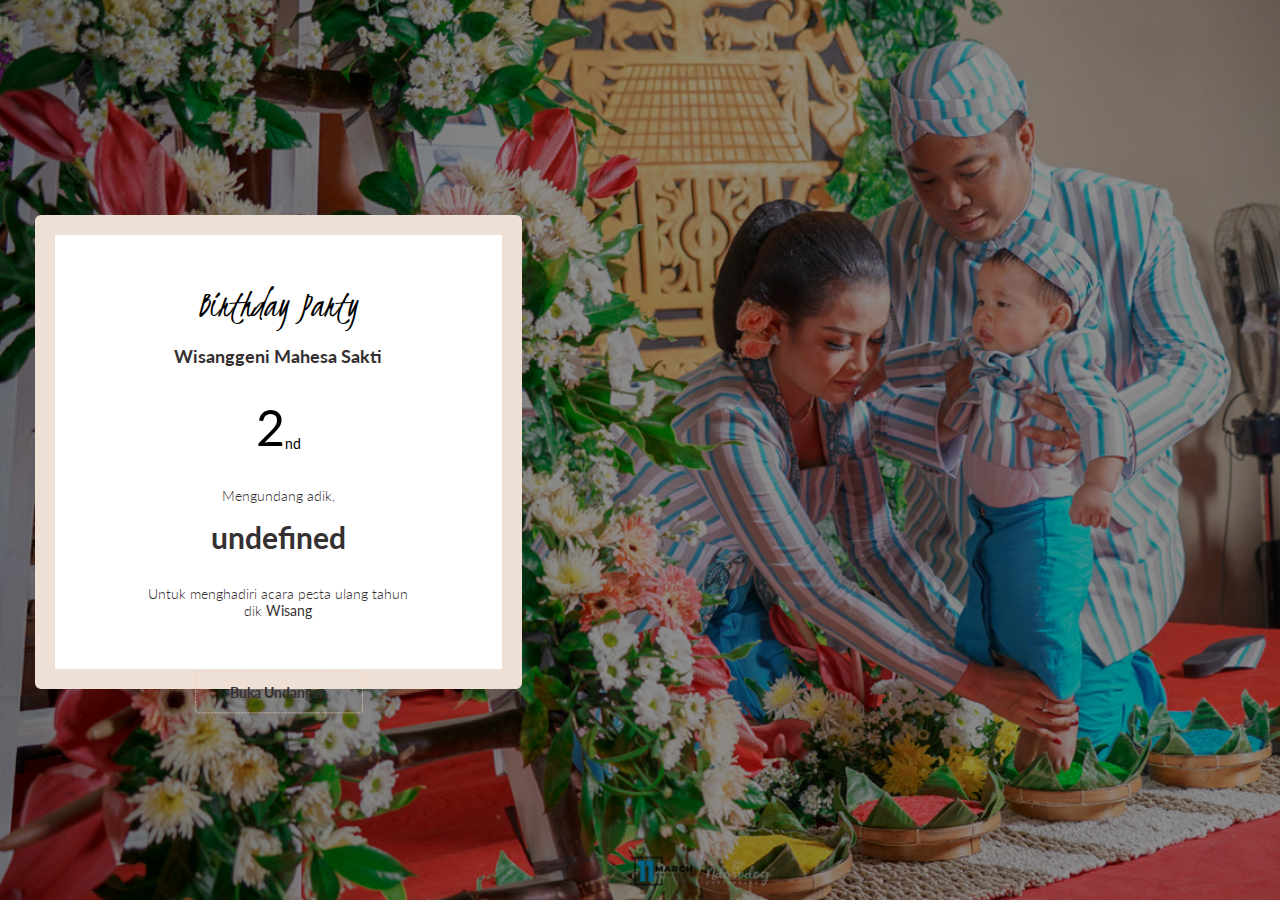
==== commit 48d7b265: "fixed width" ====
--- a/main.html
+++ b/main.html
@@ -25,7 +25,7 @@
     </style>
 </head>
 <body>
-    <div class="inner-hero" style="padding: 20px; margin-left: 4rem; margin-right: 4rem;">
+    <div class="inner-hero" style="padding: 20px;">
         <div class="container-fluid">
             <div class="row text-center" style="position: relative;">
                 <div class="col-sm-5"">
@@ -37,8 +37,8 @@
                         <h2 class="heavy normal mt-15" style="font-size: 30px;" id="nama-undangan"></h2>
                         <h3 class="normal mt-30">Untuk menghadiri acara pesta ulang tahun<br> dik <span class="heavy" style="font-size: 14px;">Wisang</span></h3>
                         
-                        <div class="col-md-12  text-center mt-50">
-                            <a href="/index.html" class="but">
+                        <div class="col-md-12 text-center mt-50">
+                            <a href="/index.html" class="but" style="display: block;">
                                <span>Buka Undangan</span>
                                <svg class="but-svg" width="175" height="50" viewBox="0 0 415 120" xmlns="http://www.w3.org/2000/svg">
                                   <rect class="but-rect" x="10" y="10" width="400" height="100" rx="6" ry="6"/>
